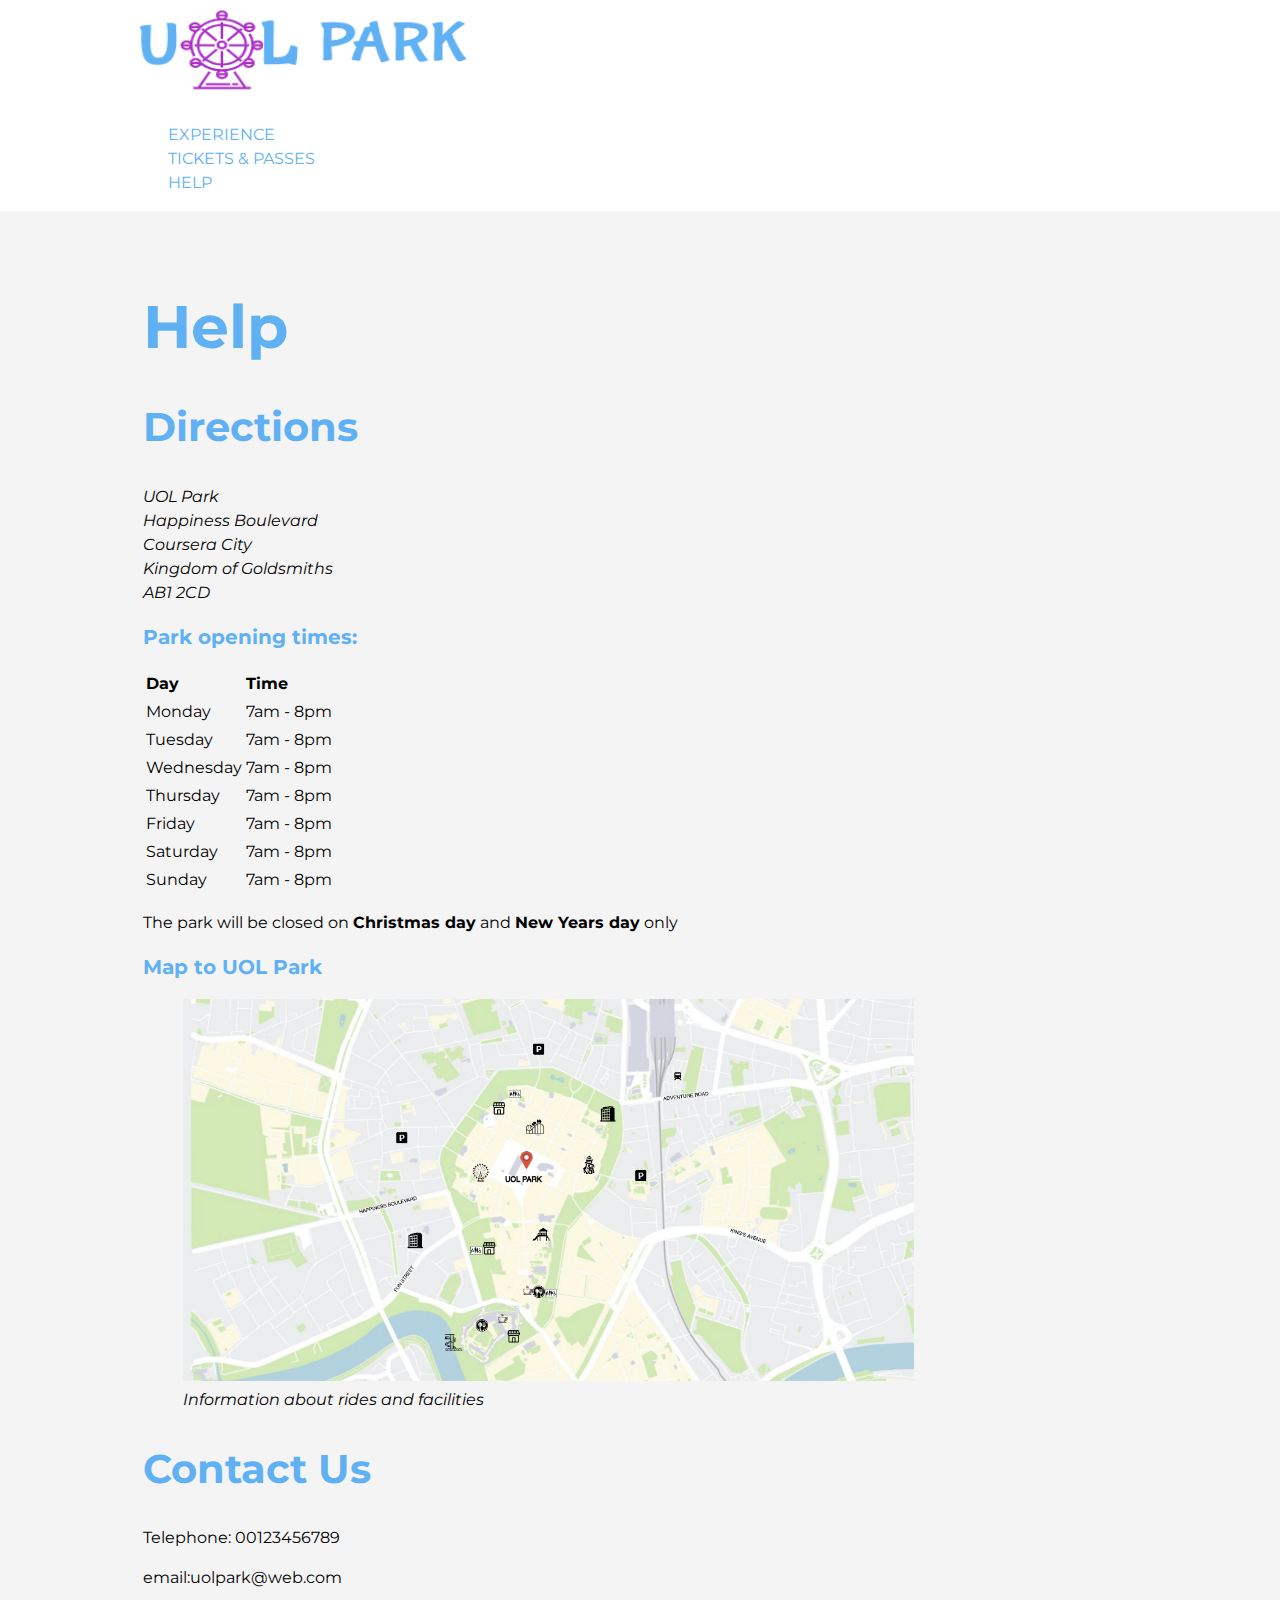
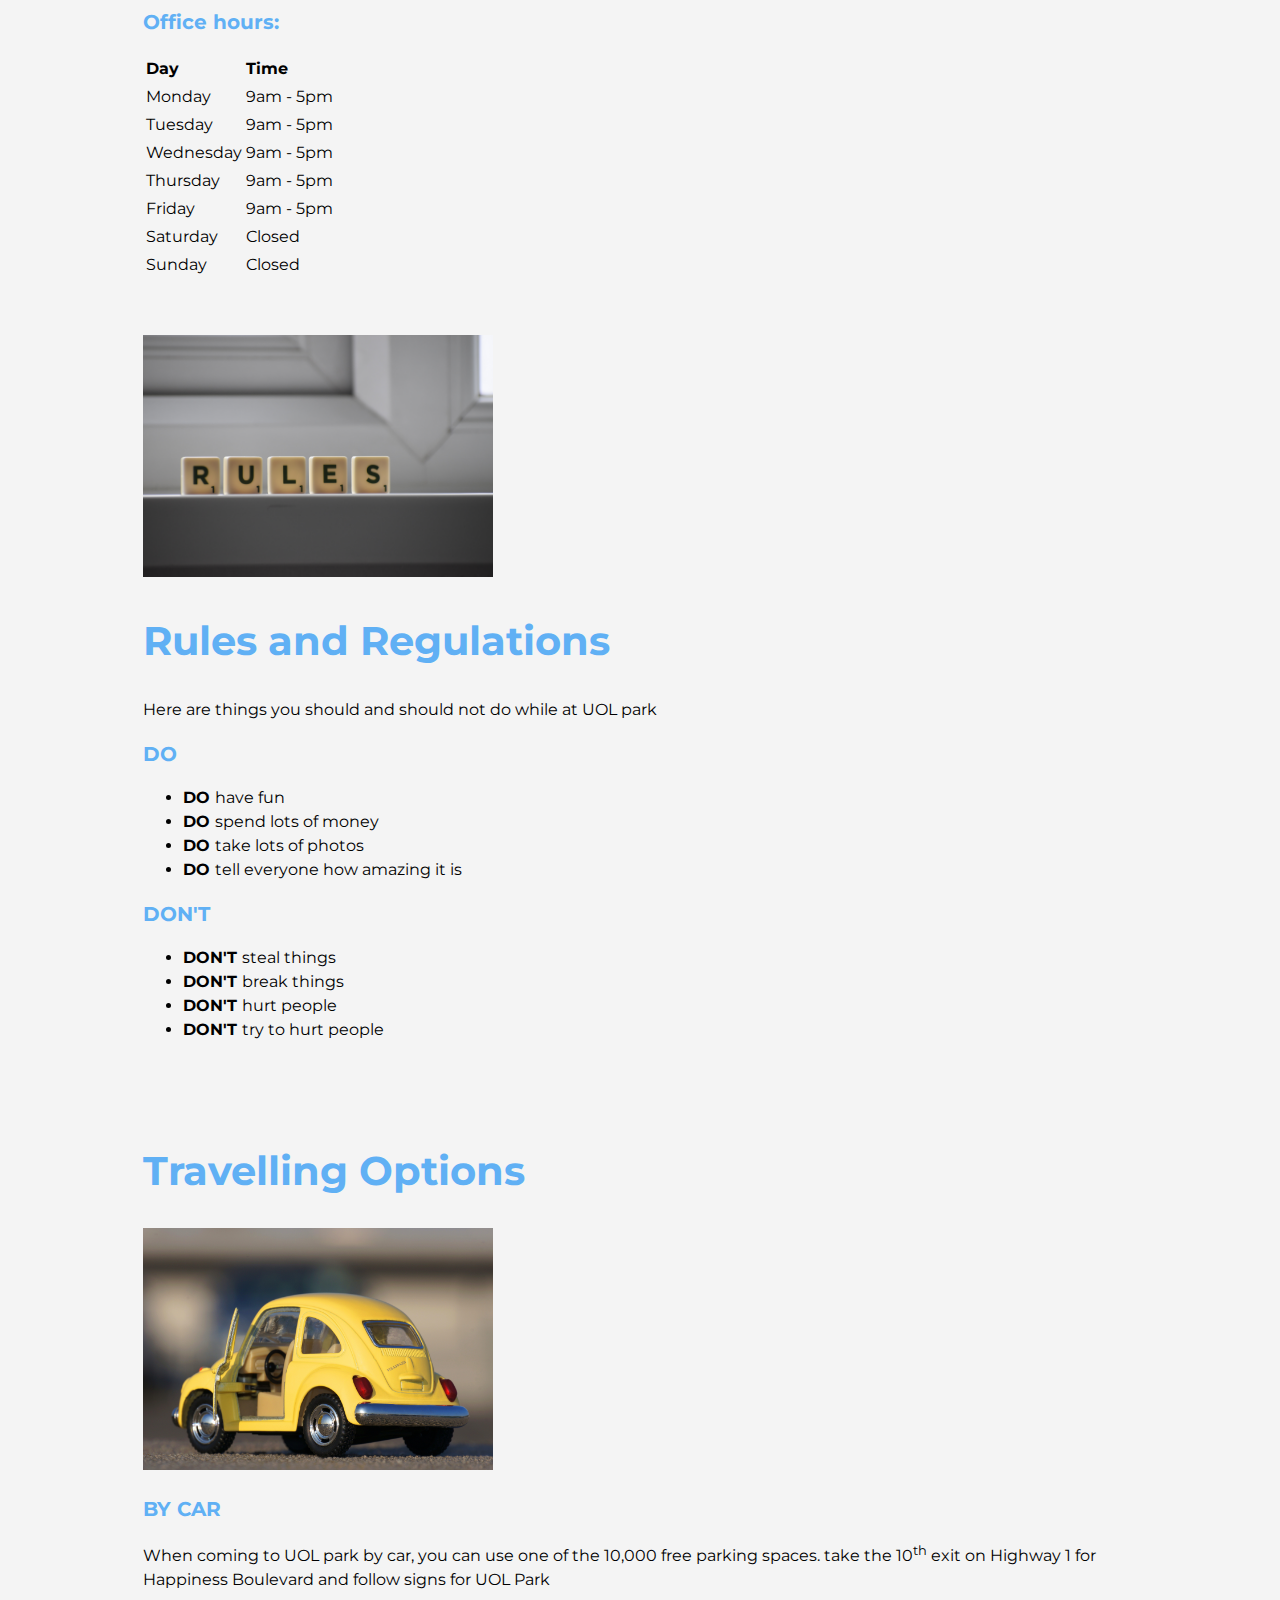
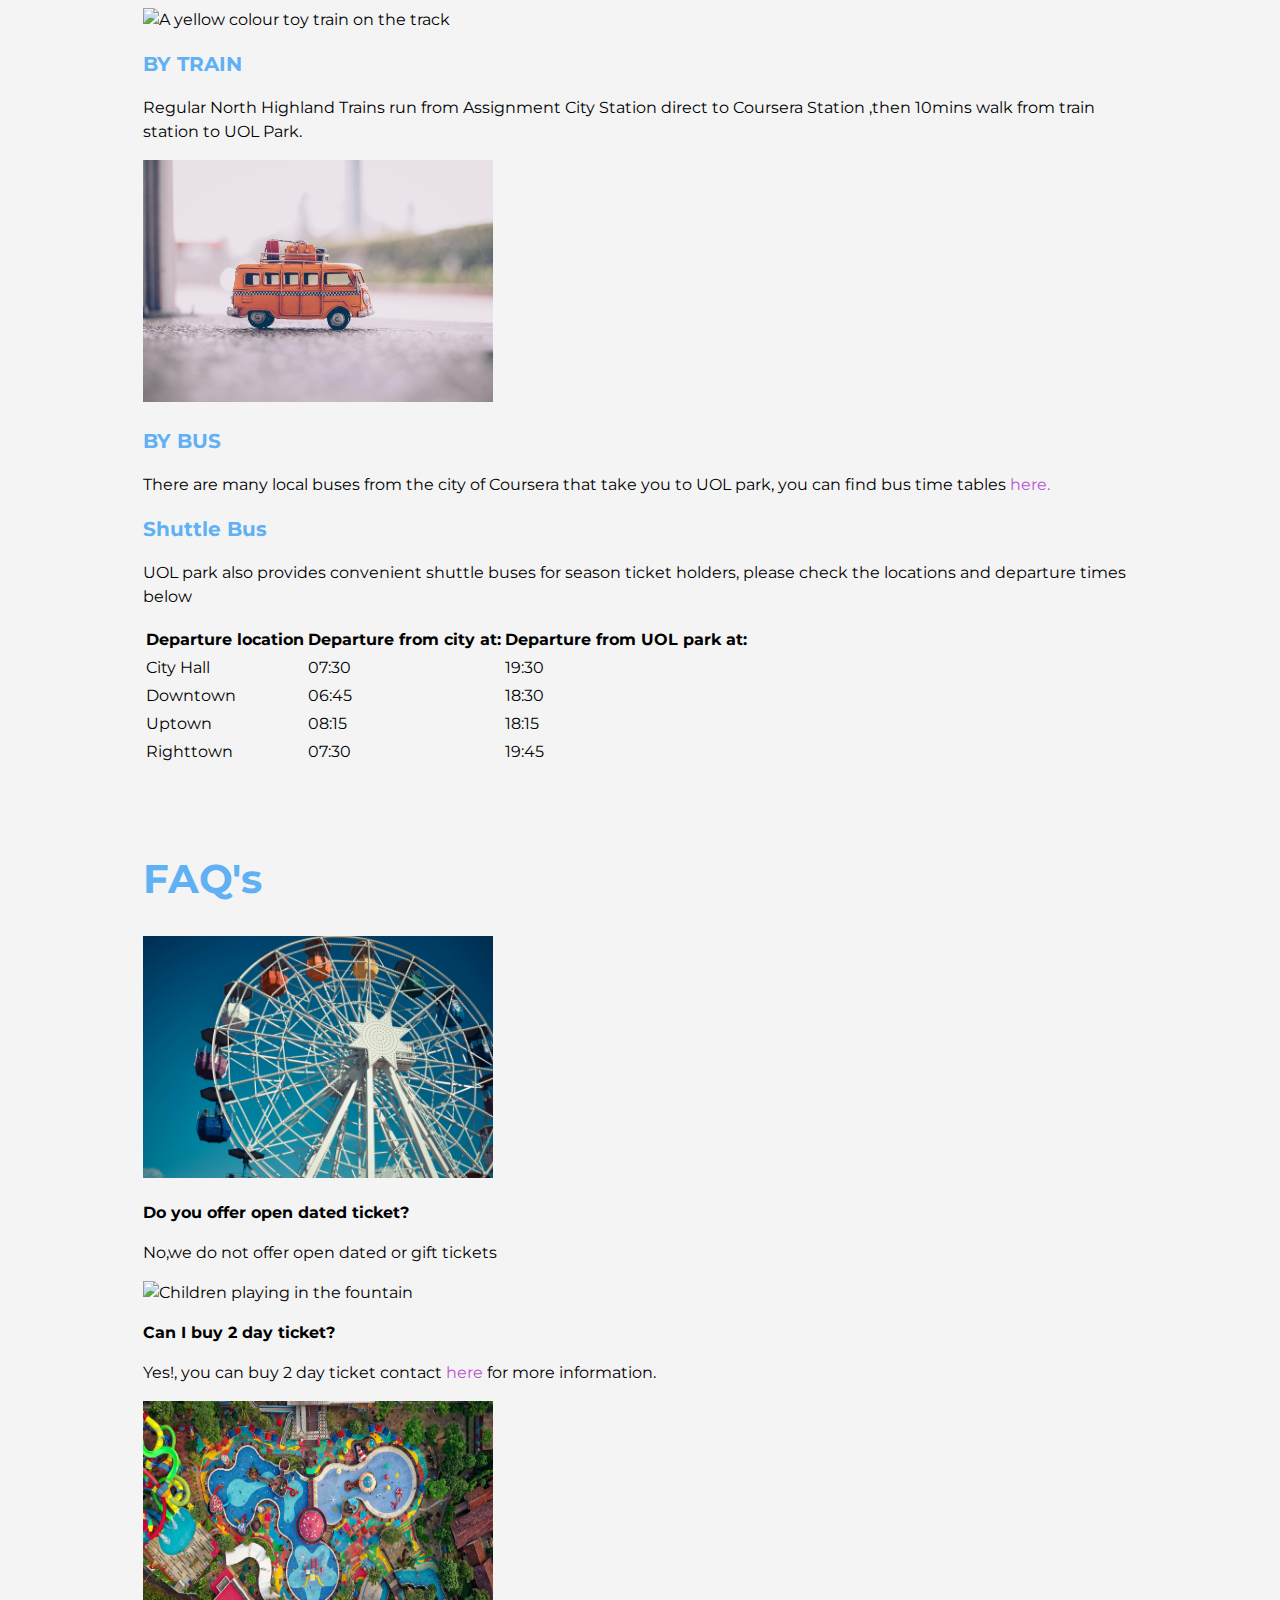
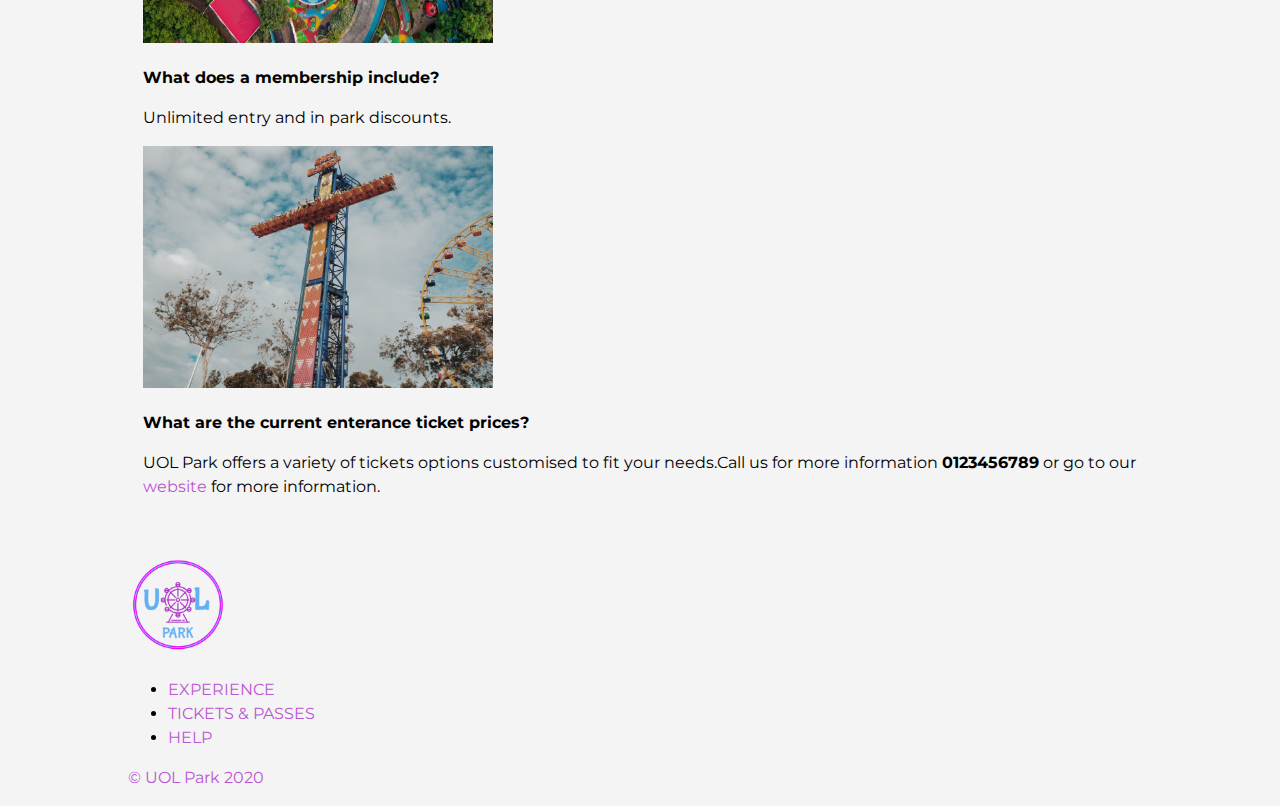
==== directions.html @ 0ff4c244 "Merge branch 'main' into Shudhanshu" ====
<!-- Meta tags, logo image and navigation code written by Nazia Fakhruddin of Group 100 (Tutor group 10) -->
<!DOCTYPE html>
<html lang="en">
<head>
    <title>UOL Theme Park</title>
    <meta charset="UTF-8">
    <meta name="description" content="This is a UOL Theme Park website for the customers to explore the park and it's facilities.">
    <meta name="author" content="Theme Park Customers">
    <meta name="viewport" content="width=device-width,initial-scale=1.0">
    <meta name="refresh" content="600">
    <meta name="keywords" content="Theme Park,Tickets, Rides,Families,Children">
    <meta name="robots" content="onindex,nofollow">
    <link rel="stylesheet" type="text/css" href="style.css"/>
    <script defer src="https://use.fontawesome.com/releases/v5.0.6/js/all.js"></script>
</head>
<body>
<header>
    <div class="container">
         <div id="logo">
            <img src="media/horizontal_logo.png" alt="On the logo of the theme park it's written UOL Park with Ferris wheelinplace of letter O" width="352" height="100"/>
        </div>
        <nav>
            <ul>
                <li ><a href="index.html">Experience</a></li>
                <li><a href="ticket.html">Tickets & Passes</a></li>
                <li class="currentpg"><a href="directions.html">Help</a></li>
            </ul>
       </nav>
    </div>
</header>
<!-- The code for Directions, Contact,Rules and Travel section  written by Maxwell Hemingway of Group 100 (Tutor group 10) -->  

       <div class="container" id="directions"> 
            <h1>Help</h1>
           
                <h2>Directions</h2>
                <address> 
                UOL Park<br>
                Happiness Boulevard<br>
                Coursera City<br>
                Kingdom of Goldsmiths<br>
                AB1 2CD
                </address>
            
            <div id=openingtimes>
                <h3>Park opening times:</h3>
                <table>
                <tr><td><b>Day</b></td><td><b>Time</b></td></tr>
                <tr><td>Monday</td><td>7am - 8pm</td></tr>
                <tr><td>Tuesday</td><td>7am - 8pm</td></tr>
                <tr><td>Wednesday</td><td>7am - 8pm</td></tr>
                <tr><td>Thursday</td><td>7am - 8pm</td></tr>
                <tr><td>Friday</td><td>7am - 8pm</td></tr>
                <tr><td>Saturday</td><td>7am - 8pm</td></tr>
                <tr><td>Sunday</td><td>7am - 8pm</td></tr>
                </table>
                <p>The park will be closed on <b>Christmas day</b> and <b>New Years day</b> only</p>
            </div>
           
            <!-- Map section code by Nazia Fakhruddin of Group 100 (Tutor group 10)-->   
            <div id="map">
                <h3>Map to UOL Park</h3>
                <figure>
                    <img src="media/map.png" width="350" height="242" alt="A map depicting the location of UOL park and its proximity to major roads and landmarks"/>
                    <figcaption>
                      <em> Information about rides and facilities</em>
                    </figcaption>
                 </figure>
            </div>
          
            <!--the CONTACT section of the page-->
            <div id=contact>
              <h2>Contact Us</h2>
              <p>Telephone: 00123456789</p>
              <p>email:uolpark@web.com</p>
              <div id="officehours">
                <h3>Office hours:</h3>

                <table>
                <tr><td><b>Day</b></td><td><b>Time</b></td></tr>
                <tr><td>Monday</td><td>9am - 5pm</td></tr>
                <tr><td>Tuesday</td><td>9am - 5pm</td></tr>
                <tr><td>Wednesday</td><td>9am - 5pm</td></tr>
                <tr><td>Thursday</td><td>9am - 5pm</td></tr>
                <tr><td>Friday</td><td>9am - 5pm</td></tr>
                <tr><td>Saturday</td><td>Closed</td></tr>
                <tr><td>Sunday</td><td>Closed</td></tr>
                </table>
              </div>
            </div>
         </div>
        
         <div class="container" id=rules>
            <!--the RULES section of the page-->
            <img src="media/rules.jpg" width="350" height="242" alt="Rules word is written with the blocks" />
            <h2>Rules and Regulations</h2>
            <p>Here are things you should and should not do while at UOL park</p>
            <h3>DO</h3>
                <ul>
                    <li><b>DO </b>have fun</li>
                    <li><b>DO </b>spend lots of money</li>
                    <li><b>DO </b>take lots of photos</li>
                    <li><b>DO </b>tell everyone how amazing it is</li>
                </ul>
            <h3>DON'T</h3>
                <ul>
                    <li><b>DON'T </b>steal things</li>
                    <li><b>DON'T </b>break things</li>
                    <li><b>DON'T </b>hurt people</li>
                    <li><b>DON'T </b>try to hurt people</li>
                </ul>
        </div>
        
        <div class="container" id="travel">
            <!--the TRAVEL section of the page-->
            <h2>Travelling Options</h2>
            
            <div id="options">
                <div id="car">
                    <img src="media/car1.jpg" width="350" height="242" alt=" A yellow colour toy car" />
                    <h3>BY CAR</h3>
                    <p>When coming to UOL park by car, you can use one of the 10,000 free parking spaces. take the 10<sup>th</sup> exit on Highway 1 for Happiness Boulevard and follow signs for UOL Park</p>
                </div>
                <div id="train">
                    <img src="media/train1.jpg" width="350" height="242" alt="A yellow colour toy train on the track"/>
                    <h3>BY TRAIN</h3>
                    <p>Regular North Highland Trains run from Assignment City Station direct to Coursera Station ,then 10mins walk from train station to UOL Park. </p>
                </div>
                <div id="bus">
                    <img src="media/bus.jpg" width="350" height="242" alt="A brown colour toy bus"/>
                    <h3>BY BUS</h3>
                    <p>There are many local buses from the city of Coursera that take you to UOL park, you can find bus time tables <a href="https://www.stagecoachbus.com/timetables">here.</a></p>
                     <div id="shuttle">
                        <h3>Shuttle Bus</h3>
                        <p>UOL park also provides convenient shuttle buses for season ticket holders, please check the locations and departure times below</p>
                        <table>
                        <tr><td><b>Departure location</b></td><td><b>Departure from city at:</b></td><td><b>Departure from UOL park at:</b></td></tr>
                        <tr><td>City Hall</td><td>07:30</td><td>19:30</td></tr>
                        <tr><td>Downtown</td><td>06:45</td><td>18:30</td></tr>
                        <tr><td>Uptown</td><td>08:15</td><td>18:15</td></tr>
                        <tr><td>Righttown</td><td>07:30</td><td>19:45</td></tr>
                        </table>
                      </div>
                </div>
            </div>
        </div>
            
  <!-- FAQ's section with images and links code written by Nazia Fakhruddin of Group 100 (Tutor group 10) -->
  
      <div class="container" id="faq">
        <h2>FAQ's</h2>
         <div class="questions">
           <img src="media/ferriswheel.jpg" width="350" height="242" alt=" Ferris wheel" />
           <p>
               <b>Do you offer open dated ticket?</b>
           </p>
           <p>
               No,we do not offer open dated or gift tickets
            </p>
          </div>
          <div class="questions">
               <img src="media/fountain.jpg" width="350" height="242" alt="Children playing in the fountain"/>
               <p>
                   <b>Can I buy 2 day ticket?</b>
               </p>
               <p>
                   Yes!, you can buy 2 day ticket contact <a target="blank" href="ticket.html">here</a> for more information.
               </p>
           </div>
           <div class="questions">
               <img src="media/aerialv.jpg" width="350" height="242" alt="Aerial view of the water park"/>
               <p>
                   <b>What does a membership include?</b>
               </p>
               <p>
                   Unlimited entry and in park discounts.
               </p>
           </div>
           <div class="questions">
               <img src="media/droptower.jpg" width="350" height="242" alt="Drop Tower ride"/>
               <p>
                   <b>What are the current enterance ticket prices?</b>
               </p>
               <p>
                   UOL Park offers a variety of tickets options customised to fit your needs.Call us for more information <b>0123456789</b>
                  or go to our <a target="blank" href="ticket.html"> website </a> for more information. 
               </p>
          </div>
       </div>
            
  <!-- The footer section with logo , links , social media icons and links  code written by Sergio Bustos of Group 100 (Tutor group 10) -->

   <footer id="footer">
     <div class="container">
        <img src="media/Logo.png" alt="On the logo of the theme park it's written UOL Park with Ferris wheel in place of letter O" width="100" height="100" />
        <div id="links">
        <ul>
            <li><a href="index.html">Experience</a></li>
            <li><a href="ticket.html">Tickets & Passes</a></li>
            <li><a href="directions.html"> Help </a></li>
        </ul>
        </div>
        <div id="icons">
            <a href="https://facebook.com/" alt="facebook icon"><i class="fab fa-facebook fa-2x"></i></a>
            <a href="https://twitter.com/" alt="twitter icon"><i class="fab fa-twitter fa-2x"></i></a>
            <a href="https://www.instagram.com/" alt="instagram icon"><i class="fab fa-instagram fa-2x"></i></a>
            <a href="https://www.pinterest.com/"alt="pinterest icon"><i class="fab fa-pinterest fa-2x"></i></a>
        </div>
        <p class="copyright"> &#169; UOL Park 2020</p>
    </div>
</footer>
</body>
</html>
---- style.css ----
/* -----Custom Fonts--------*/

@import url('https://fonts.googleapis.com/css2?family=Luckiest+Guy&family=Montserrat:ital,wght@0,300;0,400;0,500;0,600;0,700;0,800;0,900;1,300;1,400;1,500;1,600;1,700;1,800;1,900&display=swap');

/* -----Common CSS --------*/

*{
    box-sizing:border-box;
}

body{
    font-family: 'Montserrat', sans-serif;
    font-style:normal;
    font-variant:normal;
    font-weight:normal;
    font-size:1em;
    line-height:1.5;
    margin:0;
    padding:0;
    background:#f4f4f4;

}
/*Global*/
.container{
    width:80%;
    margin:auto;
    overflow:hidden;
}
a{
    text-decoration:none;
    color:#BA55D3;
}

.btn{
    color:#ffffff;
    font-size:12px;
    text-transform:uppercase;
    background: #60B0F4;
    padding:10px;
    border-radius:10px;
}
h1{
    font-weight:bold;
    font-size:60px;
    line-height:1.2;
    color: #60B0F4;
}
h2{
    font-weight:bold;
    font-size:40px;
    line-height:1.2;
    color: #60B0F4;
}
h3{
    font-weight:bold;
    font-size:20px;
    line-height:1.2;
     color: #60B0F4;
}
/* header */
header{
    background:#ffffff;
    color: #60B0F4;
}
header a{
    color: #60B0F4;
    text-decoration:none;
    text-transform:uppercase;
    font-size:1em;
}
header li{
    list-style:none;
}
header .currentpg a:hover{
    color: #60B0F4;
}
header a:hover{
    color:#BA55D3;
}
header #currentpg{
  color:#60B0F4;
}

/*Middle part Except header and footer*/

h1, h2, h3, .customerName {
	color: #60B0F4;
}

#jumbotron {
	display: flex;
	flex-flow: column;
	align-items: center;
}

#jumbotron > video {
	width: 100%;
	height: 600px;
	object-fit: cover;
}

#jumbotron > .btn {
	background: #60B0F4;
	border: none;
	border-radius: 5px;
	color: white;
	padding: 10px 32px;
	text-align: center;
	text-decoration: none;
	display: inline-block;
	font-size: 16px;
}

#jumbotron > .btn:hover {
	background: #BA55D3;
}

.explore>img, .events>img {
	width: 350px;
}

#reviews>.comments>img{
	width: 150px;
	height: 150px;
	object-fit: cover;
}

#gallery {
	display: flex;
	flex-flow: row wrap;
	margin: 5px;
}

#gallery>img {
	padding: 5px;
	flex: auto;
	justify-content: space-between;
	object-fit: cover;
	max-height: 300px;
}

header #currentpg {
     color: #60B0F4;
}
/* boxes*/
#boxes{
    margin-top:20px;
}
#boxes h2{
    color: #60B0F4;
    font-family: 'Montserrat', sans-serif;
    font-size:2em;
    font-weight:bold;
}
#boxes h3{
    color:#60B0F4;
    font-family: 'Montserrat', sans-serif;
    font-size:1em;
}
#boxes p{
    color:black;
    font-family: 'Montserrat', sans-serif;
    font-size:14px;
}

/* Newsletter */
#newsletter h3{
    color: #60B0F4;
    font-family: 'Luckiest Guy', cursive;
    font-size:2em;
}
#lname{
    font-family: 'Montserrat', sans-serif;
    color:black;
}

div#directions,#rules,#travel,#faq{
    padding: 15px;
    margin-bottom: 25px;
    margin-top: 25px;
    
}
#map img{
    width:80%;
    height:auto;
}
/* Footer */
footer{
    margin-top:20px;
    font-size:16px;
}
footer ul{
    text-transform:uppercase;
}
footer li{
    link-style:none;
}
footer #links a{
     color:#BA55D3;
     font-size:1rem;

}
footer #icons a{
     text-decoration:none;
     color:#BA55D3;
}

footer .copyright{
    color:#BA55D3;
}
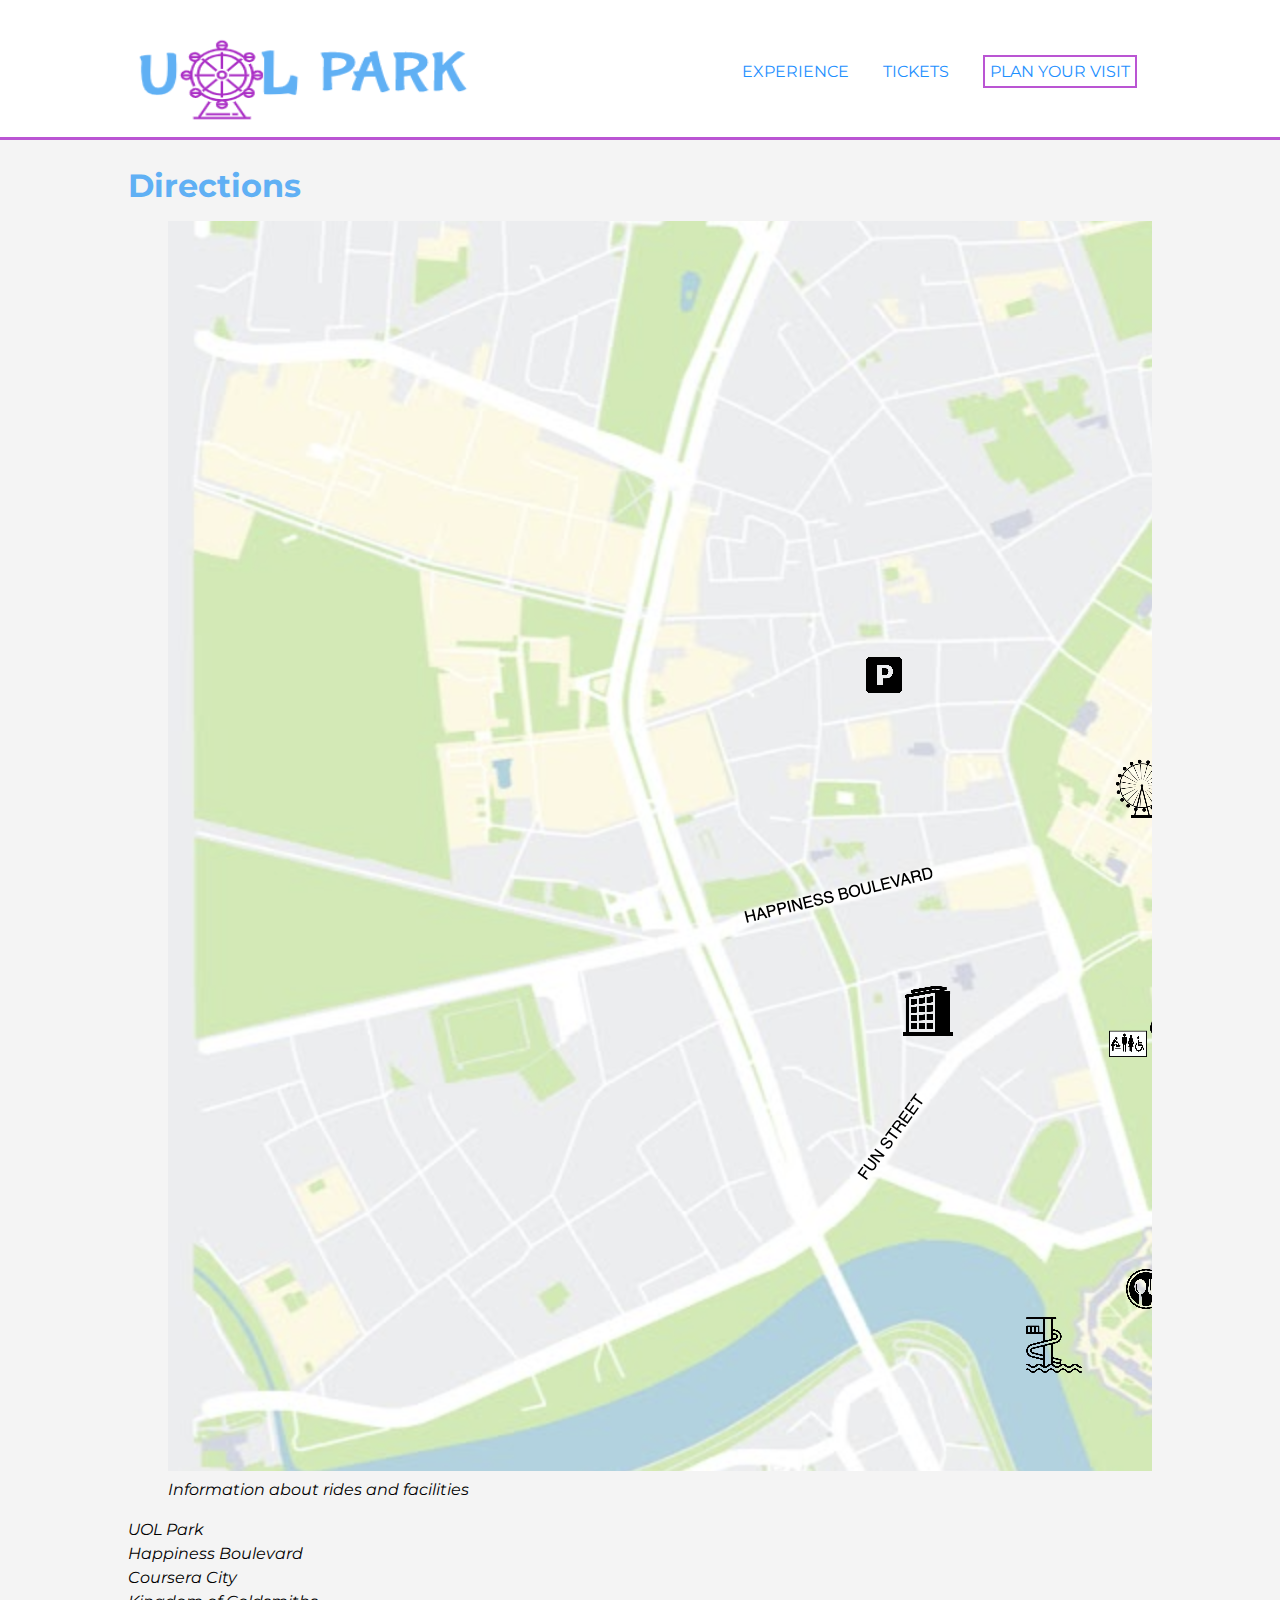
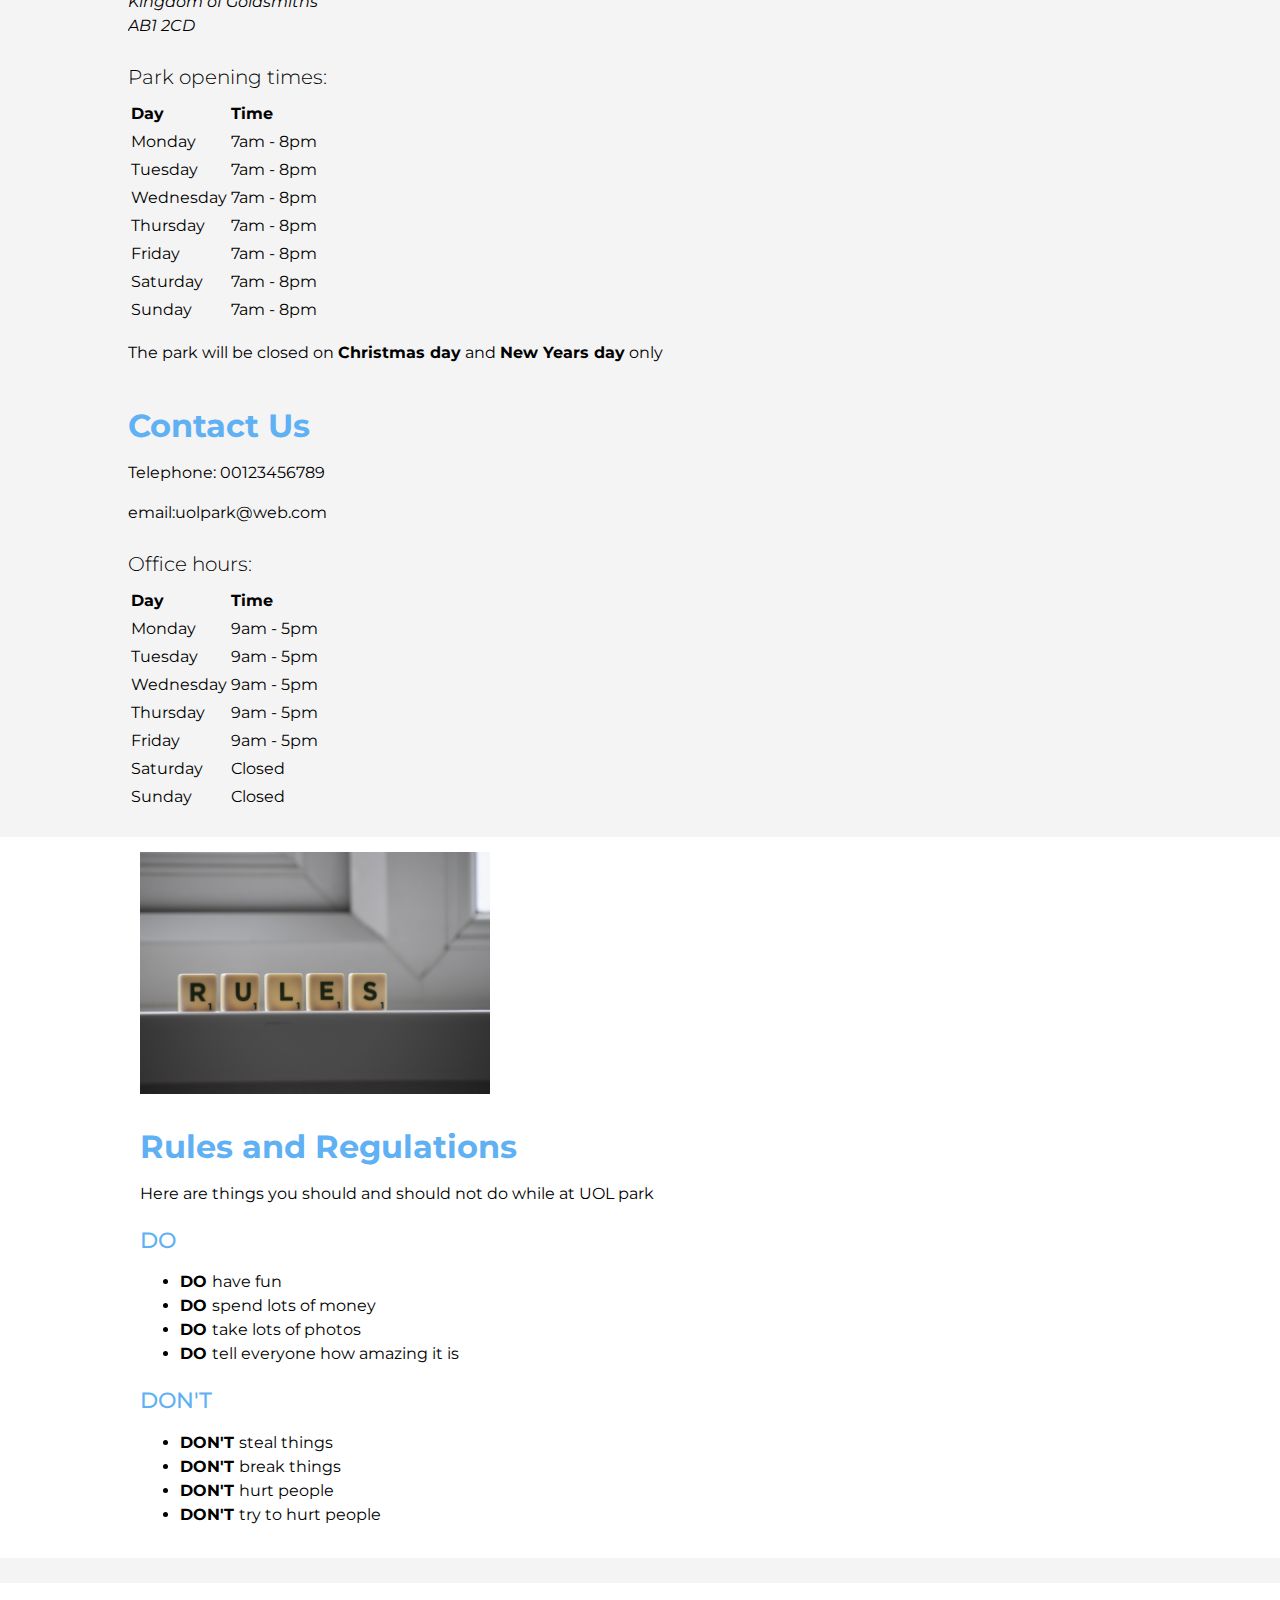
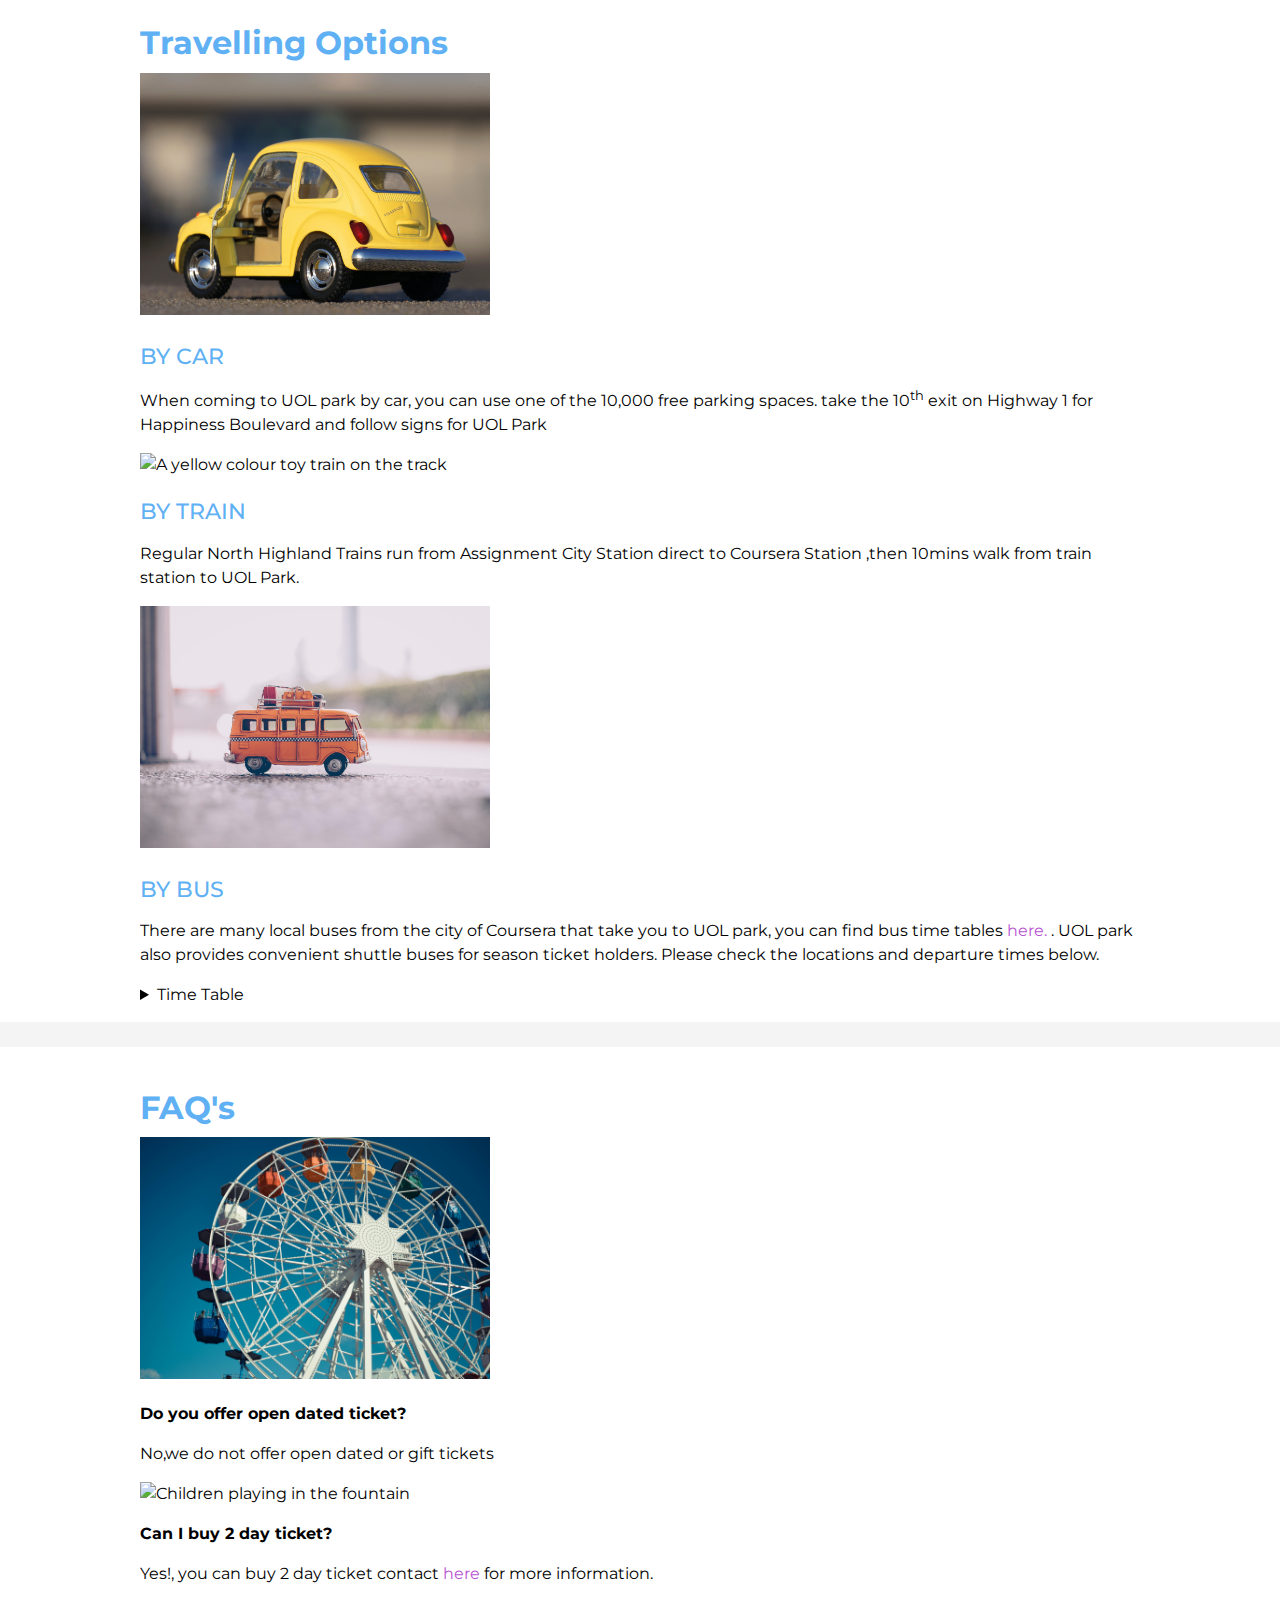
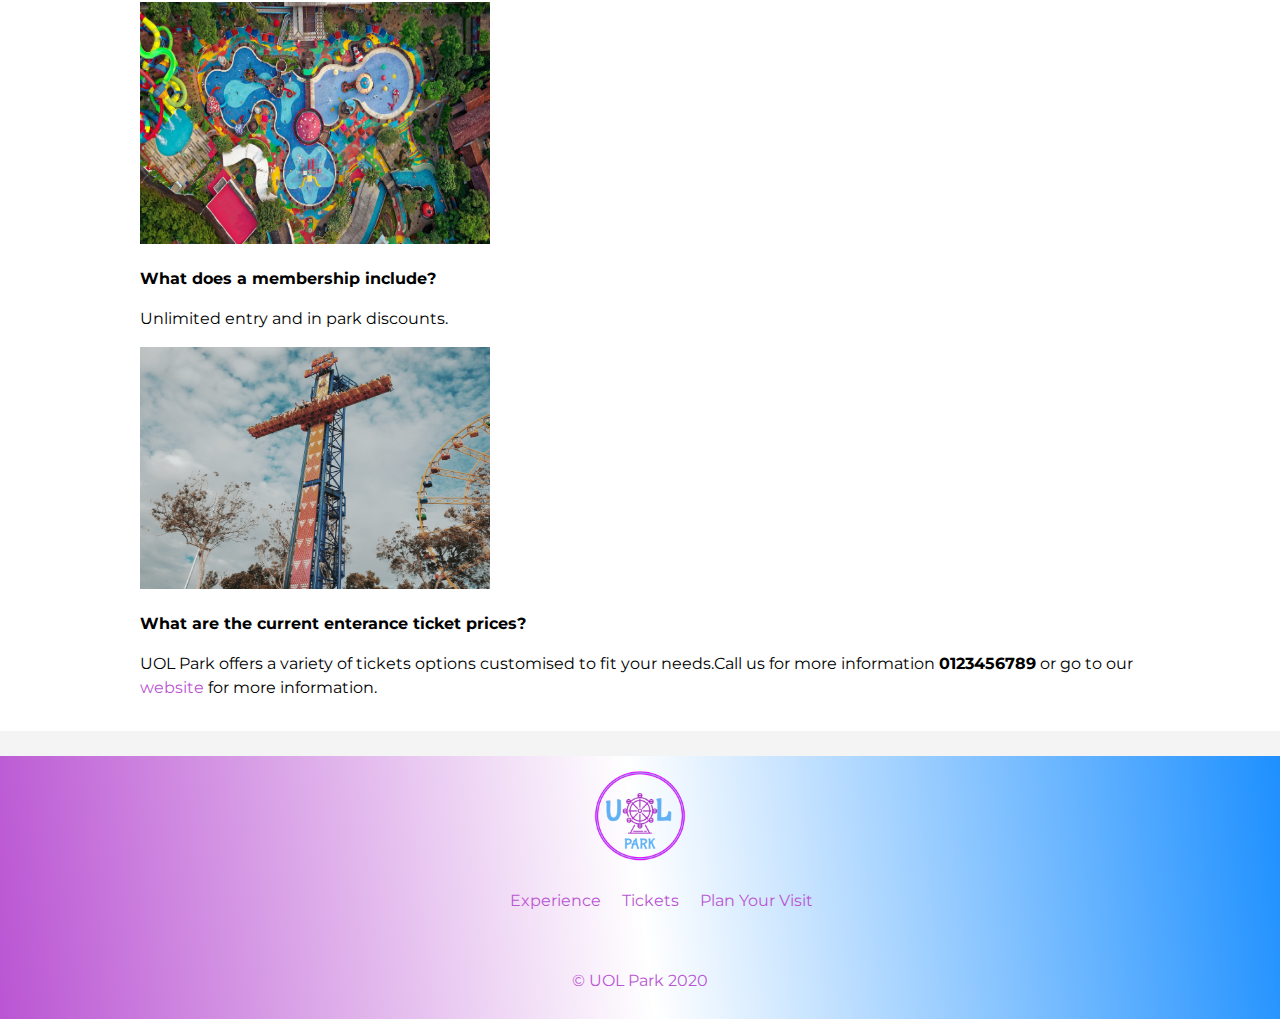
==== commit 998f4d2e: "Update directions.html" ====
--- a/directions.html
+++ b/directions.html
@@ -22,28 +22,37 @@
         <nav>
             <ul>
                 <li ><a href="index.html">Experience</a></li>
-                <li><a href="ticket.html">Tickets & Passes</a></li>
-                <li class="currentpg"><a href="directions.html">Help</a></li>
+                <li><a href="ticket.html">Tickets</a></li>
+                <li class="currentpg"><a href="directions.html">Plan Your Visit</a></li>
             </ul>
        </nav>
     </div>
 </header>
-<!-- The code for Directions, Contact,Rules and Travel section  written by Maxwell Hemingway of Group 100 (Tutor group 10) -->  
 
-       <div class="container" id="directions"> 
-            <h1>Help</h1>
-           
+<section id="directions">
+       <div class="container" >
+            <!-- Map section code by Nazia Fakhruddin of Group 100 (Tutor group 10)-->   
+            <div id="map">
                 <h2>Directions</h2>
+                <figure>
+                    <img src="media/map.png" alt="A map depicting the location of UOL park and its proximity to major roads and landmarks"/>
+                    <figcaption>
+                      <em> Information about rides and facilities</em>
+                    </figcaption>
+                 </figure>
+             </div>
+    <!-- The code for Directions, Contact,Rules and Travel section  written by Maxwell Hemingway of Group 100 (Tutor group 10) -->         
+            <div id="address">    
                 <address> 
-                UOL Park<br>
-                Happiness Boulevard<br>
-                Coursera City<br>
-                Kingdom of Goldsmiths<br>
-                AB1 2CD
+                    UOL Park<br>
+                    Happiness Boulevard<br>
+                    Coursera City<br>
+                    Kingdom of Goldsmiths<br>
+                    AB1 2CD
                 </address>
-            
-            <div id=openingtimes>
-                <h3>Park opening times:</h3>
+           </div>
+           <div id="openingtimes">
+                <h4>Park opening times:</h4>
                 <table>
                 <tr><td><b>Day</b></td><td><b>Time</b></td></tr>
                 <tr><td>Monday</td><td>7am - 8pm</td></tr>
@@ -55,43 +64,37 @@
                 <tr><td>Sunday</td><td>7am - 8pm</td></tr>
                 </table>
                 <p>The park will be closed on <b>Christmas day</b> and <b>New Years day</b> only</p>
-            </div>
-           
-            <!-- Map section code by Nazia Fakhruddin of Group 100 (Tutor group 10)-->   
-            <div id="map">
-                <h3>Map to UOL Park</h3>
-                <figure>
-                    <img src="media/map.png" width="350" height="242" alt="A map depicting the location of UOL park and its proximity to major roads and landmarks"/>
-                    <figcaption>
-                      <em> Information about rides and facilities</em>
-                    </figcaption>
-                 </figure>
-            </div>
+            </div> 
+       </div>
+ </section>
           
             <!--the CONTACT section of the page-->
-            <div id=contact>
+<section id="contact">
+  <div class="container">
+       <div class="info">
               <h2>Contact Us</h2>
               <p>Telephone: 00123456789</p>
               <p>email:uolpark@web.com</p>
-              <div id="officehours">
-                <h3>Office hours:</h3>
-
-                <table>
-                <tr><td><b>Day</b></td><td><b>Time</b></td></tr>
-                <tr><td>Monday</td><td>9am - 5pm</td></tr>
-                <tr><td>Tuesday</td><td>9am - 5pm</td></tr>
-                <tr><td>Wednesday</td><td>9am - 5pm</td></tr>
-                <tr><td>Thursday</td><td>9am - 5pm</td></tr>
-                <tr><td>Friday</td><td>9am - 5pm</td></tr>
-                <tr><td>Saturday</td><td>Closed</td></tr>
-                <tr><td>Sunday</td><td>Closed</td></tr>
-                </table>
-              </div>
-            </div>
+       </div>
+       <div class="info">
+               <h4>Office hours:</h4>
+                 <table>
+                    <tr><td><b>Day</b></td><td><b>Time</b></td></tr>
+                    <tr><td>Monday</td><td>9am - 5pm</td></tr>
+                    <tr><td>Tuesday</td><td>9am - 5pm</td></tr>
+                    <tr><td>Wednesday</td><td>9am - 5pm</td></tr>
+                    <tr><td>Thursday</td><td>9am - 5pm</td></tr>
+                    <tr><td>Friday</td><td>9am - 5pm</td></tr>
+                    <tr><td>Saturday</td><td>Closed</td></tr>
+                    <tr><td>Sunday</td><td>Closed</td></tr>
+               </table>
          </div>
-        
-         <div class="container" id=rules>
-            <!--the RULES section of the page-->
+   </div>
+</section>
+    
+<!--the RULES section of the page-->
+<section id="rules">
+   <div class="container">
             <img src="media/rules.jpg" width="350" height="242" alt="Rules word is written with the blocks" />
             <h2>Rules and Regulations</h2>
             <p>Here are things you should and should not do while at UOL park</p>
@@ -109,14 +112,13 @@
                     <li><b>DON'T </b>hurt people</li>
                     <li><b>DON'T </b>try to hurt people</li>
                 </ul>
-        </div>
-        
-        <div class="container" id="travel">
-            <!--the TRAVEL section of the page-->
-            <h2>Travelling Options</h2>
-            
-            <div id="options">
-                <div id="car">
+      </div>
+ </section>
+<!--the TRAVEL section of the page-->
+ <section id="travel">
+      <div class="container" >
+        <h2>Travelling Options</h2>
+               <div id="car">
                     <img src="media/car1.jpg" width="350" height="242" alt=" A yellow colour toy car" />
                     <h3>BY CAR</h3>
                     <p>When coming to UOL park by car, you can use one of the 10,000 free parking spaces. take the 10<sup>th</sup> exit on Highway 1 for Happiness Boulevard and follow signs for UOL Park</p>
@@ -126,13 +128,15 @@
                     <h3>BY TRAIN</h3>
                     <p>Regular North Highland Trains run from Assignment City Station direct to Coursera Station ,then 10mins walk from train station to UOL Park. </p>
                 </div>
+              <!--Bus div with <detail> and <summary> tag code written by Nazia Fakhruddin-->
                 <div id="bus">
                     <img src="media/bus.jpg" width="350" height="242" alt="A brown colour toy bus"/>
                     <h3>BY BUS</h3>
-                    <p>There are many local buses from the city of Coursera that take you to UOL park, you can find bus time tables <a href="https://www.stagecoachbus.com/timetables">here.</a></p>
-                     <div id="shuttle">
-                        <h3>Shuttle Bus</h3>
-                        <p>UOL park also provides convenient shuttle buses for season ticket holders, please check the locations and departure times below</p>
+                    <p>There are many local buses from the city of Coursera that take you to UOL park, you can find bus time tables 
+                        <a href="https://www.stagecoachbus.com/timetables">here.</a> . UOL park also provides convenient shuttle buses for season ticket holders.
+                        Please check the locations and departure times below.</p>
+                      <details>
+                        <summary>Time Table</summary>
                         <table>
                         <tr><td><b>Departure location</b></td><td><b>Departure from city at:</b></td><td><b>Departure from UOL park at:</b></td></tr>
                         <tr><td>City Hall</td><td>07:30</td><td>19:30</td></tr>
@@ -140,14 +144,13 @@
                         <tr><td>Uptown</td><td>08:15</td><td>18:15</td></tr>
                         <tr><td>Righttown</td><td>07:30</td><td>19:45</td></tr>
                         </table>
-                      </div>
+                     </details>
                 </div>
-            </div>
-        </div>
-            
+           </div>
+    </section>           
   <!-- FAQ's section with images and links code written by Nazia Fakhruddin of Group 100 (Tutor group 10) -->
-  
-      <div class="container" id="faq">
+  <section id="faq">
+      <div class="container" >
         <h2>FAQ's</h2>
          <div class="questions">
            <img src="media/ferriswheel.jpg" width="350" height="242" alt=" Ferris wheel" />
@@ -187,28 +190,26 @@
                </p>
           </div>
        </div>
-            
+    </section>          
   <!-- The footer section with logo , links , social media icons and links  code written by Sergio Bustos of Group 100 (Tutor group 10) -->
-
    <footer id="footer">
      <div class="container">
         <img src="media/Logo.png" alt="On the logo of the theme park it's written UOL Park with Ferris wheel in place of letter O" width="100" height="100" />
         <div id="links">
         <ul>
             <li><a href="index.html">Experience</a></li>
-            <li><a href="ticket.html">Tickets & Passes</a></li>
-            <li><a href="directions.html"> Help </a></li>
+            <li><a href="ticket.html">Tickets</a></li>
+            <li><a href="directions.html">Plan Your Visit</a></li>
         </ul>
         </div>
         <div id="icons">
-            <a href="https://facebook.com/" alt="facebook icon"><i class="fab fa-facebook fa-2x"></i></a>
-            <a href="https://twitter.com/" alt="twitter icon"><i class="fab fa-twitter fa-2x"></i></a>
-            <a href="https://www.instagram.com/" alt="instagram icon"><i class="fab fa-instagram fa-2x"></i></a>
-            <a href="https://www.pinterest.com/"alt="pinterest icon"><i class="fab fa-pinterest fa-2x"></i></a>
+            <a href="https://facebook.com/" ><i class="fab fa-facebook fa-2x"></i></a>
+            <a href="https://twitter.com/" ><i class="fab fa-twitter fa-2x"></i></a>
+            <a href="https://www.instagram.com/" ><i class="fab fa-instagram fa-2x"></i></a>
+            <a href="https://www.pinterest.com/"><i class="fab fa-pinterest fa-2x"></i></a>
         </div>
         <p class="copyright"> &#169; UOL Park 2020</p>
     </div>
 </footer>
 </body>
 </html>
-
--- a/style.css
+++ b/style.css
@@ -1,210 +1,234 @@
 /* -----Custom Fonts--------*/
-
 @import url('https://fonts.googleapis.com/css2?family=Luckiest+Guy&family=Montserrat:ital,wght@0,300;0,400;0,500;0,600;0,700;0,800;0,900;1,300;1,400;1,500;1,600;1,700;1,800;1,900&display=swap');
-
 /* -----Common CSS --------*/
-
 *{
-    box-sizing:border-box;
-}
-
+box-sizing:border-box;
+}
 body{
-    font-family: 'Montserrat', sans-serif;
-    font-style:normal;
-    font-variant:normal;
-    font-weight:normal;
-    font-size:1em;
-    line-height:1.5;
-    margin:0;
-    padding:0;
-    background:#f4f4f4;
-
+font-family: 'Montserrat', sans-serif;
+font-style:normal;
+font-variant:normal;
+font-weight:normal;
+font-size:1em;
+line-height:1.5;
+margin:0;
+padding:0;
+background:#f4f4f4;
 }
 /*Global*/
 .container{
-    width:80%;
+width:80%;
+margin:auto;
+overflow:hidden;
+}
+
+.containers{
+    width:90%;
     margin:auto;
     overflow:hidden;
+    }
+
+div#directions,#rules,#travel,#faq{
+background-color: white;
+padding: 15px;
+margin-bottom: 25px;
+margin-top: 25px;
 }
 a{
-    text-decoration:none;
-    color:#BA55D3;
-}
-
-.btn{
-    color:#ffffff;
-    font-size:12px;
-    text-transform:uppercase;
-    background: #60B0F4;
-    padding:10px;
-    border-radius:10px;
+text-decoration:none;
+color:#BA55D3;
 }
 h1{
-    font-weight:bold;
-    font-size:60px;
-    line-height:1.2;
-    color: #60B0F4;
+font-weight:300;
+font-size:3.6rem;
+font-weight: 300;
+line-height:1.2;
+margin-bottom:15px;
+text-align: center
 }
 h2{
-    font-weight:bold;
-    font-size:40px;
-    line-height:1.2;
-    color: #60B0F4;
+font-weight: 700;
+font-size:2rem;
+line-height:1.2;
+margin-bottom:10px;
 }
 h3{
-    font-weight:bold;
-    font-size:20px;
-    line-height:1.2;
-     color: #60B0F4;
+font-size: 1.375rem;
+font-weight: 500;
+line-height:1.2;
+margin-bottom:10px;
+}
+h4{
+font-weight:300;
+font-size:1.25rem;
+line-height:1.2;
+margin-bottom:10px;
 }
 /* header */
 header{
-    background:#ffffff;
-    color: #60B0F4;
+background:#ffffff;
+color:#1E90FF;
+padding-top:30px;
+min-height:70px;
+border-bottom:#BA55D3 solid 3px;
 }
 header a{
-    color: #60B0F4;
-    text-decoration:none;
-    text-transform:uppercase;
-    font-size:1em;
+color:#1E90FF;
+text-decoration:none;
+text-transform:uppercase;
+font-size:1em;
+}
+header ul{
+margin:0;
+padding:0;
 }
 header li{
-    list-style:none;
+display:inline;
+padding:0 15px 0 15px;
+}
+header #logo{
+float:left;
+}
+header nav{
+float:right;
+margin-top:30px;
+}
+header .currentpg a{
+border:#BA55D3 solid 2px;
+padding:5px;
 }
 header .currentpg a:hover{
-    color: #60B0F4;
+color:#BA55D3;
+border:#1E90FF solid 2px;
+padding:5px;
 }
 header a:hover{
-    color:#BA55D3;
-}
-header #currentpg{
-  color:#60B0F4;
-}
-
+color:#BA55D3;
+}
+@media(max-width:700px){
+header #logo,
+header nav,
+header li{
+float:none;
+text-align:center;
+width:100%;
+    }
+header .currentpg{
+padding-bottom:10px;
+    }
+}
 /*Middle part Except header and footer*/
-
 h1, h2, h3, .customerName {
-	color: #60B0F4;
-}
-
+color: #60B0F4;
+}
 #jumbotron {
-	display: flex;
-	flex-flow: column;
-	align-items: center;
-}
+display: flex;
+flex-flow: column;
+align-items: center;
+}
+#tickets {
+    /* position: absolute; */
+    background: #E5E5E5;
+    border: 2px solid #E5E5E5;
+    box-sizing: border-box;
+    width: 352px;
+    height: 520px;
+    left: 60px;
+    top: 978px; 
+    display: inline-block;
+    flex-flow: row;
+    align-items: center;
+    margin-left: 80px;
+    }
+
+#passes { 
+    background: #E5E5E5;
+    border: 2px solid #E5E5E5;
+    box-sizing: border-box;
+    width: 352px;
+    height: 520px;
+    left: 60px;
+    top: 978px; 
+    display: inline-block;
+    flex-flow: row;
+    align-items: center;
+    margin-left: 80px;
+    }
+
+#addons { 
+    background: #E5E5E5;
+    border: 2px solid #E5E5E5;
+    box-sizing: border-box;
+    width: 352px;
+    height: 520px;
+    left: 60px;
+    top: 978px; 
+    display: inline-block;
+    flex-flow: row;
+    align-items: center;
+    margin-left: 80px;
+    }
 
 #jumbotron > video {
-	width: 100%;
-	height: 600px;
-	object-fit: cover;
-}
-
+width: 100%;
+height: 600px;
+object-fit: cover;
+}
 #jumbotron > .btn {
-	background: #60B0F4;
-	border: none;
-	border-radius: 5px;
-	color: white;
-	padding: 10px 32px;
-	text-align: center;
-	text-decoration: none;
-	display: inline-block;
-	font-size: 16px;
-}
-
+background: #60B0F4;
+border: none;
+border-radius: 5px;
+color: white;
+padding: 10px 32px;
+text-align: center;
+text-decoration: none;
+display: inline-block;
+font-size: 16px;
+}
 #jumbotron > .btn:hover {
-	background: #BA55D3;
-}
-
+background: #BA55D3;
+}
 .explore>img, .events>img {
-	width: 350px;
-}
-
+width: 350px;
+}
 #reviews>.comments>img{
-	width: 150px;
-	height: 150px;
-	object-fit: cover;
-}
-
+width: 150px;
+height: 150px;
+object-fit: cover;
+}
 #gallery {
-	display: flex;
-	flex-flow: row wrap;
-	margin: 5px;
-}
-
+display: flex;
+flex-flow: row wrap;
+margin: 5px;
+}
 #gallery>img {
-	padding: 5px;
-	flex: auto;
-	justify-content: space-between;
-	object-fit: cover;
-	max-height: 300px;
-}
-
-header #currentpg {
-     color: #60B0F4;
-}
-/* boxes*/
-#boxes{
-    margin-top:20px;
-}
-#boxes h2{
-    color: #60B0F4;
-    font-family: 'Montserrat', sans-serif;
-    font-size:2em;
-    font-weight:bold;
-}
-#boxes h3{
-    color:#60B0F4;
-    font-family: 'Montserrat', sans-serif;
-    font-size:1em;
-}
-#boxes p{
-    color:black;
-    font-family: 'Montserrat', sans-serif;
-    font-size:14px;
-}
-
-/* Newsletter */
-#newsletter h3{
-    color: #60B0F4;
-    font-family: 'Luckiest Guy', cursive;
-    font-size:2em;
-}
-#lname{
-    font-family: 'Montserrat', sans-serif;
-    color:black;
-}
-
-div#directions,#rules,#travel,#faq{
-    padding: 15px;
-    margin-bottom: 25px;
-    margin-top: 25px;
-    
-}
-#map img{
-    width:80%;
-    height:auto;
+padding: 5px;
+flex: auto;
+justify-content: space-between;
+object-fit: cover;
+max-height: 300px;
 }
 /* Footer */
 footer{
-    margin-top:20px;
-    font-size:16px;
-}
-footer ul{
-    text-transform:uppercase;
-}
-footer li{
-    link-style:none;
+text-align:center;
+background:linear-gradient(4.6rad,#1E90FF,white,#BA55D3);
+padding:10px;
+font-size:1rem;
+}
+footer  li{
+text-decoration:none;
+display:inline;
+margin:0 5px 5px 10px;
 }
 footer #links a{
-     color:#BA55D3;
-     font-size:1rem;
-
-}
-footer #icons a{
-     text-decoration:none;
-     color:#BA55D3;
-}
-
+color:#BA55D3;
+font-size:1rem;
+margin-right:2px;
+}
+#icons a{
+color:#BA55D3;
+margin:2px;
+}
 footer .copyright{
-    color:#BA55D3;
-}
+color:#BA55D3;
+}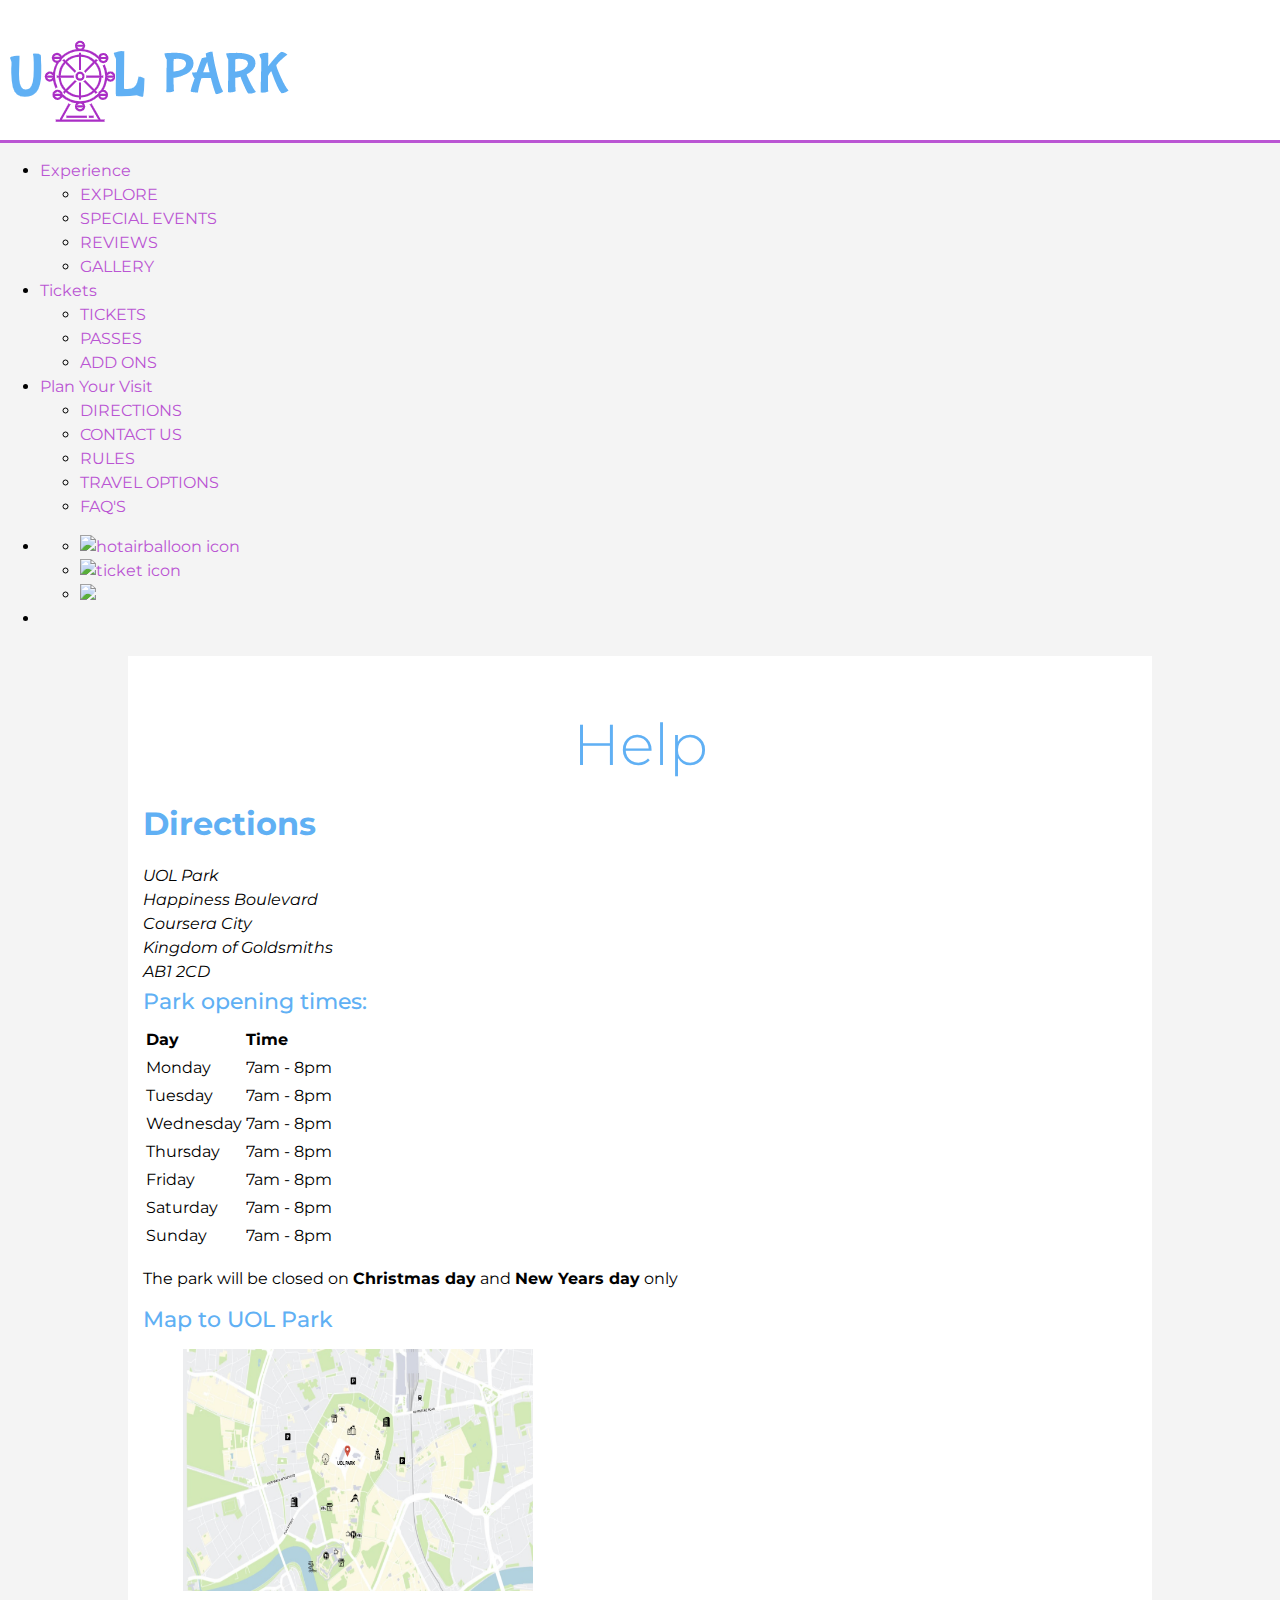
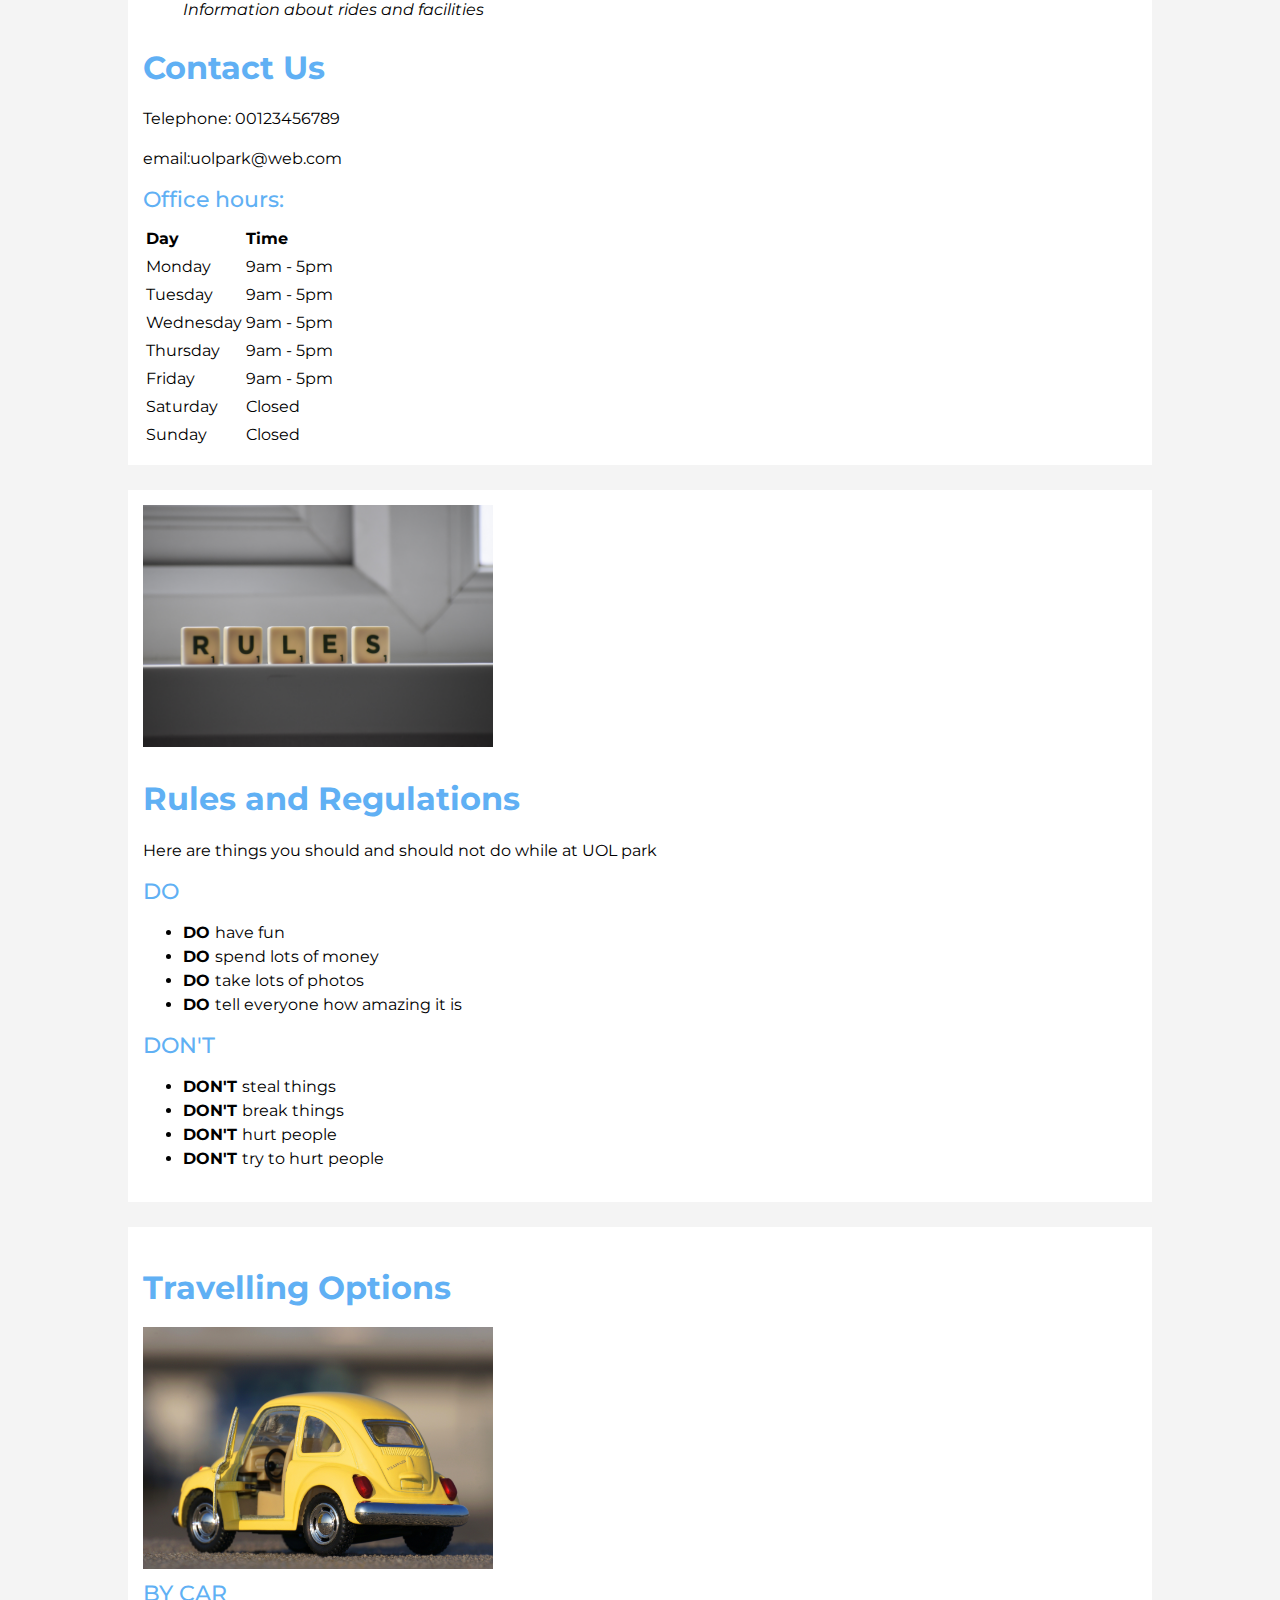
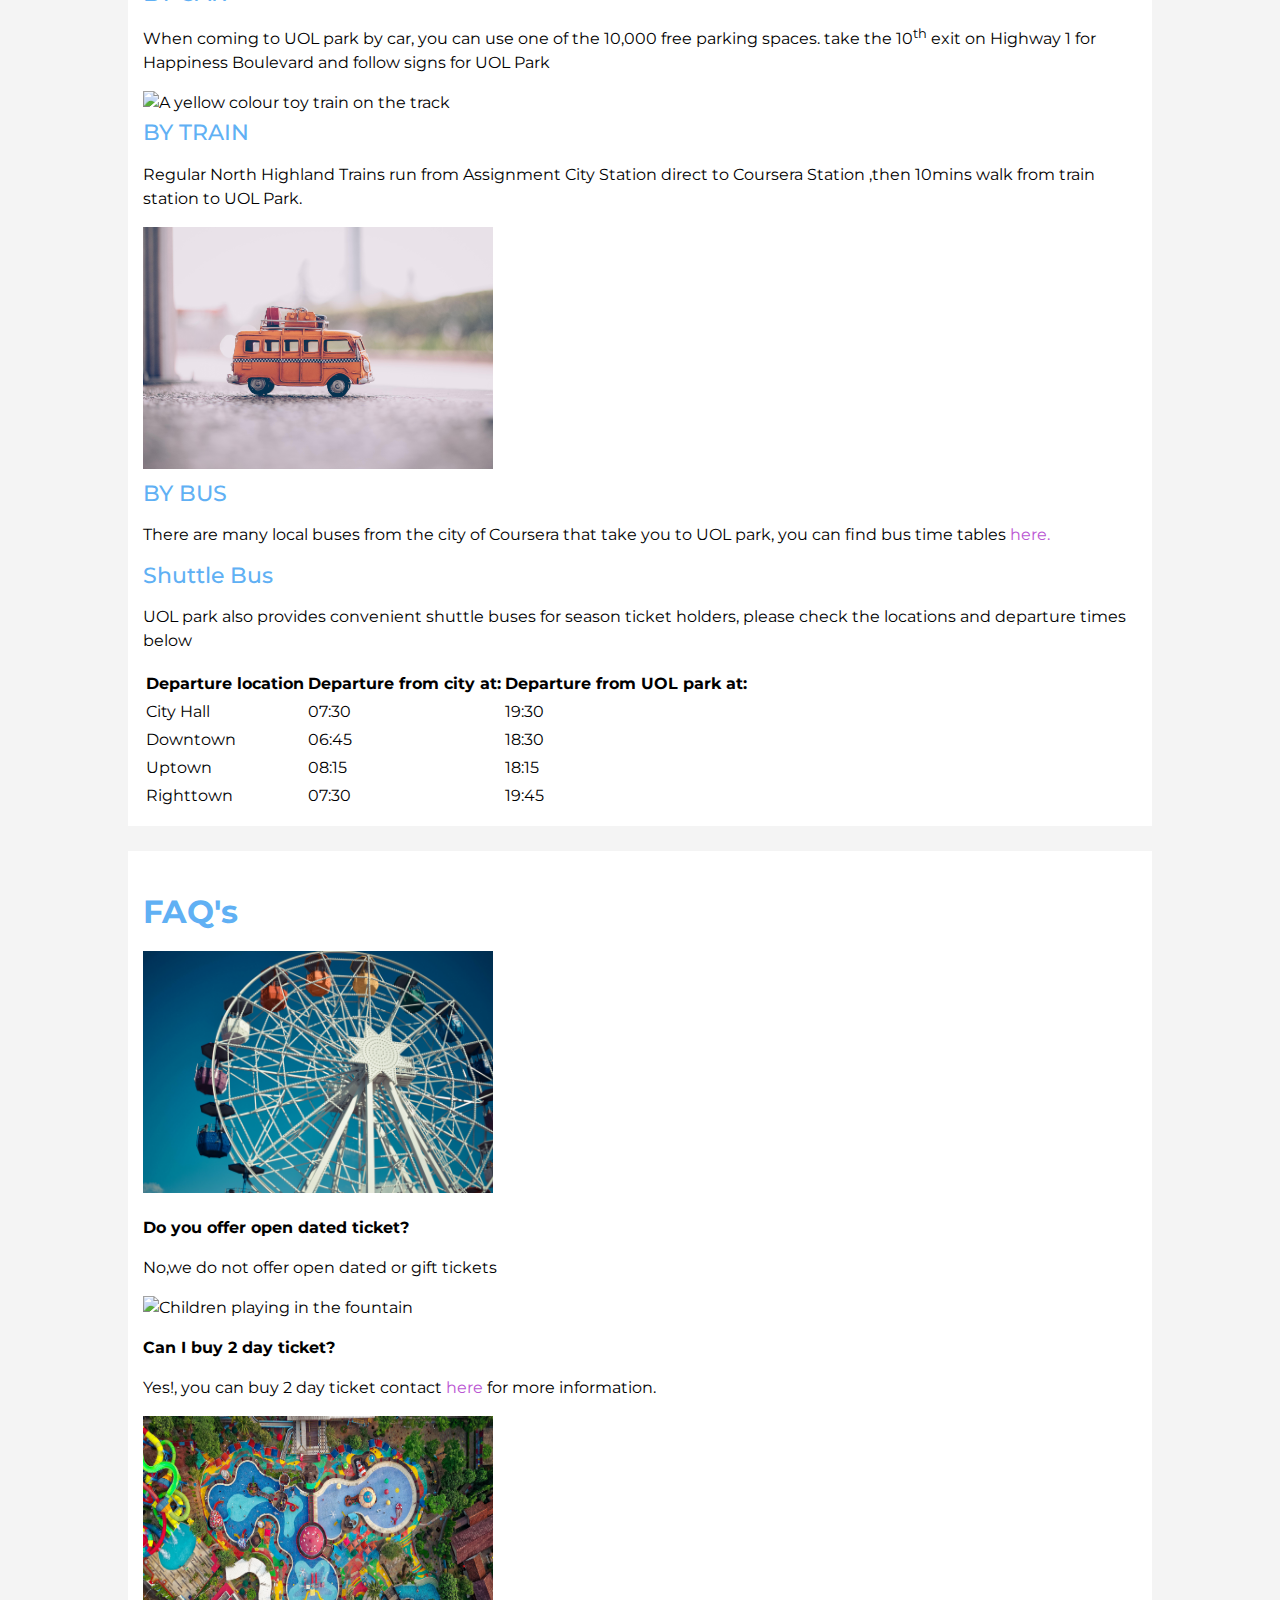
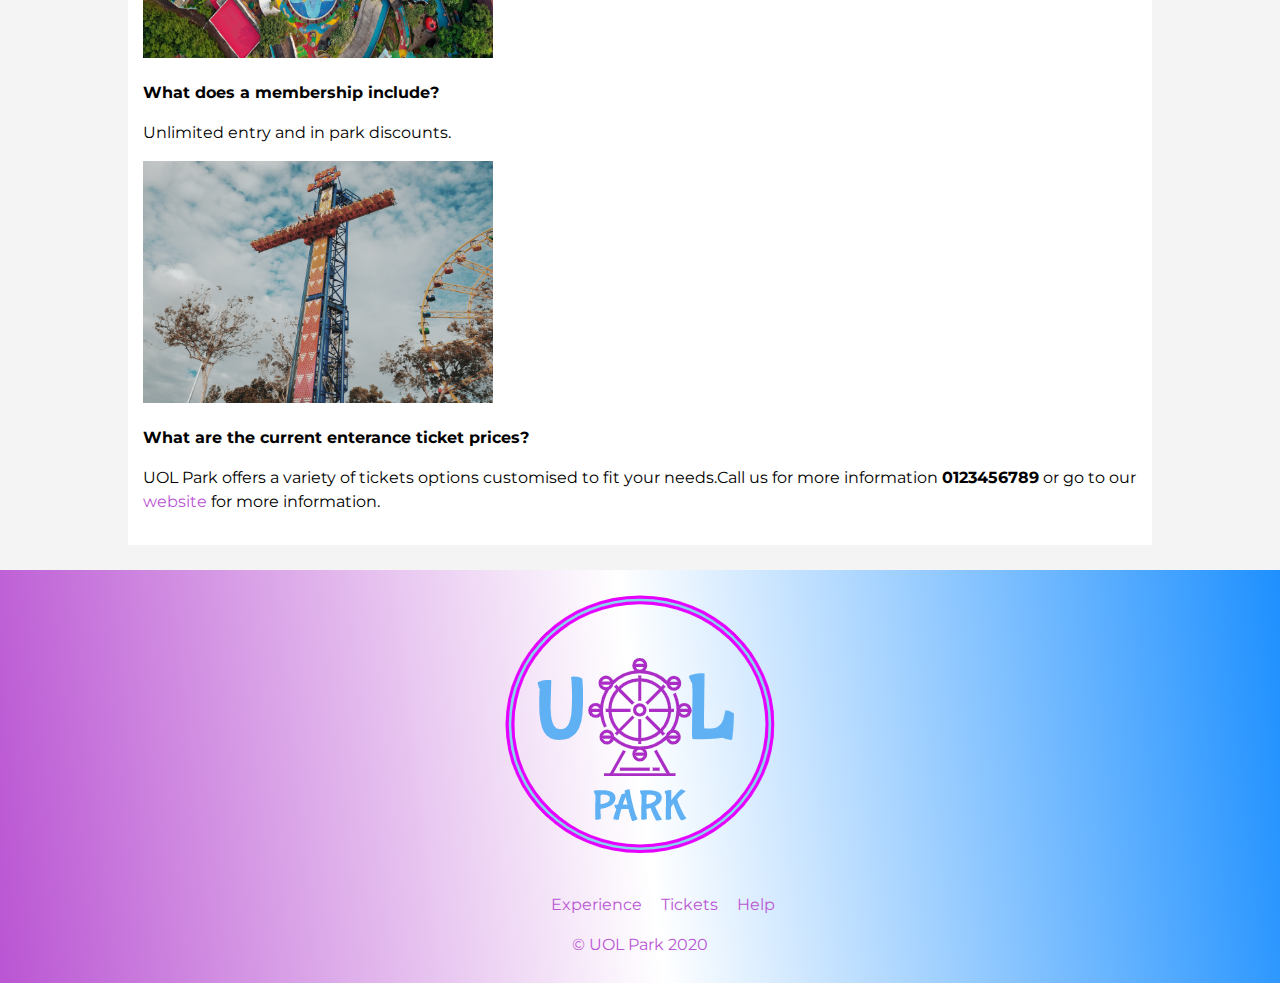
==== commit 6dbb78bf: "Update directions.html" ====
--- a/directions.html
+++ b/directions.html
@@ -14,45 +14,78 @@
     <script defer src="https://use.fontawesome.com/releases/v5.0.6/js/all.js"></script>
 </head>
 <body>
-<header>
-    <div class="container">
-         <div id="logo">
-            <img src="media/horizontal_logo.png" alt="On the logo of the theme park it's written UOL Park with Ferris wheelinplace of letter O" width="352" height="100"/>
-        </div>
-        <nav>
-            <ul>
-                <li ><a href="index.html">Experience</a></li>
-                <li><a href="ticket.html">Tickets</a></li>
-                <li class="currentpg"><a href="directions.html">Plan Your Visit</a></li>
-            </ul>
+<!--Navigation-->
+    <div class="container-nav">
+       <header class="logo">
+         <img src="media/horizontal_logo.png">
+       </header>
+       <nav class="nav">
+          <ul>
+              <li class="menu currentpg "><a href="index.html">Experience</a>
+                <ul class="drop-menu">
+                    <li><a href="index.html">EXPLORE</a></li>
+                    <li><a href="index.html">SPECIAL EVENTS</a> </li>
+                    <li><a href="index.html">REVIEWS</a></li>
+                    <li><a href="index.html">GALLERY</a></li>
+                </ul>
+              </li>
+              
+              <li class="menu"><a href="ticket.html">Tickets</a>
+                <ul class="drop-menu">
+                    <li><a href="ticket.html">TICKETS</a></li>
+                    <li><a href="ticket.html">PASSES</a> </li>
+                    <li><a href="ticket.html">ADD ONS</a></li>
+                </ul>
+              </li>
+              <li class="menu"><a href="directions.html">Plan Your Visit</a>
+                <ul class="drop-menu">
+                    <li><a href="directions.html">DIRECTIONS</a></li>
+                    <li><a href="directions.html">CONTACT US</a></li>
+                    <li><a href="directions.html">RULES </a></li>
+                    <li><a href="directions.html">TRAVEL OPTIONS</a></li>
+                    <li><a href="directions.html">FAQ'S</a></li>
+                </ul>
+              </li>
+          </ul>
        </nav>
+    
+    
+    <!--Navigation for small screen-->
+       <div class="small-nav">
+         <ul>
+            <li class="menu"><i class="fas fa-bars"></i>
+                <ul class="drop">
+                  <li class="drop-menu">
+                      <a href="index.html"><img class=" image currentpg" src="media/experience.png" alt="hotairballoon icon"></a>
+                  </li>
+                  <li class="drop-menu">
+                      <a href="ticket.html"><img class="image" src="media/ticket.png" alt="ticket icon"></a>
+                  </li>
+                  <li class="drop-menu ">
+                      <a href="directions.html"><img class="image" src="media/direction.png"></a> 
+                  </li>    
+                </ul>
+             <li>       
+         </ul>    
+        </div>
     </div>
-</header>
-
-<section id="directions">
-       <div class="container" >
-            <!-- Map section code by Nazia Fakhruddin of Group 100 (Tutor group 10)-->   
-            <div id="map">
+    
+<!-- The code for Directions, Contact,Rules and Travel section  written by Maxwell Hemingway of Group 100 (Tutor group 10) -->  
+
+       <div class="container" id="directions"> 
+            <h1>Help</h1>
+           
                 <h2>Directions</h2>
-                <figure>
-                    <img src="media/map.png" alt="A map depicting the location of UOL park and its proximity to major roads and landmarks"/>
-                    <figcaption>
-                      <em> Information about rides and facilities</em>
-                    </figcaption>
-                 </figure>
-             </div>
-    <!-- The code for Directions, Contact,Rules and Travel section  written by Maxwell Hemingway of Group 100 (Tutor group 10) -->         
-            <div id="address">    
                 <address> 
-                    UOL Park<br>
-                    Happiness Boulevard<br>
-                    Coursera City<br>
-                    Kingdom of Goldsmiths<br>
-                    AB1 2CD
+                UOL Park<br>
+                Happiness Boulevard<br>
+                Coursera City<br>
+                Kingdom of Goldsmiths<br>
+                AB1 2CD
                 </address>
-           </div>
-           <div id="openingtimes">
-                <h4>Park opening times:</h4>
+            
+            <div id=openingtimes>
+                <h3>Park opening times:</h3>
                 <table>
                 <tr><td><b>Day</b></td><td><b>Time</b></td></tr>
                 <tr><td>Monday</td><td>7am - 8pm</td></tr>
@@ -64,37 +97,43 @@
                 <tr><td>Sunday</td><td>7am - 8pm</td></tr>
                 </table>
                 <p>The park will be closed on <b>Christmas day</b> and <b>New Years day</b> only</p>
-            </div> 
-       </div>
- </section>
+            </div>
+           
+            <!-- Map section code by Nazia Fakhruddin of Group 100 (Tutor group 10)-->   
+            <div id="map">
+                <h3>Map to UOL Park</h3>
+                <figure>
+                    <img src="media/map.png" width="350" height="242" alt="A map depicting the location of UOL park and its proximity to major roads and landmarks"/>
+                    <figcaption>
+                      <em> Information about rides and facilities</em>
+                    </figcaption>
+                 </figure>
+            </div>
           
             <!--the CONTACT section of the page-->
-<section id="contact">
-  <div class="container">
-       <div class="info">
+            <div id=contact>
               <h2>Contact Us</h2>
               <p>Telephone: 00123456789</p>
               <p>email:uolpark@web.com</p>
-       </div>
-       <div class="info">
-               <h4>Office hours:</h4>
-                 <table>
-                    <tr><td><b>Day</b></td><td><b>Time</b></td></tr>
-                    <tr><td>Monday</td><td>9am - 5pm</td></tr>
-                    <tr><td>Tuesday</td><td>9am - 5pm</td></tr>
-                    <tr><td>Wednesday</td><td>9am - 5pm</td></tr>
-                    <tr><td>Thursday</td><td>9am - 5pm</td></tr>
-                    <tr><td>Friday</td><td>9am - 5pm</td></tr>
-                    <tr><td>Saturday</td><td>Closed</td></tr>
-                    <tr><td>Sunday</td><td>Closed</td></tr>
-               </table>
+              <div id="officehours">
+                <h3>Office hours:</h3>
+
+                <table>
+                <tr><td><b>Day</b></td><td><b>Time</b></td></tr>
+                <tr><td>Monday</td><td>9am - 5pm</td></tr>
+                <tr><td>Tuesday</td><td>9am - 5pm</td></tr>
+                <tr><td>Wednesday</td><td>9am - 5pm</td></tr>
+                <tr><td>Thursday</td><td>9am - 5pm</td></tr>
+                <tr><td>Friday</td><td>9am - 5pm</td></tr>
+                <tr><td>Saturday</td><td>Closed</td></tr>
+                <tr><td>Sunday</td><td>Closed</td></tr>
+                </table>
+              </div>
+            </div>
          </div>
-   </div>
-</section>
-    
-<!--the RULES section of the page-->
-<section id="rules">
-   <div class="container">
+        
+         <div class="container" id=rules>
+            <!--the RULES section of the page-->
             <img src="media/rules.jpg" width="350" height="242" alt="Rules word is written with the blocks" />
             <h2>Rules and Regulations</h2>
             <p>Here are things you should and should not do while at UOL park</p>
@@ -112,13 +151,14 @@
                     <li><b>DON'T </b>hurt people</li>
                     <li><b>DON'T </b>try to hurt people</li>
                 </ul>
-      </div>
- </section>
-<!--the TRAVEL section of the page-->
- <section id="travel">
-      <div class="container" >
-        <h2>Travelling Options</h2>
-               <div id="car">
+        </div>
+        
+        <div class="container" id="travel">
+            <!--the TRAVEL section of the page-->
+            <h2>Travelling Options</h2>
+            
+            <div id="options">
+                <div id="car">
                     <img src="media/car1.jpg" width="350" height="242" alt=" A yellow colour toy car" />
                     <h3>BY CAR</h3>
                     <p>When coming to UOL park by car, you can use one of the 10,000 free parking spaces. take the 10<sup>th</sup> exit on Highway 1 for Happiness Boulevard and follow signs for UOL Park</p>
@@ -128,15 +168,13 @@
                     <h3>BY TRAIN</h3>
                     <p>Regular North Highland Trains run from Assignment City Station direct to Coursera Station ,then 10mins walk from train station to UOL Park. </p>
                 </div>
-              <!--Bus div with <detail> and <summary> tag code written by Nazia Fakhruddin-->
                 <div id="bus">
                     <img src="media/bus.jpg" width="350" height="242" alt="A brown colour toy bus"/>
                     <h3>BY BUS</h3>
-                    <p>There are many local buses from the city of Coursera that take you to UOL park, you can find bus time tables 
-                        <a href="https://www.stagecoachbus.com/timetables">here.</a> . UOL park also provides convenient shuttle buses for season ticket holders.
-                        Please check the locations and departure times below.</p>
-                      <details>
-                        <summary>Time Table</summary>
+                    <p>There are many local buses from the city of Coursera that take you to UOL park, you can find bus time tables <a href="https://www.stagecoachbus.com/timetables">here.</a></p>
+                     <div id="shuttle">
+                        <h3>Shuttle Bus</h3>
+                        <p>UOL park also provides convenient shuttle buses for season ticket holders, please check the locations and departure times below</p>
                         <table>
                         <tr><td><b>Departure location</b></td><td><b>Departure from city at:</b></td><td><b>Departure from UOL park at:</b></td></tr>
                         <tr><td>City Hall</td><td>07:30</td><td>19:30</td></tr>
@@ -144,13 +182,14 @@
                         <tr><td>Uptown</td><td>08:15</td><td>18:15</td></tr>
                         <tr><td>Righttown</td><td>07:30</td><td>19:45</td></tr>
                         </table>
-                     </details>
+                      </div>
                 </div>
-           </div>
-    </section>           
+            </div>
+        </div>
+            
   <!-- FAQ's section with images and links code written by Nazia Fakhruddin of Group 100 (Tutor group 10) -->
-  <section id="faq">
-      <div class="container" >
+  
+      <div class="container" id="faq">
         <h2>FAQ's</h2>
          <div class="questions">
            <img src="media/ferriswheel.jpg" width="350" height="242" alt=" Ferris wheel" />
@@ -190,26 +229,28 @@
                </p>
           </div>
        </div>
-    </section>          
+            
   <!-- The footer section with logo , links , social media icons and links  code written by Sergio Bustos of Group 100 (Tutor group 10) -->
-   <footer id="footer">
-     <div class="container">
-        <img src="media/Logo.png" alt="On the logo of the theme park it's written UOL Park with Ferris wheel in place of letter O" width="100" height="100" />
-        <div id="links">
-        <ul>
+
+  <footer class="container-footer">
+    
+       <img src="media/Logo.png" alt="On the logo of the theme park it's written UOL Park with Ferris wheel in place of letter O" />
+
+        <ul class="links">
             <li><a href="index.html">Experience</a></li>
             <li><a href="ticket.html">Tickets</a></li>
-            <li><a href="directions.html">Plan Your Visit</a></li>
+            <li><a href="directions.html"> Help </a></li>
         </ul>
-        </div>
-        <div id="icons">
-            <a href="https://facebook.com/" ><i class="fab fa-facebook fa-2x"></i></a>
-            <a href="https://twitter.com/" ><i class="fab fa-twitter fa-2x"></i></a>
-            <a href="https://www.instagram.com/" ><i class="fab fa-instagram fa-2x"></i></a>
-            <a href="https://www.pinterest.com/"><i class="fab fa-pinterest fa-2x"></i></a>
+        <div class="icons">
+            <a href="https://facebook.com/" alt="facebook icon"><i class="fab fa-facebook fa-2x"></i></a>
+            <a href="https://twitter.com/" alt="twitter icon"><i class="fab fa-twitter fa-2x"></i></a>
+            <a href="https://www.instagram.com/" alt="instagram icon"><i class="fab fa-instagram fa-2x"></i></a>
+            <a href="https://www.pinterest.com/"alt="pinterest icon"><i class="fab fa-pinterest fa-2x"></i></a>
         </div>
         <p class="copyright"> &#169; UOL Park 2020</p>
-    </div>
-</footer>
+    
+    
+    </footer>
 </body>
 </html>
+
--- a/style.css
+++ b/style.css
@@ -1,234 +1,291 @@
-/* -----Custom Fonts--------*/
-@import url('https://fonts.googleapis.com/css2?family=Luckiest+Guy&family=Montserrat:ital,wght@0,300;0,400;0,500;0,600;0,700;0,800;0,900;1,300;1,400;1,500;1,600;1,700;1,800;1,900&display=swap');
-/* -----Common CSS --------*/
-*{
-box-sizing:border-box;
-}
-body{
-font-family: 'Montserrat', sans-serif;
-font-style:normal;
-font-variant:normal;
-font-weight:normal;
-font-size:1em;
-line-height:1.5;
-margin:0;
-padding:0;
-background:#f4f4f4;
-}
-/*Global*/
-.container{
-width:80%;
-margin:auto;
-overflow:hidden;
-}
-
-.containers{
-    width:90%;
-    margin:auto;
-    overflow:hidden;
-    }
-
-div#directions,#rules,#travel,#faq{
-background-color: white;
-padding: 15px;
-margin-bottom: 25px;
-margin-top: 25px;
-}
-a{
-text-decoration:none;
-color:#BA55D3;
-}
-h1{
-font-weight:300;
-font-size:3.6rem;
-font-weight: 300;
-line-height:1.2;
-margin-bottom:15px;
-text-align: center
-}
-h2{
-font-weight: 700;
-font-size:2rem;
-line-height:1.2;
-margin-bottom:10px;
-}
-h3{
-font-size: 1.375rem;
-font-weight: 500;
-line-height:1.2;
-margin-bottom:10px;
-}
-h4{
-font-weight:300;
-font-size:1.25rem;
-line-height:1.2;
-margin-bottom:10px;
-}
-/* header */
-header{
-background:#ffffff;
-color:#1E90FF;
-padding-top:30px;
-min-height:70px;
-border-bottom:#BA55D3 solid 3px;
-}
-header a{
-color:#1E90FF;
-text-decoration:none;
-text-transform:uppercase;
-font-size:1em;
-}
-header ul{
-margin:0;
-padding:0;
-}
-header li{
-display:inline;
-padding:0 15px 0 15px;
-}
-header #logo{
-float:left;
-}
-header nav{
-float:right;
-margin-top:30px;
-}
-header .currentpg a{
-border:#BA55D3 solid 2px;
-padding:5px;
-}
-header .currentpg a:hover{
-color:#BA55D3;
-border:#1E90FF solid 2px;
-padding:5px;
-}
-header a:hover{
-color:#BA55D3;
-}
-@media(max-width:700px){
-header #logo,
-header nav,
-header li{
-float:none;
-text-align:center;
-width:100%;
-    }
-header .currentpg{
-padding-bottom:10px;
-    }
-}
-/*Middle part Except header and footer*/
-h1, h2, h3, .customerName {
-color: #60B0F4;
-}
-#jumbotron {
-display: flex;
-flex-flow: column;
-align-items: center;
-}
-#tickets {
-    /* position: absolute; */
-    background: #E5E5E5;
-    border: 2px solid #E5E5E5;
-    box-sizing: border-box;
-    width: 352px;
-    height: 520px;
-    left: 60px;
-    top: 978px; 
-    display: inline-block;
-    flex-flow: row;
-    align-items: center;
-    margin-left: 80px;
-    }
-
-#passes { 
-    background: #E5E5E5;
-    border: 2px solid #E5E5E5;
-    box-sizing: border-box;
-    width: 352px;
-    height: 520px;
-    left: 60px;
-    top: 978px; 
-    display: inline-block;
-    flex-flow: row;
-    align-items: center;
-    margin-left: 80px;
-    }
-
-#addons { 
-    background: #E5E5E5;
-    border: 2px solid #E5E5E5;
-    box-sizing: border-box;
-    width: 352px;
-    height: 520px;
-    left: 60px;
-    top: 978px; 
-    display: inline-block;
-    flex-flow: row;
-    align-items: center;
-    margin-left: 80px;
-    }
-
-#jumbotron > video {
-width: 100%;
-height: 600px;
-object-fit: cover;
-}
-#jumbotron > .btn {
-background: #60B0F4;
-border: none;
-border-radius: 5px;
-color: white;
-padding: 10px 32px;
-text-align: center;
-text-decoration: none;
-display: inline-block;
-font-size: 16px;
-}
-#jumbotron > .btn:hover {
-background: #BA55D3;
-}
-.explore>img, .events>img {
-width: 350px;
-}
-#reviews>.comments>img{
-width: 150px;
-height: 150px;
-object-fit: cover;
-}
-#gallery {
-display: flex;
-flex-flow: row wrap;
-margin: 5px;
-}
-#gallery>img {
-padding: 5px;
-flex: auto;
-justify-content: space-between;
-object-fit: cover;
-max-height: 300px;
-}
-/* Footer */
-footer{
-text-align:center;
-background:linear-gradient(4.6rad,#1E90FF,white,#BA55D3);
-padding:10px;
-font-size:1rem;
-}
-footer  li{
-text-decoration:none;
-display:inline;
-margin:0 5px 5px 10px;
-}
-footer #links a{
-color:#BA55D3;
-font-size:1rem;
-margin-right:2px;
-}
-#icons a{
-color:#BA55D3;
-margin:2px;
-}
-footer .copyright{
-color:#BA55D3;
+/* -----Custom Fonts--------*/
+@import url('https://fonts.googleapis.com/css2?family=Luckiest+Guy&family=Montserrat:ital,wght@0,300;0,400;0,500;0,600;0,700;0,800;0,900;1,300;1,400;1,500;1,600;1,700;1,800;1,900&display=swap');
+/* -----Common CSS --------*/
+
+*{
+    box-sizing:border-box;
+}
+
+body{
+    font-family: 'Montserrat', sans-serif;
+    font-style:normal;
+    font-variant:normal;
+    font-weight:normal;
+    font-size:1em;
+    line-height:1.5;
+    margin:0;
+    padding:0;
+    background:#f4f4f4;
+
+}
+/*Global*/
+.container{
+    width:80%;
+    margin:auto;
+    overflow:hidden;
+}
+
+div#directions,#rules,#travel,#faq{
+    background-color: white;
+    padding: 15px;
+    margin-bottom: 25px;
+    margin-top: 25px;
+
+}
+a{
+    text-decoration:none;
+    color:#BA55D3;
+}
+h1{
+    font-weight:300;
+    font-size:3.6rem;
+	font-weight: 300;
+    line-height:1.2;
+    margin-bottom:15px;
+    text-align: center
+}
+h2{
+	font-weight: 700;
+    font-size:2rem;
+    line-height:1.2;
+    margin-bottom:20px;
+}
+h3{
+    font-size: 1.375rem;
+	font-weight: 500;
+    line-height:1.2;
+    margin-bottom:10px;
+	margin-top: 5px;
+}
+h4{
+    font-weight:300;
+    font-size:1.25rem;
+    line-height:1.2;
+    margin-bottom:10px;
+}
+/* header */
+header{
+    background:#ffffff;
+    color:#1E90FF;
+    padding-top:30px;
+    min-height:70px;
+    border-bottom:#BA55D3 solid 3px;
+}
+
+header a{
+    color:#1E90FF;
+    text-decoration:none;
+    text-transform:uppercase;
+    font-size:1em;
+}
+
+header ul{
+    margin:0;
+    padding:0;
+}
+header li{
+    display:inline;
+    padding:0 15px 0 15px;
+}
+header #logo{
+    float:left;
+}
+header nav{
+    float:right;
+    margin-top:30px;
+}
+header .currentpg a{
+    border:#BA55D3 solid 2px;
+    padding:5px;
+}
+header .currentpg a:hover{
+    color:#BA55D3;
+     border:#1E90FF solid 2px;
+     padding:5px;
+}
+header a:hover{
+    color:#BA55D3;
+}
+@media(max-width:700px){
+    header #logo,
+    header nav,
+    header li{
+        float:none;
+        text-align:center;
+        width:100%;
+    }
+    header .currentpg{
+        padding-bottom:10px;
+    }
+}
+
+
+/*Middle part Except header and footer*/
+
+h1, h2, h3, .customerName {
+	color: #60B0F4;
+}
+
+#jumbotron {
+	position:relative;
+}
+
+#jumbotron > .text-overlay {
+	position:absolute;
+	display: flex;
+	flex-flow: column;
+	align-items: center;
+	width: 100%;
+	top:375px;
+    left:0;
+    z-index:2;
+}
+
+.video-overlay {
+	position:absolute;
+	top:0;
+    left:0;
+    background-image: linear-gradient(to bottom, rgba(0,0,0,0), rgba(0,0,0,0.8));
+	width: 100%;
+	height: 600px;
+	z-index: 1;
+}
+
+#jumbotron > video {
+	width: 100%;
+	height: 600px;
+	object-fit: cover;
+}
+
+.text-overlay > h1 {
+	color: white;
+}
+
+#jumbotron > .text-overlay > .btn {
+	background: #60B0F4;
+	border: none;
+	border-radius: 5px;
+	color: white;
+	padding: 10px 32px;
+	text-align: center;
+	text-decoration: none;
+	display: inline-block;
+	font-size: 16px;
+}
+
+#jumbotron > .text-overlay > .btn:hover {
+	background: #BA55D3;
+}
+
+main {
+/*	margin: 50px;*/
+	width: 80%;
+	margin: auto;
+	align-content: center;
+
+}
+
+#explore-container {
+  display: grid;
+  grid-template-columns: 1fr 1fr;
+  grid-template-rows: 1fr 1fr;
+  gap: 30px 30px;
+}
+
+#specialEvents-container {
+  display: grid;
+  grid-template-columns: 1fr 1fr 1fr;
+  grid-template-rows: 1fr 1fr;
+  gap: 20px 30px;
+}
+
+.review {
+  display: grid;
+  grid-template-columns: 80px auto;
+  gap: 20px;
+  margin-bottom: 20px;
+
+}
+
+.customerName{
+	margin-top: 0;
+	margin-bottom: 8px;
+}
+
+.customerReview {
+	margin: 0;
+	padding: 0;
+}
+
+.explore>img, .events>img {
+	width: 100%;
+	height: 300px;
+}
+
+.explore>img, .events>img,
+#reviews>.review>img, #gallery-container>img {
+	object-fit: cover;
+}
+
+.review>img {
+	width: 80px;
+	height: 80px;
+}
+
+#gallery-container {
+  display: grid;
+  grid-template-columns: 1fr 1fr 1fr;
+  grid-template-rows: 1fr 1fr;
+  gap: 30px 30px;
+  padding-bottom: 30px;
+}
+
+#gallery-container>img {
+	width: 100%;
+	height: 300px;
+}
+
+
+/* Footer */
+footer{
+    text-align:center;
+    background:linear-gradient(4.6rad,#1E90FF,white,#BA55D3);
+    padding:10px;
+    font-size:1rem;
+}
+footer  li{
+    text-decoration:none;
+    display:inline;
+    margin:0 5px 5px 10px;
+
+}
+footer #links a{
+     color:#BA55D3;
+     font-size:1rem;
+
+     margin-right:2px;
+}
+
+#icons a{
+     color:#BA55D3;
+     margin:2px;
+}
+
+footer .copyright{
+    color:#BA55D3;
+}
+
+
+
+
+/* 360deg rotation animation */
+img:not(.not-animate):not(.not-animate) {
+  margin: 0 auto;
+  transition: box-shadow 0.4s, transform 0.4s; 
+}
+
+img:hover:not(.not-animate) {
+  box-shadow: 0px 0px 30px rgba(0,0,0, 0.6);
+  cursor: pointer;
+  transform: rotate(360deg);
 }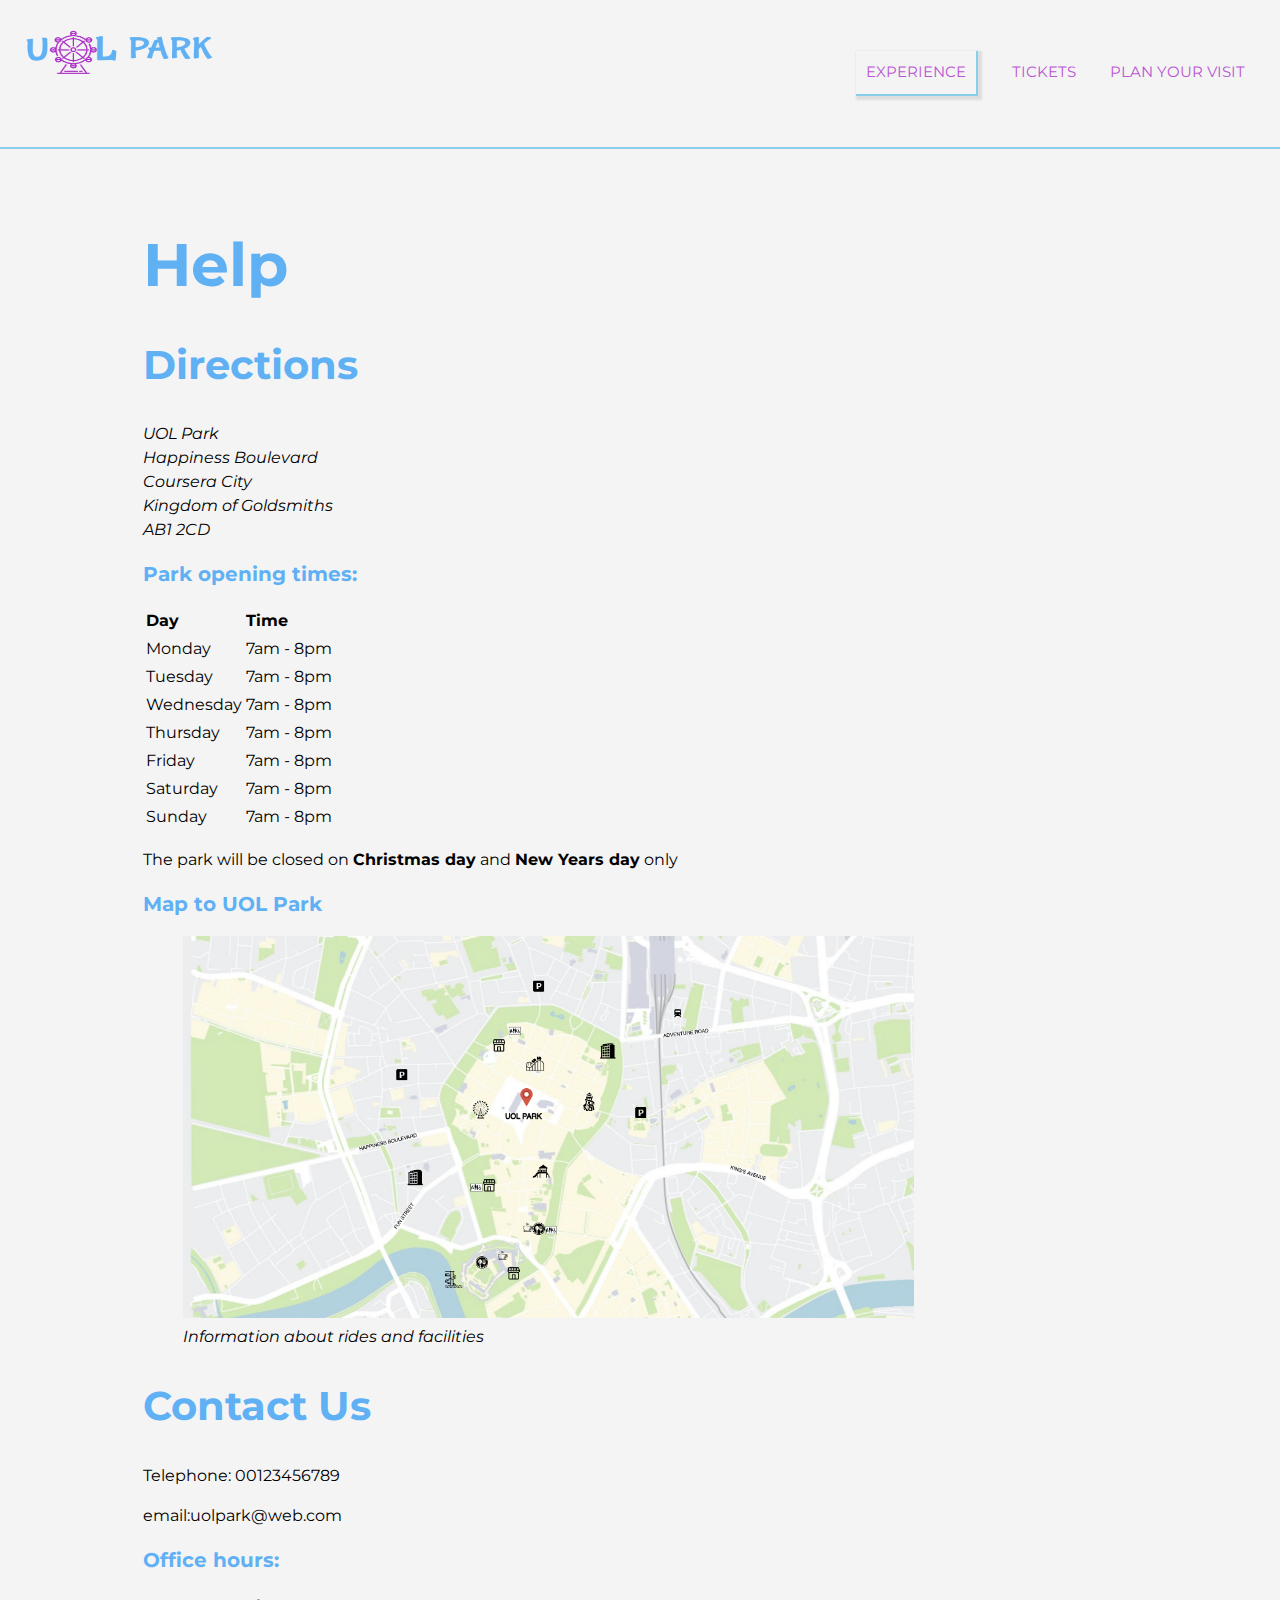
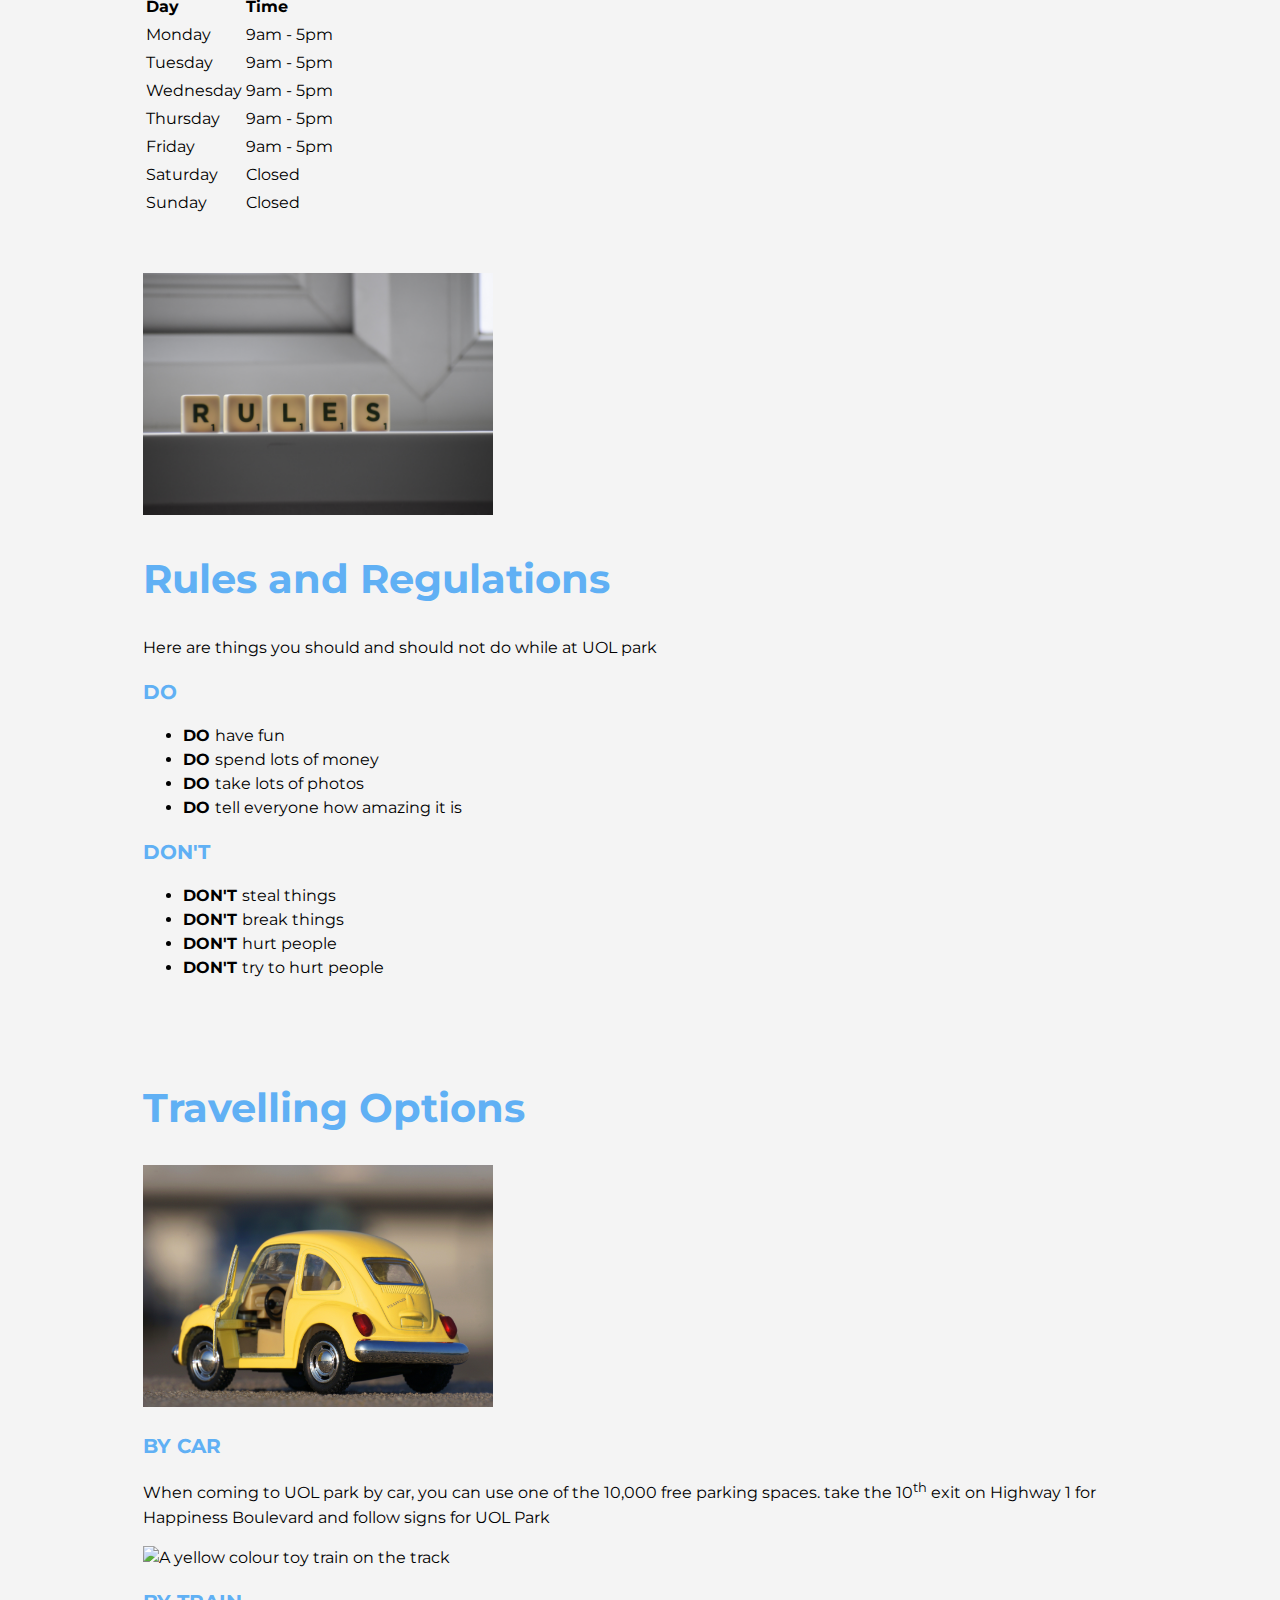
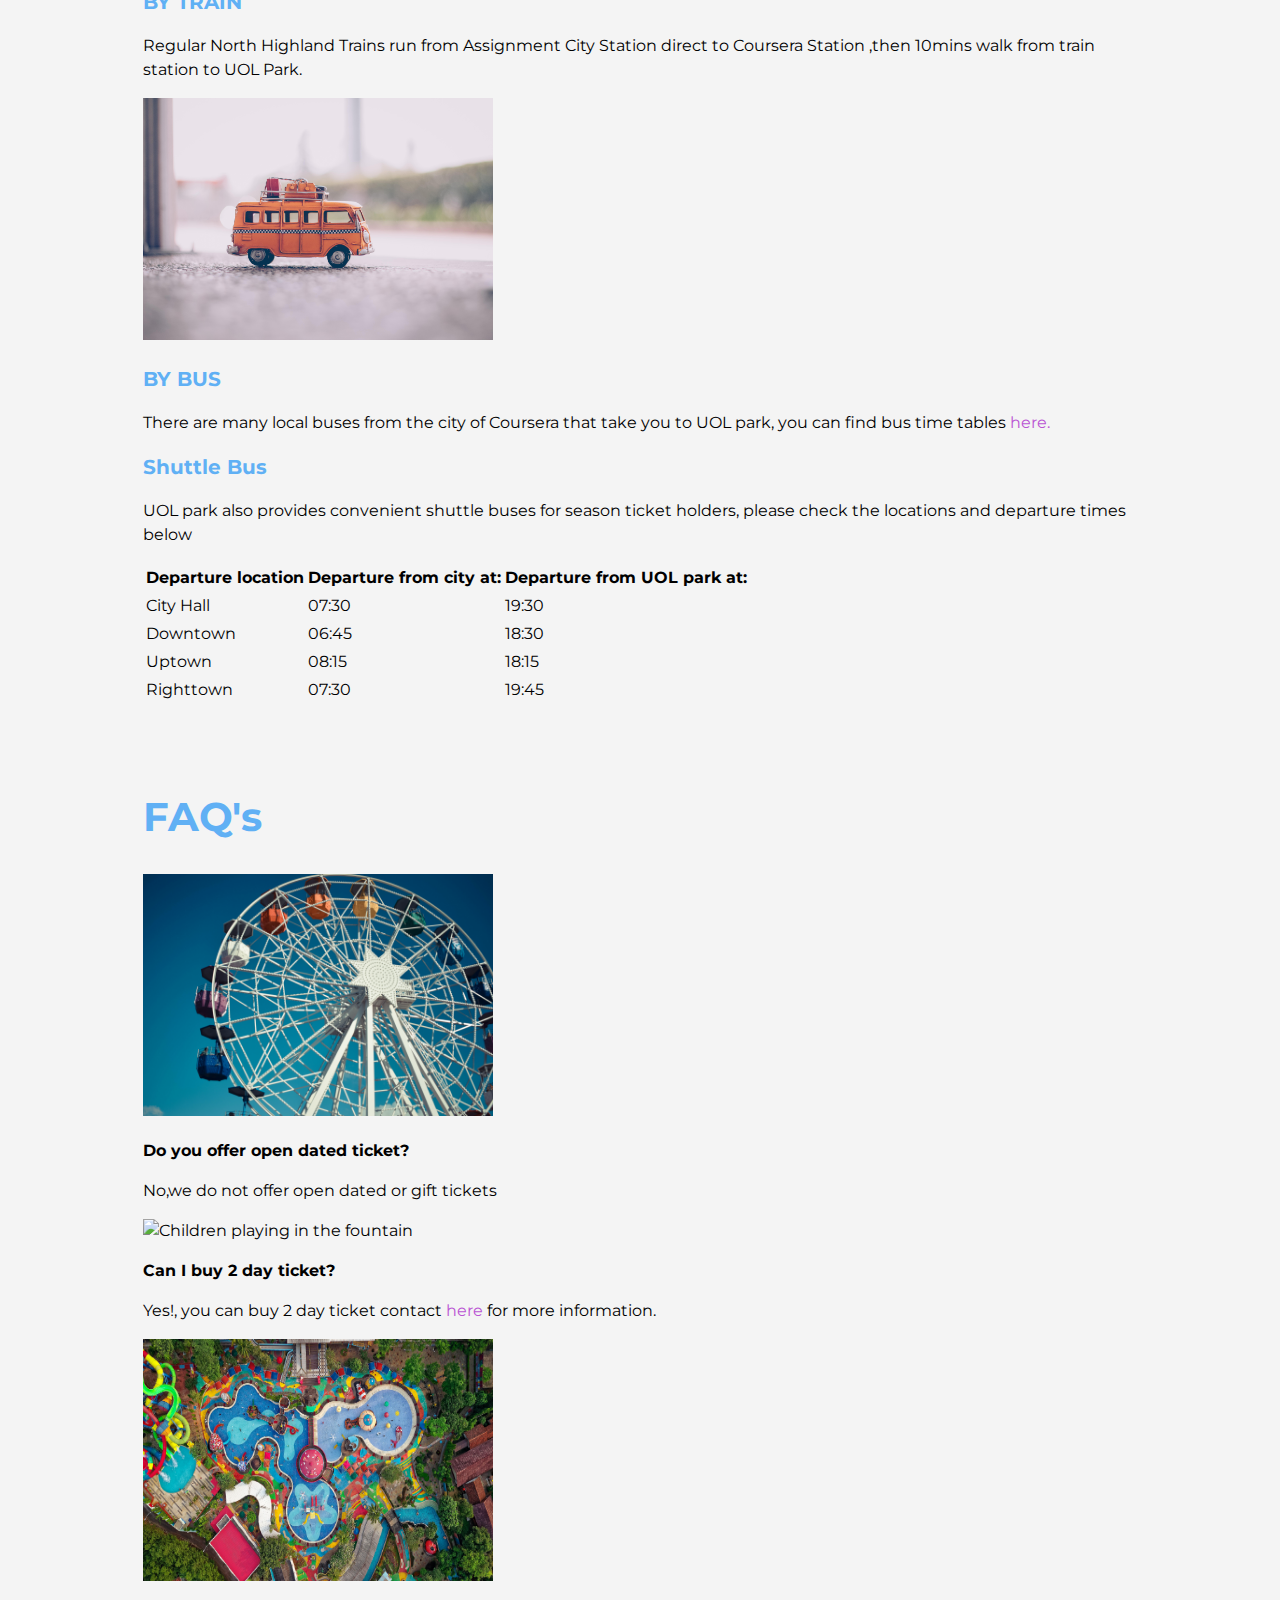
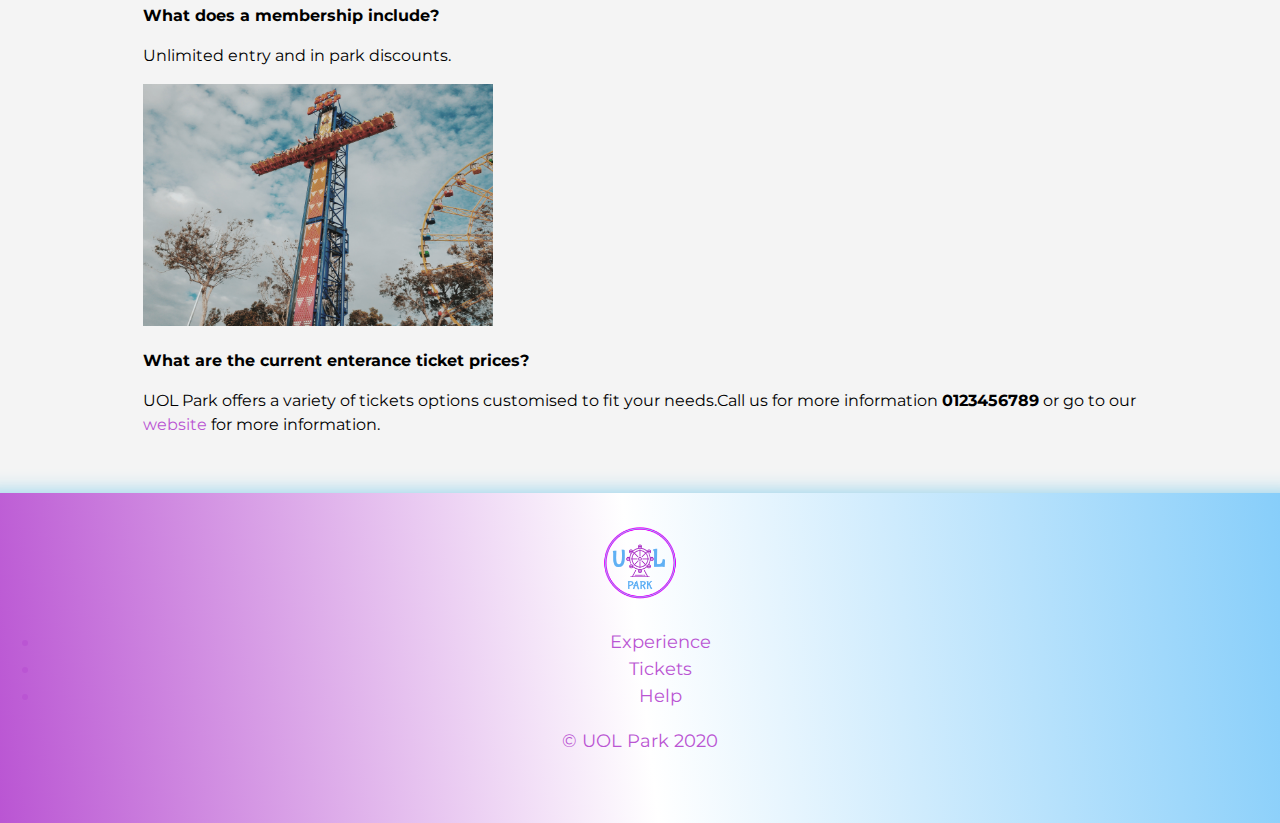
==== commit ea8dcf2b: "Update directions.html" ====
--- a/directions.html
+++ b/directions.html
@@ -11,7 +11,7 @@
     <meta name="keywords" content="Theme Park,Tickets, Rides,Families,Children">
     <meta name="robots" content="onindex,nofollow">
     <link rel="stylesheet" type="text/css" href="style.css"/>
-    <script defer src="https://use.fontawesome.com/releases/v5.0.6/js/all.js"></script>
+   <link rel="stylesheet" href="https://cdnjs.cloudflare.com/ajax/libs/font-awesome/5.15.1/css/all.min.css" integrity="sha512-+4zCK9k+qNFUR5X+cKL9EIR+ZOhtIloNl9GIKS57V1MyNsYpYcUrUeQc9vNfzsWfV28IaLL3i96P9sdNyeRssA==" crossorigin="anonymous" />
 </head>
 <body>
 <!--Navigation-->
--- a/style.css
+++ b/style.css
@@ -1,291 +1,465 @@
-/* -----Custom Fonts--------*/
-@import url('https://fonts.googleapis.com/css2?family=Luckiest+Guy&family=Montserrat:ital,wght@0,300;0,400;0,500;0,600;0,700;0,800;0,900;1,300;1,400;1,500;1,600;1,700;1,800;1,900&display=swap');
-/* -----Common CSS --------*/
-
-*{
-    box-sizing:border-box;
-}
-
-body{
-    font-family: 'Montserrat', sans-serif;
-    font-style:normal;
-    font-variant:normal;
-    font-weight:normal;
-    font-size:1em;
-    line-height:1.5;
-    margin:0;
-    padding:0;
-    background:#f4f4f4;
-
-}
-/*Global*/
-.container{
-    width:80%;
-    margin:auto;
-    overflow:hidden;
-}
-
-div#directions,#rules,#travel,#faq{
-    background-color: white;
-    padding: 15px;
-    margin-bottom: 25px;
-    margin-top: 25px;
-
-}
-a{
-    text-decoration:none;
-    color:#BA55D3;
-}
-h1{
-    font-weight:300;
-    font-size:3.6rem;
-	font-weight: 300;
-    line-height:1.2;
-    margin-bottom:15px;
-    text-align: center
-}
-h2{
-	font-weight: 700;
-    font-size:2rem;
-    line-height:1.2;
-    margin-bottom:20px;
-}
-h3{
-    font-size: 1.375rem;
-	font-weight: 500;
-    line-height:1.2;
-    margin-bottom:10px;
-	margin-top: 5px;
-}
-h4{
-    font-weight:300;
-    font-size:1.25rem;
-    line-height:1.2;
-    margin-bottom:10px;
-}
-/* header */
-header{
-    background:#ffffff;
-    color:#1E90FF;
-    padding-top:30px;
-    min-height:70px;
-    border-bottom:#BA55D3 solid 3px;
-}
-
-header a{
-    color:#1E90FF;
-    text-decoration:none;
-    text-transform:uppercase;
-    font-size:1em;
-}
-
-header ul{
-    margin:0;
-    padding:0;
-}
-header li{
-    display:inline;
-    padding:0 15px 0 15px;
-}
-header #logo{
-    float:left;
-}
-header nav{
-    float:right;
-    margin-top:30px;
-}
-header .currentpg a{
-    border:#BA55D3 solid 2px;
-    padding:5px;
-}
-header .currentpg a:hover{
-    color:#BA55D3;
-     border:#1E90FF solid 2px;
-     padding:5px;
-}
-header a:hover{
-    color:#BA55D3;
-}
-@media(max-width:700px){
-    header #logo,
-    header nav,
-    header li{
-        float:none;
-        text-align:center;
-        width:100%;
-    }
-    header .currentpg{
-        padding-bottom:10px;
-    }
-}
-
-
-/*Middle part Except header and footer*/
-
-h1, h2, h3, .customerName {
-	color: #60B0F4;
-}
-
-#jumbotron {
-	position:relative;
-}
-
-#jumbotron > .text-overlay {
-	position:absolute;
-	display: flex;
-	flex-flow: column;
-	align-items: center;
-	width: 100%;
-	top:375px;
-    left:0;
-    z-index:2;
-}
-
-.video-overlay {
-	position:absolute;
-	top:0;
-    left:0;
-    background-image: linear-gradient(to bottom, rgba(0,0,0,0), rgba(0,0,0,0.8));
-	width: 100%;
-	height: 600px;
-	z-index: 1;
-}
-
-#jumbotron > video {
-	width: 100%;
-	height: 600px;
-	object-fit: cover;
-}
-
-.text-overlay > h1 {
-	color: white;
-}
-
-#jumbotron > .text-overlay > .btn {
-	background: #60B0F4;
-	border: none;
-	border-radius: 5px;
-	color: white;
-	padding: 10px 32px;
-	text-align: center;
-	text-decoration: none;
-	display: inline-block;
-	font-size: 16px;
-}
-
-#jumbotron > .text-overlay > .btn:hover {
-	background: #BA55D3;
-}
-
-main {
-/*	margin: 50px;*/
-	width: 80%;
-	margin: auto;
-	align-content: center;
-
-}
-
-#explore-container {
-  display: grid;
-  grid-template-columns: 1fr 1fr;
-  grid-template-rows: 1fr 1fr;
-  gap: 30px 30px;
-}
-
-#specialEvents-container {
-  display: grid;
-  grid-template-columns: 1fr 1fr 1fr;
-  grid-template-rows: 1fr 1fr;
-  gap: 20px 30px;
-}
-
-.review {
-  display: grid;
-  grid-template-columns: 80px auto;
-  gap: 20px;
-  margin-bottom: 20px;
-
-}
-
-.customerName{
-	margin-top: 0;
-	margin-bottom: 8px;
-}
-
-.customerReview {
-	margin: 0;
-	padding: 0;
-}
-
-.explore>img, .events>img {
-	width: 100%;
-	height: 300px;
-}
-
-.explore>img, .events>img,
-#reviews>.review>img, #gallery-container>img {
-	object-fit: cover;
-}
-
-.review>img {
-	width: 80px;
-	height: 80px;
-}
-
-#gallery-container {
-  display: grid;
-  grid-template-columns: 1fr 1fr 1fr;
-  grid-template-rows: 1fr 1fr;
-  gap: 30px 30px;
-  padding-bottom: 30px;
-}
-
-#gallery-container>img {
-	width: 100%;
-	height: 300px;
-}
-
-
-/* Footer */
-footer{
-    text-align:center;
-    background:linear-gradient(4.6rad,#1E90FF,white,#BA55D3);
-    padding:10px;
-    font-size:1rem;
-}
-footer  li{
-    text-decoration:none;
-    display:inline;
-    margin:0 5px 5px 10px;
-
-}
-footer #links a{
-     color:#BA55D3;
-     font-size:1rem;
-
-     margin-right:2px;
-}
-
-#icons a{
-     color:#BA55D3;
-     margin:2px;
-}
-
-footer .copyright{
-    color:#BA55D3;
-}
-
-
-
-
-/* 360deg rotation animation */
-img:not(.not-animate):not(.not-animate) {
-  margin: 0 auto;
-  transition: box-shadow 0.4s, transform 0.4s; 
-}
-
-img:hover:not(.not-animate) {
-  box-shadow: 0px 0px 30px rgba(0,0,0, 0.6);
-  cursor: pointer;
-  transform: rotate(360deg);
-}+/* -----Custom Fonts--------*/
+
+@import url('https://fonts.googleapis.com/css2?family=Luckiest+Guy&family=Montserrat:ital,wght@0,300;0,400;0,500;0,600;0,700;0,800;0,900;1,300;1,400;1,500;1,600;1,700;1,800;1,900&display=swap');
+
+/* -----Common CSS --------*/
+
+*{
+    box-sizing:border-box;
+}
+
+body{
+    font-family: 'Montserrat', sans-serif;
+    font-style:normal;
+    font-variant:normal;
+    font-weight:normal;
+    font-size:1em;
+    line-height:1.5;
+    margin:0;
+    padding:0;
+    background:#f4f4f4;
+
+}
+/*Global*/
+.container{
+    width:80%;
+    margin:auto;
+    overflow:hidden;
+}
+a{
+    text-decoration:none;
+    color:#BA55D3;
+}
+
+.btn{
+    color:#ffffff;
+    font-size:12px;
+    text-transform:uppercase;
+    background: #60B0F4;
+    padding:10px;
+    border-radius:10px;
+}
+h1{
+    font-weight:bold;
+    font-size:60px;
+    line-height:1.2;
+    color: #60B0F4;
+}
+h2{
+    font-weight:bold;
+    font-size:40px;
+    line-height:1.2;
+    color: #60B0F4;
+}
+h3{
+    font-weight:bold;
+    font-size:20px;
+    line-height:1.2;
+     color: #60B0F4;
+}
+/* header */
+ /*-----Navigation using Grid-template areas------*/
+.container-nav{
+            display:grid;
+            grid-template-columns:auto auto auto auto auto auto;
+            grid-template-areas:"logo   logo   nav    nav    nav    nav"
+                                "footer footer footer footer footer footer";
+            border-bottom:2px solid #87CEEB; 
+        }
+.logo{
+	   grid-area:logo;
+	   margin:20px;
+	   position:relative;
+	   animation:animate1 2s forwards linear; /*animation */
+        }
+        
+.logo img{
+           width:200px;
+           height:60px;
+           padding-top:5px; 
+          
+        }
+@keyframes animate1{         /*animation */
+            25%{
+                top:0;
+                left:-300px;
+            }
+            100%{
+                top:0;
+                left:0px;
+            }
+        }
+.nav{
+        grid-area:nav;
+        justify-self:end;
+        margin:20px; 
+        position:relative;  /* position-relative */
+        z-index:1;            /* z-index */
+        animation:animate2 2s backwards linear;  /* animation */    
+        }
+@keyframes animate2{
+            25%{
+                top:0;
+                right:-500px;
+            }
+            100%{
+                top:0;
+                right:0px;
+            }
+        }
+.nav .menu {
+         list-style:none;
+         display:inline-grid;
+         text-align:center;
+         padding:15px;
+         
+        }
+.nav .menu a{
+          text-decoration:none;
+          color:#BA55D3;
+          font-size:15px;
+          text-transform:uppercase;
+          transition:border 0.3s ease-in-out;
+        }
+.nav .menu a:hover{
+         border-bottom:5px inset #87CEEB;
+        }
+
+.nav .drop-menu{
+          background:#eee;
+          list-style:none;
+          display:block;
+          opacity:0.8;        /*opacity */
+          font-size:14px;
+          margin:0px;
+          padding:0px;
+          position:absolute; /* position-absolute */
+          z-index:2;         /* z-index */
+          top:80px;
+        }
+.nav .drop-menu li{
+          width:200px;
+          height:50px;
+          color:#BA55D3;
+          line-height:50px;
+          text-align:center;
+           box-shadow:2px 6px #bbb;
+        }
+.nav .drop-menu li a{
+          border:none;
+          box-shadow:none; 
+          text-decoration:none;
+          font-size:14px;
+          color:#BA55D3;
+          
+        }
+.nav .drop-menu li:hover{
+          margin:0px;
+          padding:0px;
+          font-weight:bold;
+          font-size:16px;
+          
+        }
+ul .menu .drop-menu li{
+          display:none;
+        }
+ul .menu:hover .drop-menu li{
+          display:block;
+          background:linear-gradient(4.6rad,#87CEFA,white,#eee);
+        }
+.nav .currentpg a{
+	  border-bottom:2px solid #87CEEB ;
+	  border-right:2px solid #87CEEB  ;
+	  padding:10px;
+	  box-shadow:2px 2px 2px 2px #ddd;
+ }
+ .nav .currentpg a:hover{
+	  color:#BA55D3;
+	  padding:8px;
+}
+
+ /*-----Footer--------*/ 
+.container-footer{
+	grid-area:footer;
+	grid-template-columns:3fr;
+	text-align:center;
+	background:linear-gradient(4.6rad,#87CEFA,white,#BA55D3);
+	color:#BA55D3;
+	font-size:18px;
+	padding:30px 0 50px 0;
+	box-shadow:0px 20px 20px 20px #87CEEB;
+}
+.container-footer .links a{
+	display:inline;
+}
+.container-footer img{
+	width:80px;
+	height:80px;
+	border:none;
+	justify-self:center;
+
+}
+.container-footer p{
+	color:#BA55D3;
+}
+
+
+
+
+
+/*Middle part Except header and footer*/
+
+h1, h2, h3, .customerName {
+	color: #60B0F4;
+}
+
+#jumbotron {
+	display: flex;
+	flex-flow: column;
+	align-items: center;
+}
+
+#jumbotron > video {
+	width: 100%;
+	height: 600px;
+	object-fit: cover;
+}
+
+#jumbotron > .btn {
+	background: #60B0F4;
+	border: none;
+	border-radius: 5px;
+	color: white;
+	padding: 10px 32px;
+	text-align: center;
+	text-decoration: none;
+	display: inline-block;
+	font-size: 16px;
+}
+
+#jumbotron > .btn:hover {
+	background: #BA55D3;
+}
+
+.explore>img{
+	width: 350px;
+}
+.events>img {
+	width: 350px;
+}
+
+#reviews>.comments>img{
+	width: 150px;
+	height: 150px;
+	object-fit: cover;
+}
+
+#gallery {
+	display: flex;
+	flex-flow: row wrap;
+	margin: 5px;
+}
+
+#gallery>img {
+	padding: 5px;
+	flex: auto;
+	justify-content: space-between;
+	object-fit: cover;
+	max-height: 300px;
+}
+
+header #currentpg {
+     color: #60B0F4;
+}
+/* boxes*/
+#boxes{
+    margin-top:20px;
+}
+#boxes h2{
+    color: #60B0F4;
+    font-family: 'Montserrat', sans-serif;
+    font-size:2em;
+    font-weight:bold;
+}
+#boxes h3{
+    color:#60B0F4;
+    font-family: 'Montserrat', sans-serif;
+    font-size:1em;
+}
+#boxes p{
+    color:black;
+    font-family: 'Montserrat', sans-serif;
+    font-size:14px;
+}
+
+/* Newsletter */
+#newsletter h3{
+    color: #60B0F4;
+    font-family: 'Luckiest Guy', cursive;
+    font-size:2em;
+}
+#lname{
+    font-family: 'Montserrat', sans-serif;
+    color:black;
+}
+
+div#directions,#rules,#travel,#faq{
+    padding: 15px;
+    margin-bottom: 25px;
+    margin-top: 25px;
+    
+}
+#map img{
+    width:80%;
+    height:auto;
+}
+
+/*-----Media Queries ----*/ 
+        @media(min-width:769px){
+          .small-nav{
+            display:none;
+          }  
+        }
+        
+        @media(max-width:768px){
+         .container-nav{
+            display:grid;
+            grid-template-columns:1fr 1fr ;
+            grid-template-rows:1fr;
+            grid-template-areas:"logo nav";
+            
+         }
+           .logo img{
+               width:150px;
+               height:50px;
+         }
+            .nav .menu{
+            display:none;
+            }
+           
+            .small-nav{
+                grid-area:nav;
+                justify-self:end;
+                position:absolute;  /* position-absolute */
+                right:30px;
+                z-index: 1;        /* z-index */
+                  
+             }
+        
+            }
+            .small-nav ul .menu{
+                 font-size:25px;
+                 color:#BA55D3;
+                 text-shadow:2px 2px #87CEEB;
+                 position:relative;
+                 top:10px;
+                 padding:20px;
+                
+            }
+            .small-nav .menu ul .drop-menu{
+                display:block;
+                background:#eee;
+                position:relative;  /* position-relative  */
+                z-index:2;          /* z-index */
+                left:4px;
+                top:-30px;
+                width:70px;
+                height:70px;
+                opacity:0.8;
+                
+                border-color:#BA55D3;
+                
+                
+            }
+            .small-nav .menu ul .drop-menu{
+                display:none;
+            }
+            .small-nav .menu:hover ul .drop-menu{
+                display:block;
+                background:linear-gradient(4.6rad,#87CEEB,white,#eee,white,#eee);
+            }
+            .small-nav .currentpg{
+                   border:2px solid #87CEEB;
+                   box-shadow:2px 2px 2px 2px #777;
+                   border-radius:5px;
+                
+               }
+            .small-nav .drop-menu .image{
+                
+                width:40px;
+                height:40px;
+            }
+               .small-nav .drop-menu .image:hover{
+                    background:linear-gradient(4.6rad,white,#eee,white,#eee);
+                    border:#87CEEB outset 2px;
+                    border-radius:15px;
+                    padding:2px;
+                    width:50px;
+                    height:50px;
+               }
+            
+          }
+        @media(max-width:360px){
+              .logo img{
+                   width:100px;
+                   height:40px;
+               }
+                .nav .menu{
+                display:none;
+                }
+                 .small-nav{
+                grid-area:nav;
+                justify-self:end;
+                position:absolute;  /* position-absolute */
+                right:40px;
+                z-index: 1;         /* z-index */
+            }
+            .small-nav ul .menu{
+                 font-size:15px;
+                 
+            }
+            .small-nav .menu ul .drop-menu{
+                display:block;
+                background:#eee;
+                position:relative;  /* position-relative  */
+                z-index:2;          /* z-index */
+                left:4px;
+                top:-30px;
+                width:45px;
+                height:45px;
+                border-bottom:2px inset #87CEEB;
+                border-radius:2px;
+                box-shadow:4px 3px #bbb;
+                
+            }
+            .small-nav .menu ul .drop-menu{
+                display:none;
+            }
+            .small-nav .menu:hover ul .drop-menu{
+                display:block;
+                
+            }
+            .small-nav .currentpg{
+                   border:2px solid #87CEEB;
+                   box-shadow:2px 2px 2px 2px #777;
+                   border-radius:5px;
+                
+               }
+            .small-nav .drop-menu .image{
+                
+                width:20px;
+                height:20px;
+            }
+               .small-nav .drop-menu .image:hover{
+                    color:#BA55D3;
+                    border:#87CEEB solid 2px;
+                    border-radius:15px;
+                    padding:2px;
+                    width:30px;
+                    height:30px;
+               }
+            
+          }
+            
+        }
+
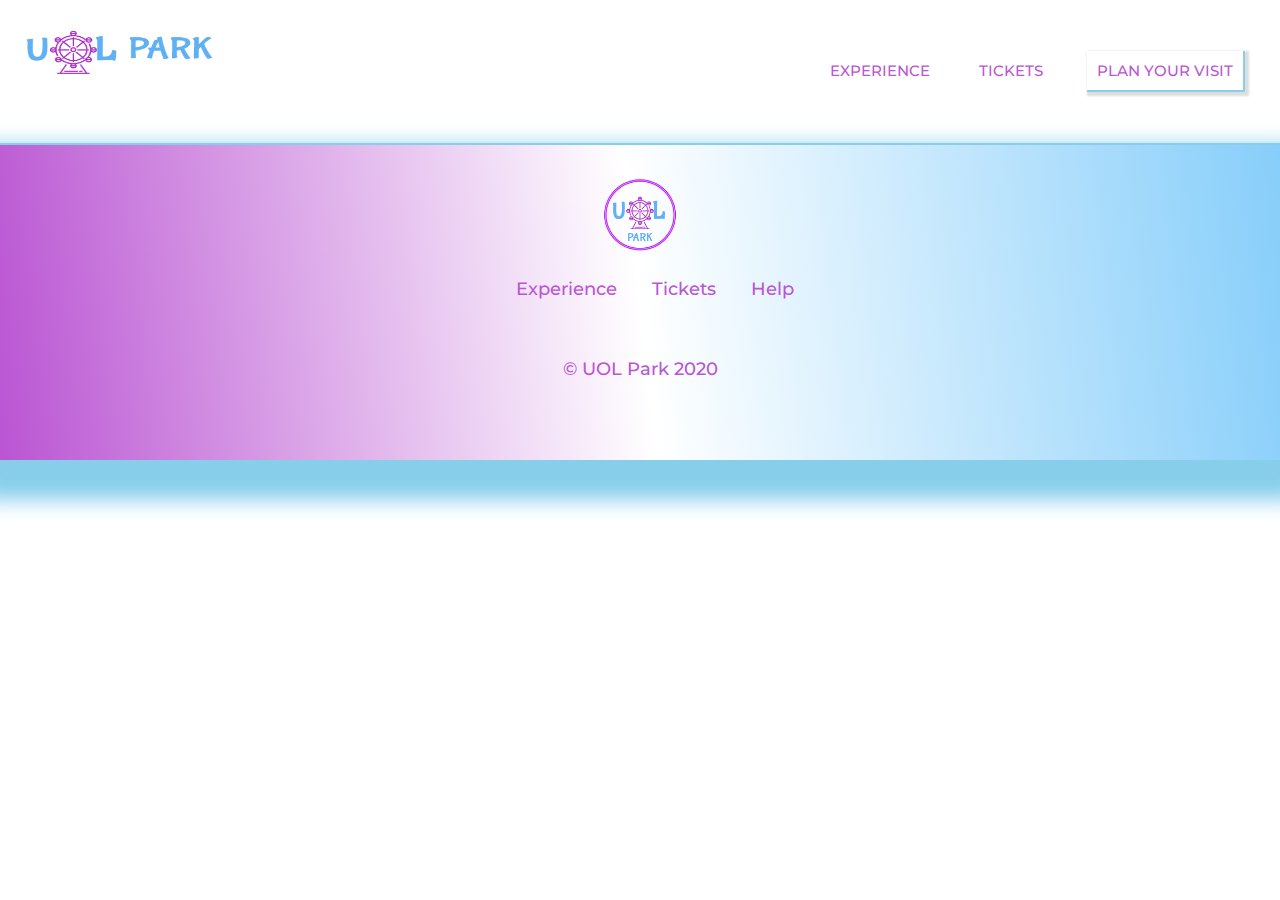
==== commit b1b5caf9: "new changes" ====
--- a/directions.html
+++ b/directions.html
@@ -1,6 +1,7 @@
-<!-- Meta tags, logo image and navigation code written by Nazia Fakhruddin of Group 100 (Tutor group 10) -->
 <!DOCTYPE html>
-<html lang="en">
+<html>
+<head>
+    <html lang="en">
 <head>
     <title>UOL Theme Park</title>
     <meta charset="UTF-8">
@@ -10,18 +11,21 @@
     <meta name="refresh" content="600">
     <meta name="keywords" content="Theme Park,Tickets, Rides,Families,Children">
     <meta name="robots" content="onindex,nofollow">
-    <link rel="stylesheet" type="text/css" href="style.css"/>
-   <link rel="stylesheet" href="https://cdnjs.cloudflare.com/ajax/libs/font-awesome/5.15.1/css/all.min.css" integrity="sha512-+4zCK9k+qNFUR5X+cKL9EIR+ZOhtIloNl9GIKS57V1MyNsYpYcUrUeQc9vNfzsWfV28IaLL3i96P9sdNyeRssA==" crossorigin="anonymous" />
+    <link rel="stylesheet" type="text/css" href="nav.css"/>
+    
+    <link rel="stylesheet" href="https://cdnjs.cloudflare.com/ajax/libs/font-awesome/5.15.1/css/all.min.css" integrity="sha512-+4zCK9k+qNFUR5X+cKL9EIR+ZOhtIloNl9GIKS57V1MyNsYpYcUrUeQc9vNfzsWfV28IaLL3i96P9sdNyeRssA==" crossorigin="anonymous" />
+    
 </head>
+
 <body>
-<!--Navigation-->
+    <!--Navigation-->
     <div class="container-nav">
        <header class="logo">
          <img src="media/horizontal_logo.png">
        </header>
        <nav class="nav">
           <ul>
-              <li class="menu currentpg "><a href="index.html">Experience</a>
+              <li class="menu"><a href="index.html">Experience</a>
                 <ul class="drop-menu">
                     <li><a href="index.html">EXPLORE</a></li>
                     <li><a href="index.html">SPECIAL EVENTS</a> </li>
@@ -37,7 +41,7 @@
                     <li><a href="ticket.html">ADD ONS</a></li>
                 </ul>
               </li>
-              <li class="menu"><a href="directions.html">Plan Your Visit</a>
+              <li class="menu currentpg "><a href="directions.html">Plan Your Visit</a>
                 <ul class="drop-menu">
                     <li><a href="directions.html">DIRECTIONS</a></li>
                     <li><a href="directions.html">CONTACT US</a></li>
@@ -49,190 +53,28 @@
           </ul>
        </nav>
     
-    
     <!--Navigation for small screen-->
        <div class="small-nav">
-         <ul>
-            <li class="menu"><i class="fas fa-bars"></i>
+               <ul>
+                  <li class="menu"><i class="fas fa-bars"></i>
                 <ul class="drop">
-                  <li class="drop-menu">
-                      <a href="index.html"><img class=" image currentpg" src="media/experience.png" alt="hotairballoon icon"></a>
+                  <li class="drop-menu"><a href="index.html"><img class="image" src="media/experience.png" alt="hotairballoon icon"></a>
                   </li>
-                  <li class="drop-menu">
-                      <a href="ticket.html"><img class="image" src="media/ticket.png" alt="ticket icon"></a>
+                  <li class="drop-menu"><a href="ticket.html"><img class="image" src="media/ticket.png" alt="ticket icon"></a>
                   </li>
-                  <li class="drop-menu ">
-                      <a href="directions.html"><img class="image" src="media/direction.png"></a> 
+                  <li class="drop-menu "><a href="directions.html"><img class="image currentpg" src="media/direction.png"></a> 
                   </li>    
                 </ul>
-             <li>       
-         </ul>    
+                <li>       
+              </ul>    
         </div>
     </div>
+    <!--Directions-->
     
-<!-- The code for Directions, Contact,Rules and Travel section  written by Maxwell Hemingway of Group 100 (Tutor group 10) -->  
-
-       <div class="container" id="directions"> 
-            <h1>Help</h1>
-           
-                <h2>Directions</h2>
-                <address> 
-                UOL Park<br>
-                Happiness Boulevard<br>
-                Coursera City<br>
-                Kingdom of Goldsmiths<br>
-                AB1 2CD
-                </address>
-            
-            <div id=openingtimes>
-                <h3>Park opening times:</h3>
-                <table>
-                <tr><td><b>Day</b></td><td><b>Time</b></td></tr>
-                <tr><td>Monday</td><td>7am - 8pm</td></tr>
-                <tr><td>Tuesday</td><td>7am - 8pm</td></tr>
-                <tr><td>Wednesday</td><td>7am - 8pm</td></tr>
-                <tr><td>Thursday</td><td>7am - 8pm</td></tr>
-                <tr><td>Friday</td><td>7am - 8pm</td></tr>
-                <tr><td>Saturday</td><td>7am - 8pm</td></tr>
-                <tr><td>Sunday</td><td>7am - 8pm</td></tr>
-                </table>
-                <p>The park will be closed on <b>Christmas day</b> and <b>New Years day</b> only</p>
-            </div>
-           
-            <!-- Map section code by Nazia Fakhruddin of Group 100 (Tutor group 10)-->   
-            <div id="map">
-                <h3>Map to UOL Park</h3>
-                <figure>
-                    <img src="media/map.png" width="350" height="242" alt="A map depicting the location of UOL park and its proximity to major roads and landmarks"/>
-                    <figcaption>
-                      <em> Information about rides and facilities</em>
-                    </figcaption>
-                 </figure>
-            </div>
-          
-            <!--the CONTACT section of the page-->
-            <div id=contact>
-              <h2>Contact Us</h2>
-              <p>Telephone: 00123456789</p>
-              <p>email:uolpark@web.com</p>
-              <div id="officehours">
-                <h3>Office hours:</h3>
-
-                <table>
-                <tr><td><b>Day</b></td><td><b>Time</b></td></tr>
-                <tr><td>Monday</td><td>9am - 5pm</td></tr>
-                <tr><td>Tuesday</td><td>9am - 5pm</td></tr>
-                <tr><td>Wednesday</td><td>9am - 5pm</td></tr>
-                <tr><td>Thursday</td><td>9am - 5pm</td></tr>
-                <tr><td>Friday</td><td>9am - 5pm</td></tr>
-                <tr><td>Saturday</td><td>Closed</td></tr>
-                <tr><td>Sunday</td><td>Closed</td></tr>
-                </table>
-              </div>
-            </div>
-         </div>
-        
-         <div class="container" id=rules>
-            <!--the RULES section of the page-->
-            <img src="media/rules.jpg" width="350" height="242" alt="Rules word is written with the blocks" />
-            <h2>Rules and Regulations</h2>
-            <p>Here are things you should and should not do while at UOL park</p>
-            <h3>DO</h3>
-                <ul>
-                    <li><b>DO </b>have fun</li>
-                    <li><b>DO </b>spend lots of money</li>
-                    <li><b>DO </b>take lots of photos</li>
-                    <li><b>DO </b>tell everyone how amazing it is</li>
-                </ul>
-            <h3>DON'T</h3>
-                <ul>
-                    <li><b>DON'T </b>steal things</li>
-                    <li><b>DON'T </b>break things</li>
-                    <li><b>DON'T </b>hurt people</li>
-                    <li><b>DON'T </b>try to hurt people</li>
-                </ul>
-        </div>
-        
-        <div class="container" id="travel">
-            <!--the TRAVEL section of the page-->
-            <h2>Travelling Options</h2>
-            
-            <div id="options">
-                <div id="car">
-                    <img src="media/car1.jpg" width="350" height="242" alt=" A yellow colour toy car" />
-                    <h3>BY CAR</h3>
-                    <p>When coming to UOL park by car, you can use one of the 10,000 free parking spaces. take the 10<sup>th</sup> exit on Highway 1 for Happiness Boulevard and follow signs for UOL Park</p>
-                </div>
-                <div id="train">
-                    <img src="media/train1.jpg" width="350" height="242" alt="A yellow colour toy train on the track"/>
-                    <h3>BY TRAIN</h3>
-                    <p>Regular North Highland Trains run from Assignment City Station direct to Coursera Station ,then 10mins walk from train station to UOL Park. </p>
-                </div>
-                <div id="bus">
-                    <img src="media/bus.jpg" width="350" height="242" alt="A brown colour toy bus"/>
-                    <h3>BY BUS</h3>
-                    <p>There are many local buses from the city of Coursera that take you to UOL park, you can find bus time tables <a href="https://www.stagecoachbus.com/timetables">here.</a></p>
-                     <div id="shuttle">
-                        <h3>Shuttle Bus</h3>
-                        <p>UOL park also provides convenient shuttle buses for season ticket holders, please check the locations and departure times below</p>
-                        <table>
-                        <tr><td><b>Departure location</b></td><td><b>Departure from city at:</b></td><td><b>Departure from UOL park at:</b></td></tr>
-                        <tr><td>City Hall</td><td>07:30</td><td>19:30</td></tr>
-                        <tr><td>Downtown</td><td>06:45</td><td>18:30</td></tr>
-                        <tr><td>Uptown</td><td>08:15</td><td>18:15</td></tr>
-                        <tr><td>Righttown</td><td>07:30</td><td>19:45</td></tr>
-                        </table>
-                      </div>
-                </div>
-            </div>
-        </div>
-            
-  <!-- FAQ's section with images and links code written by Nazia Fakhruddin of Group 100 (Tutor group 10) -->
-  
-      <div class="container" id="faq">
-        <h2>FAQ's</h2>
-         <div class="questions">
-           <img src="media/ferriswheel.jpg" width="350" height="242" alt=" Ferris wheel" />
-           <p>
-               <b>Do you offer open dated ticket?</b>
-           </p>
-           <p>
-               No,we do not offer open dated or gift tickets
-            </p>
-          </div>
-          <div class="questions">
-               <img src="media/fountain.jpg" width="350" height="242" alt="Children playing in the fountain"/>
-               <p>
-                   <b>Can I buy 2 day ticket?</b>
-               </p>
-               <p>
-                   Yes!, you can buy 2 day ticket contact <a target="blank" href="ticket.html">here</a> for more information.
-               </p>
-           </div>
-           <div class="questions">
-               <img src="media/aerialv.jpg" width="350" height="242" alt="Aerial view of the water park"/>
-               <p>
-                   <b>What does a membership include?</b>
-               </p>
-               <p>
-                   Unlimited entry and in park discounts.
-               </p>
-           </div>
-           <div class="questions">
-               <img src="media/droptower.jpg" width="350" height="242" alt="Drop Tower ride"/>
-               <p>
-                   <b>What are the current enterance ticket prices?</b>
-               </p>
-               <p>
-                   UOL Park offers a variety of tickets options customised to fit your needs.Call us for more information <b>0123456789</b>
-                  or go to our <a target="blank" href="ticket.html"> website </a> for more information. 
-               </p>
-          </div>
-       </div>
-            
-  <!-- The footer section with logo , links , social media icons and links  code written by Sergio Bustos of Group 100 (Tutor group 10) -->
-
-  <footer class="container-footer">
+    
+    
+  <!--Footer-->  
+    <footer class="container-footer">
     
        <img src="media/Logo.png" alt="On the logo of the theme park it's written UOL Park with Ferris wheel in place of letter O" />
 
@@ -251,6 +93,61 @@
     
     
     </footer>
-</body>
-</html>
+    
+    
+    
+    
+    
+    
+    
+    
+    
+    
+    
+    
+    
+    
+    
+    
+    
+    
+    
+    
+    
+    
+    
+    
+    
 
+     
+     
+     
+     
+     
+     
+     
+     
+     
+     
+     
+     
+     
+     
+     
+     
+     
+     
+     
+     
+     
+     
+     
+     
+     
+     
+     
+     
+     
+    
+</body>  
+</html>--- a/nav.css
+++ b/nav.css
@@ -0,0 +1,581 @@
+ /* -----Custom Fonts--------*/
+         @import url('https://fonts.googleapis.com/css2?family=Luckiest+Guy&family=Montserrat:wght@400;500;700&display=swap');
+       /* -----Common CSS --------*/
+        *{
+           box-sizing:border-box;
+        }
+        body{
+            height:100vh;
+            overflow:hidden;
+            margin:0;
+            padding:0;
+            font-family: 'Montserrat', sans-serif;
+            font-weight:500;
+        }
+        /*-----Navigation using Grid-template areas------*/
+        .container-nav{
+            display:grid;
+            grid-template-columns:auto auto auto auto auto auto;
+            grid-template-areas:"logo   logo   nav    nav    nav    nav"
+                                "footer footer footer footer footer footer";
+            border-bottom:2px solid #87CEEB;
+            
+        }
+        .logo{
+            grid-area:logo;
+            margin:20px;
+            position:relative;
+            animation:animate1 2s forwards linear; /*animation */
+        }
+        
+        .logo img{
+           width:200px;
+           height:60px;
+           padding-top:5px; 
+          
+        }
+        @keyframes animate1{         /*animation */
+           
+            25%{
+                top:0;
+                left:-300px;
+            }
+            100%{
+                top:0;
+                left:0px;
+            }
+        }
+        .nav{
+        grid-area:nav;
+        justify-self:end;
+        margin:20px; 
+        position:relative;  /* position-relative */
+        z-index:1;            /* z-index */
+        animation:animate2 2s backwards linear;  /* animation */    
+        }
+        @keyframes animate2{
+            25%{
+                top:0;
+                right:-500px;
+            }
+            100%{
+                top:0;
+                right:0px;
+            }
+        }
+        .nav .menu {
+         list-style:none;
+         display:inline-grid;
+         text-align:center;
+         padding:15px;
+         
+        }
+        .nav .menu a{
+          text-decoration:none;
+          color:#BA55D3;
+          font-size:15px;
+          text-transform:uppercase;
+          transition:border 0.3s ease-in-out;
+        }
+        .nav .menu a:hover{
+         border-bottom:5px inset #87CEEB;
+        }
+
+        .nav .drop-menu{
+          background:#eee;
+          list-style:none;
+          display:block;
+          opacity:0.8;        /*opacity */
+          font-size:14px;
+          margin:0px;
+          padding:0px;
+          position:absolute; /* position-absolute */
+          z-index:2;         /* z-index */
+          top:80px;
+          
+          
+        }
+        .nav .drop-menu li{
+          width:200px;
+          height:50px;
+          color:#BA55D3;
+          line-height:50px;
+          text-align:center;
+           box-shadow:2px 6px #bbb;
+        }
+        .nav .drop-menu li a{
+          border:none;
+          box-shadow:none; 
+          text-decoration:none;
+          font-size:14px;
+          color:#BA55D3;
+          
+        }
+        .nav .drop-menu li:hover{
+          margin:0px;
+          padding:0px;
+          font-weight:bold;
+          font-size:16px;
+          
+        }
+        ul .menu .drop-menu li{
+          display:none;
+        }
+        ul .menu:hover .drop-menu li{
+          display:block;
+          background:linear-gradient(4.6rad,#87CEFA,white,#eee);
+        }
+        .nav .currentpg a{
+          border-bottom:2px solid #87CEEB ;
+          border-right:2px solid #87CEEB  ;
+          padding:10px;
+          box-shadow:2px 2px 2px 2px #ddd;
+         }
+         .nav .currentpg a:hover{
+          color:#BA55D3;
+          padding:8px;
+        }
+
+
+
+
+
+/* ticket css------*/
+        h3 {
+            color:#87CEEB;
+           }
+        p{
+           color:black;
+           margin-bottom:30px;
+        }
+        .sub-head{
+                margin:5px;
+            }
+        li{
+            list-style:none;
+            display:inline;
+            padding:5px 10px 10px 5px;
+        }
+        a{
+            text-decoration:none;
+            padding:5px 10px 10px 5px;
+            color:#BA55D3;
+        }
+        .container-contents{
+                display:inline-grid;
+                grid-template-columns:repeat(3,1fr);
+                justify-content:space-evenly; 
+                margin:10px ;
+               
+                
+            }
+        .container-contents .heading {
+                margin:20px 0px 5px 30px;
+            }
+        .container-contents .heading h2{
+                font-family:'Montserrat', sans-serif;
+                color:#87CEEB;
+                text-shadow:6px 3px #eee;
+                text-transform:uppercase;
+                padding:50px;
+                font-size:40px;
+                margin:5%;
+            }
+             
+        .container-contents .ticket1{
+                grid-column:1/2;
+                padding:20px;
+                border:1px solid #87CEEB;
+                border-radius:10px;
+                margin:50px;
+            }
+        .ticket1 img{
+                width:100%;
+        }  
+        .container-contents .ticket2{
+                grid-column:2/3;
+                padding:20px;
+                border:1px solid #87CEEB;
+                border-radius:10px;
+                margin:50px;
+           }
+        .ticket2 img{
+                width:100%;
+                height:auto;
+        }  
+        .container-contents .ticket3{
+                 grid-column:3/4;
+                 padding:20px;
+                 border:1px solid #87CEEB;
+                 border-radius:10px;
+                 margin:50px;
+            }
+        .ticket3 img{
+                width:100%;
+        }  
+        .container-contents .ticket4{
+                grid-column:1/2;
+                padding:20px;
+                border:1px solid #87CEEB;
+                border-radius:10px;
+                margin:50px;
+            }
+        .ticket4 img{
+                width:100%;
+        }  
+        .container-contents .ticket5{
+                grid-column:2/3;
+                padding:20px;
+                border:1px solid #87CEEB;
+                border-radius:10px;
+                margin:50px;
+           }
+        .ticket5 img{
+                width:100%;
+        }  
+        .container-contents .ticket6{
+                 grid-column:3/4;
+                 padding:20px;
+                 border:1px solid #87CEEB;
+                 border-radius:10px;
+                 margin:50px;
+            }
+        .ticket6 img{
+                width:100%;
+        }  
+        .container-contents .ticket7{
+                display:grid;
+                grid-column:1/2;
+                padding:20px;
+                border:1px solid #87CEEB;
+                border-radius:10px;
+                margin:50px;
+                box-sizing:border-box;
+            }
+        .ticket7 img{
+                width:100%;
+        }  
+        .container-contents .ticket8{
+                grid-column:2/3;
+                padding:20px;
+                border:1px solid #87CEEB;
+                border-radius:10px;
+                margin:50px;
+           }
+        .ticket8 img{
+                width:100%;
+        }  
+        .container-contents .ticket9{
+                 grid-column:3/4;
+                 padding:20px;
+                 border:1px solid #87CEEB;
+                 border-radius:10px;
+                 margin:50px;
+            }
+        .ticket9 img{
+                width:100%;
+        }  
+        
+        .container-newsletter{
+                display:grid;
+                grid-template-columns:3fr;
+                margin:50px 0 50px 0;
+                text-align:center;
+                font-family:'Luckiest Guy', sans-serif;
+                font-size:30px;
+                color:#BA55D3;
+                text-shadow:6px 3px #eee;
+                box-shadow:0 60px  #87CEFA;
+                border-top:2px solid #87CEEB;
+                padding:30px;
+                background:#87CEFA;
+            }
+        .container-newsletter #lname{
+                color:#87CEEB;
+                font-size:20px;
+                padding:10px 50px 10px 50px;
+                text-transform:uppercase;
+                border:1px solid #87CEEB;
+
+            }
+        .container-newsletter .btn{
+                padding:10px 50px 10px 50px;
+                color:#BA55D3;
+                font-family:'Montserrat', sans-serif;
+                font-size:20px;
+                background-color:#fff;
+                border:2px solid #87CEEB;
+                border-radius:10px;
+                text-transform:uppercase;
+                
+            }
+            .container-newsletter .btn:hover{
+                color:white;
+                background-color:#BA55D3;
+                box-shadow:6px 2px #777;
+            }
+
+     /*-----Footer--------*/
+        .container-footer{
+                grid-area:footer;
+                grid-template-columns:3fr;
+                text-align:center;
+                background:linear-gradient(4.6rad,#87CEFA,white,#BA55D3);
+                color:#BA55D3;
+                font-size:18px;
+                padding:30px 0 50px 0;
+                box-shadow:0px 20px 20px 20px #87CEEB;
+                position:relative;
+        }
+        .container-footer img{
+                width:80px;
+                height:80px;
+                border:none;
+                justify-self:center;
+                
+        }
+        .container-footer p{
+                color:#BA55D3;
+        }
+
+
+       /*-----Media Queries ----*/ 
+        @media(min-width:769px){
+          .small-nav{
+            display:none;
+          }  
+        }
+        
+        @media(max-width:768px){
+         .container-nav{
+            display:grid;
+            grid-template-columns:1fr 1fr ;
+            grid-template-rows:1fr;
+            grid-template-areas:"logo nav";
+            
+         }
+           .logo img{
+               width:150px;
+               height:50px;
+         }
+            .nav .menu{
+            display:none;
+            }
+           
+            .small-nav{
+                grid-area:nav;
+                justify-self:end;
+                position:absolute;  /* position-absolute */
+                right:30px;
+                z-index: 1;        /* z-index */
+                  
+             }
+        
+            }
+            .small-nav ul .menu{
+                 font-size:25px;
+                 color:#BA55D3;
+                 text-shadow:2px 2px #87CEEB;
+                 position:relative;
+                 top:10px;
+                 padding:20px;
+                
+            }
+            .small-nav .menu ul .drop-menu{
+                display:block;
+                background:#eee;
+                position:relative;  /* position-relative  */
+                z-index:2;          /* z-index */
+                left:4px;
+                top:-30px;
+                width:70px;
+                height:70px;
+                opacity:0.8;
+                
+                border-color:#BA55D3;
+                
+                
+            }
+            .small-nav .menu ul .drop-menu{
+                display:none;
+            }
+            .small-nav .menu:hover ul .drop-menu{
+                display:block;
+                background:linear-gradient(4.6rad,#87CEEB,white,#eee,white,#eee);
+            }
+            .small-nav .currentpg{
+                   border:2px solid #87CEEB;
+                   box-shadow:2px 2px 2px 2px #777;
+                   border-radius:5px;
+                
+               }
+            .small-nav .drop-menu .image{
+                
+                width:40px;
+                height:40px;
+            }
+               .small-nav .drop-menu .image:hover{
+                    background:linear-gradient(4.6rad,white,#eee,white,#eee);
+                    border:#87CEEB outset 2px;
+                    border-radius:15px;
+                    padding:2px;
+                    width:50px;
+                    height:50px;
+               }
+            
+          }
+        @media(max-width:360px){
+              .logo img{
+                   width:100px;
+                   height:40px;
+               }
+                .nav .menu{
+                display:none;
+                }
+                 .small-nav{
+                grid-area:nav;
+                justify-self:end;
+                position:absolute;  /* position-absolute */
+                right:40px;
+                z-index: 1;         /* z-index */
+            }
+            .small-nav ul .menu{
+                 font-size:15px;
+                 
+            }
+            .small-nav .menu ul .drop-menu{
+                display:block;
+                background:#eee;
+                position:relative;  /* position-relative  */
+                z-index:2;          /* z-index */
+                left:4px;
+                top:-30px;
+                width:45px;
+                height:45px;
+                border-bottom:2px inset #87CEEB;
+                border-radius:2px;
+                box-shadow:4px 3px #bbb;
+                
+            }
+            .small-nav .menu ul .drop-menu{
+                display:none;
+            }
+            .small-nav .menu:hover ul .drop-menu{
+                display:block;
+                
+            }
+            .small-nav .currentpg{
+                   border:2px solid #87CEEB;
+                   box-shadow:2px 2px 2px 2px #777;
+                   border-radius:5px;
+                
+               }
+            .small-nav .drop-menu .image{
+                
+                width:20px;
+                height:20px;
+            }
+               .small-nav .drop-menu .image:hover{
+                    color:#BA55D3;
+                    border:#87CEEB solid 2px;
+                    border-radius:15px;
+                    padding:2px;
+                    width:30px;
+                    height:30px;
+               }
+            
+          }
+            
+        }
+    @media(max-width:800px){
+       
+
+            .container-contents{
+                display:inline-grid;
+                grid-template-columns:1fr 1fr 1fr; 
+                margin:10px ;
+                border:1px solid #87CEEB;
+                grid-gap:20px;
+            }
+            .container-contents .ticket1{
+                grid-column:1/2;
+                padding:20px;
+                border:1px solid #87CEEB;
+                
+            }
+        
+            .container-contents .ticket2{
+                grid-column:2/3;
+                padding:20px;
+                border:1px solid #87CEEB;
+             
+            }
+            .container-contents .ticket3{
+                grid-column:3/4;
+                padding:20px;
+                border:1px solid #87CEEB;
+               
+            }
+            .container-contents .ticket4{
+                grid-column:1/3;
+                padding:20px;
+                border:1px solid #87CEEB;
+                
+            }
+        
+            .container-contents .ticket5{
+                grid-column:2/3;
+                padding:20px;
+                border:1px solid #87CEEB;
+               
+            }
+            .container-contents .ticket6{
+                grid-column:3/3;
+                padding:20px;
+                border:1px solid #87CEEB;
+               
+            }
+            .container-contents .ticket7{
+                grid-column:1/3;
+                grid-gap:1em;
+                padding:20px;
+                border:1px solid #87CEEB;
+                
+            }
+        
+            .container-contents .ticket8{
+                grid-column:2/3;
+                padding:20px;
+                border:1px solid #87CEEB;
+                
+            }
+            .container-contents .ticket9{
+                grid-column:3/3;
+                padding:20px;
+                border:1px solid #87CEEB;
+                
+            }
+            .container-newsletter{
+                    font-size:25px;
+                }
+            .container-newsletter #lname{
+                    font-size:15px;
+                }
+            .container-newsletter .btn{
+                font-size:15px;
+            } 
+            .container-footer{
+                
+                font-size:15px;
+           }
+           .container-footer img{
+                width:60px;
+                height:60px;
+                border:none;
+                justify-self:center;
+                
+           }
+          .container-footer p{
+                color:#BA55D3;
+          }
+        }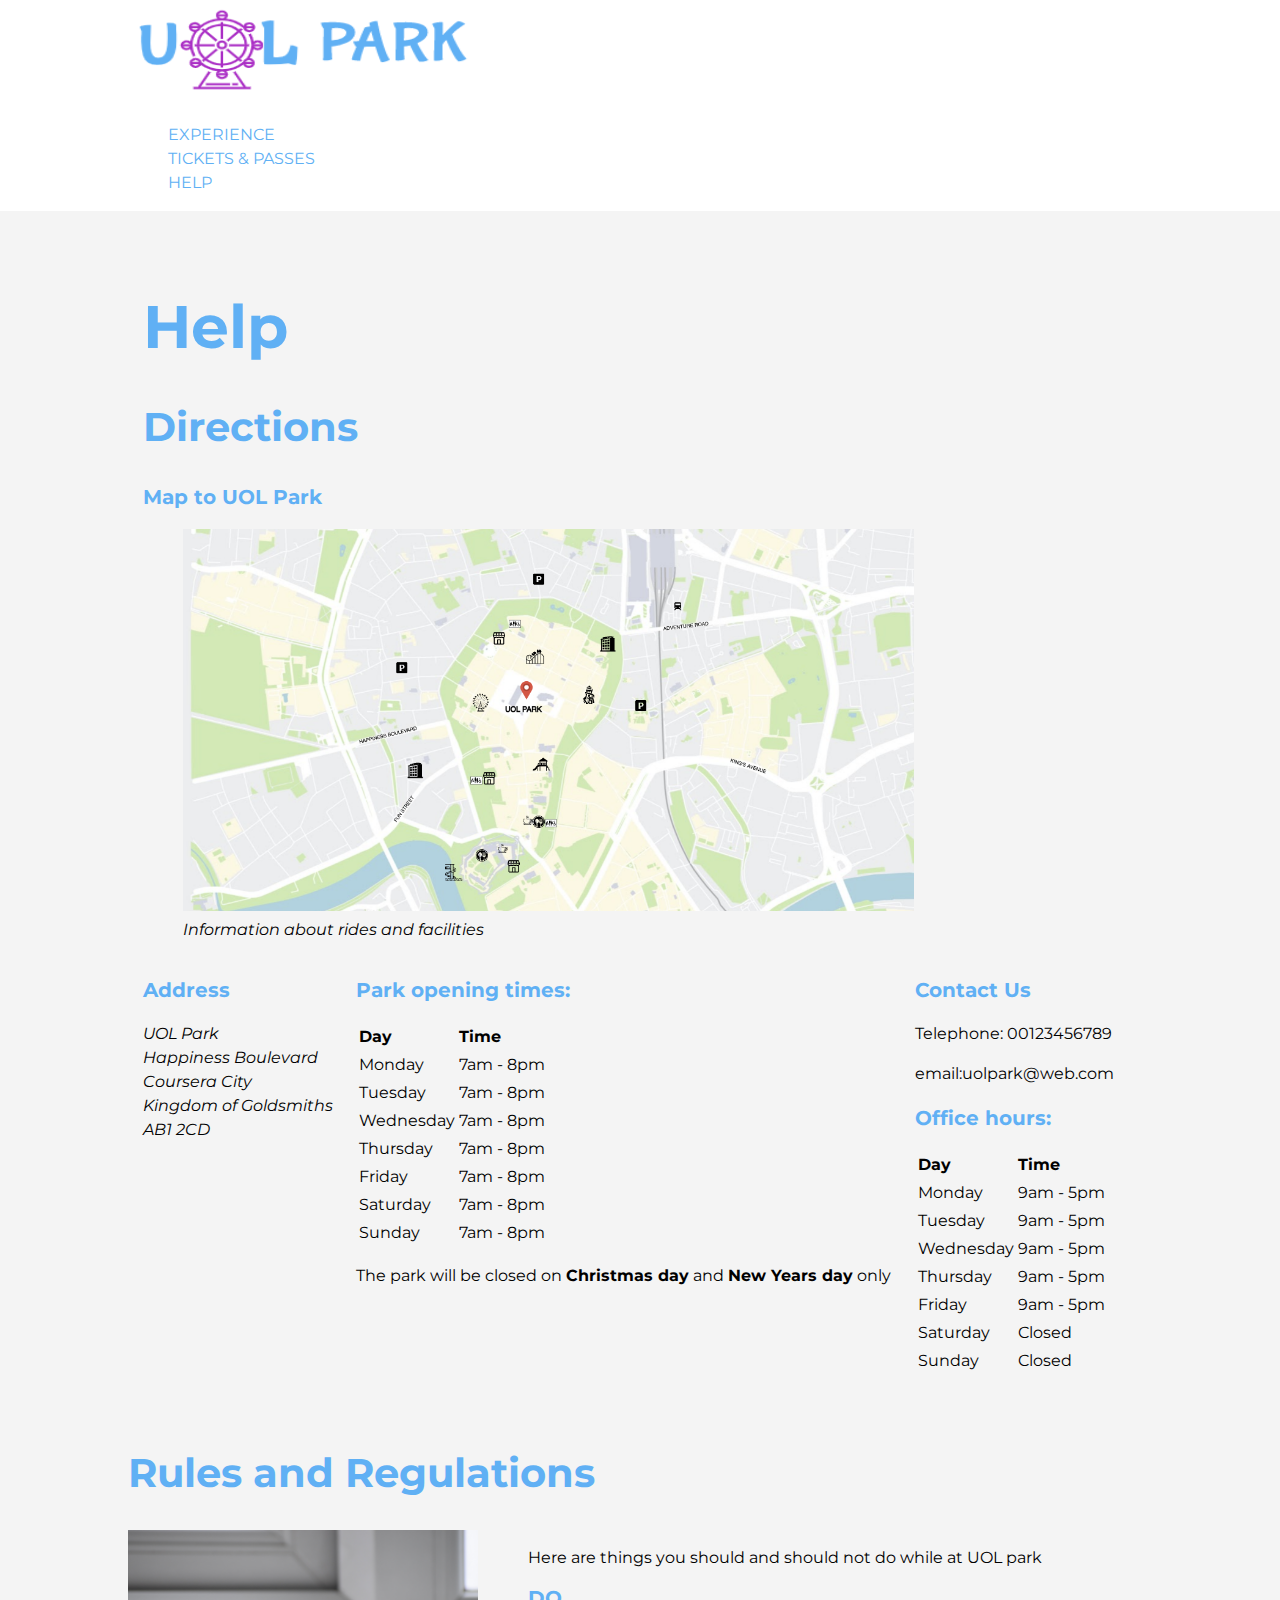
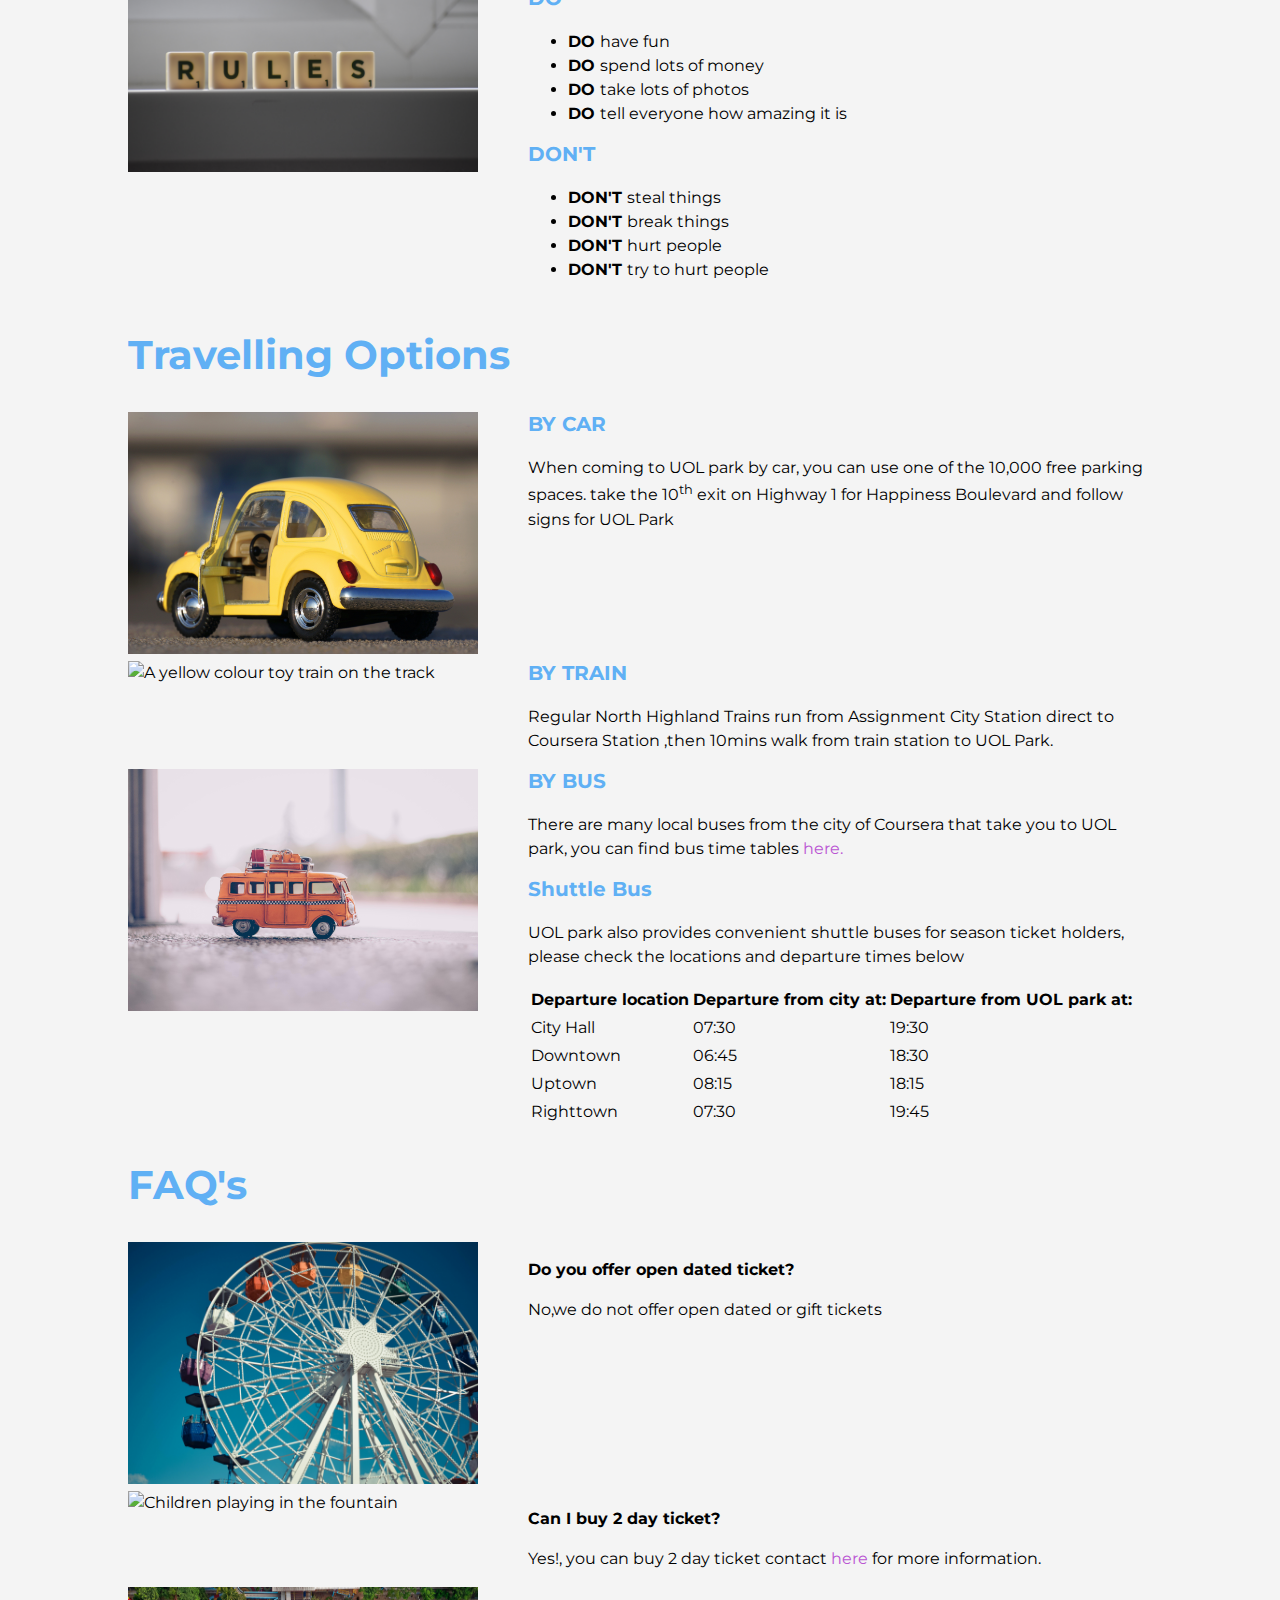
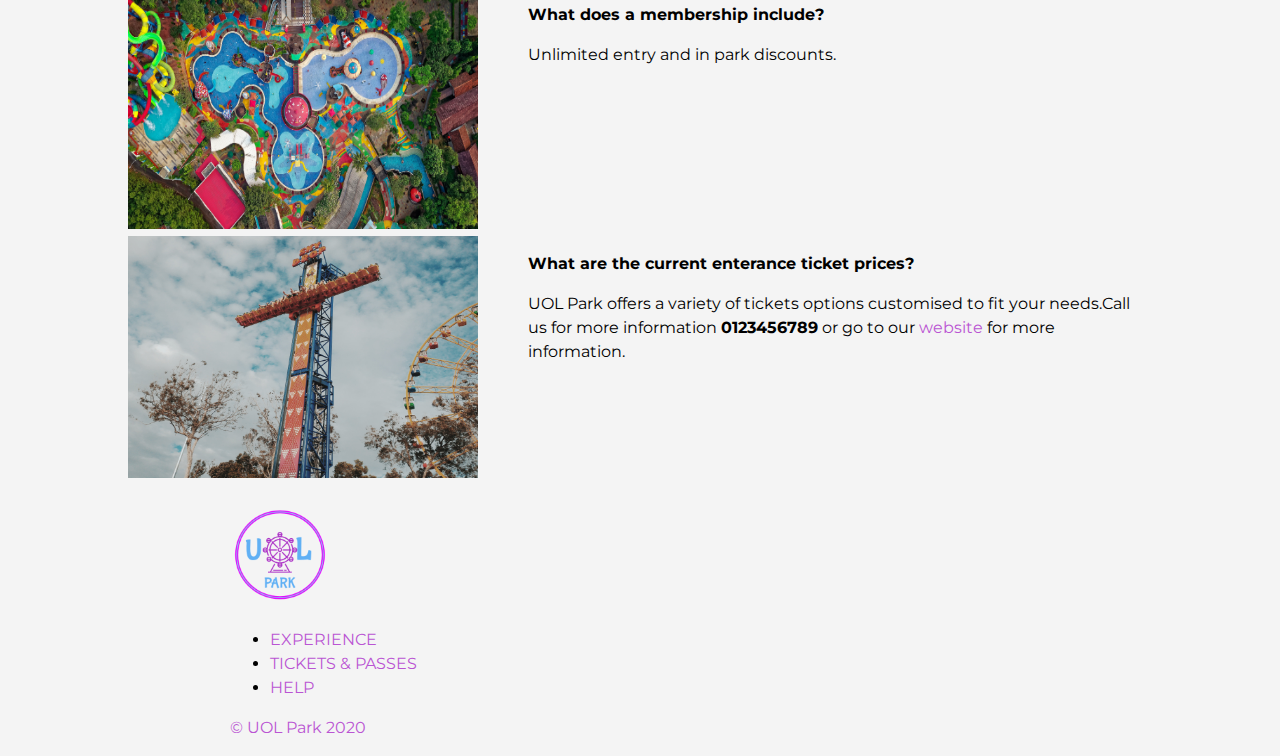
==== commit a9f86c10: "Add files via upload" ====
--- a/directions.html
+++ b/directions.html
@@ -1,7 +1,6 @@
+<!-- Meta tags, logo image and navigation code written by Nazia Fakhruddin of Group 100 (Tutor group 10) -->
 <!DOCTYPE html>
-<html>
-<head>
-    <html lang="en">
+<html lang="en">
 <head>
     <title>UOL Theme Park</title>
     <meta charset="UTF-8">
@@ -11,143 +10,260 @@
     <meta name="refresh" content="600">
     <meta name="keywords" content="Theme Park,Tickets, Rides,Families,Children">
     <meta name="robots" content="onindex,nofollow">
-    <link rel="stylesheet" type="text/css" href="nav.css"/>
-    
-    <link rel="stylesheet" href="https://cdnjs.cloudflare.com/ajax/libs/font-awesome/5.15.1/css/all.min.css" integrity="sha512-+4zCK9k+qNFUR5X+cKL9EIR+ZOhtIloNl9GIKS57V1MyNsYpYcUrUeQc9vNfzsWfV28IaLL3i96P9sdNyeRssA==" crossorigin="anonymous" />
-    
+    <link rel="stylesheet" type="text/css" href="style.css"/>
+    <script defer src="https://use.fontawesome.com/releases/v5.0.6/js/all.js"></script>
 </head>
-
 <body>
-    <!--Navigation-->
-    <div class="container-nav">
-       <header class="logo">
-         <img src="media/horizontal_logo.png">
-       </header>
-       <nav class="nav">
-          <ul>
-              <li class="menu"><a href="index.html">Experience</a>
-                <ul class="drop-menu">
-                    <li><a href="index.html">EXPLORE</a></li>
-                    <li><a href="index.html">SPECIAL EVENTS</a> </li>
-                    <li><a href="index.html">REVIEWS</a></li>
-                    <li><a href="index.html">GALLERY</a></li>
-                </ul>
-              </li>
-              
-              <li class="menu"><a href="ticket.html">Tickets</a>
-                <ul class="drop-menu">
-                    <li><a href="ticket.html">TICKETS</a></li>
-                    <li><a href="ticket.html">PASSES</a> </li>
-                    <li><a href="ticket.html">ADD ONS</a></li>
-                </ul>
-              </li>
-              <li class="menu currentpg "><a href="directions.html">Plan Your Visit</a>
-                <ul class="drop-menu">
-                    <li><a href="directions.html">DIRECTIONS</a></li>
-                    <li><a href="directions.html">CONTACT US</a></li>
-                    <li><a href="directions.html">RULES </a></li>
-                    <li><a href="directions.html">TRAVEL OPTIONS</a></li>
-                    <li><a href="directions.html">FAQ'S</a></li>
-                </ul>
-              </li>
-          </ul>
+<header>
+    <div class="container">
+         <div id="logo">
+            <img src="media/horizontal_logo.png" alt="On the logo of the theme park it's written UOL Park with Ferris wheelinplace of letter O" width="352" height="100"/>
+        </div>
+        <nav>
+            <ul>
+                <li ><a href="index.html">Experience</a></li>
+                <li><a href="ticket.html">Tickets & Passes</a></li>
+                <li class="currentpg"><a href="directions.html">Help</a></li>
+            </ul>
        </nav>
-    
-    <!--Navigation for small screen-->
-       <div class="small-nav">
-               <ul>
-                  <li class="menu"><i class="fas fa-bars"></i>
-                <ul class="drop">
-                  <li class="drop-menu"><a href="index.html"><img class="image" src="media/experience.png" alt="hotairballoon icon"></a>
-                  </li>
-                  <li class="drop-menu"><a href="ticket.html"><img class="image" src="media/ticket.png" alt="ticket icon"></a>
-                  </li>
-                  <li class="drop-menu "><a href="directions.html"><img class="image currentpg" src="media/direction.png"></a> 
-                  </li>    
-                </ul>
-                <li>       
-              </ul>    
-        </div>
     </div>
-    <!--Directions-->
+</header>
+<!-- The code for Directions, Contact,Rules and Travel section  written by Maxwell Hemingway of Group 100 (Tutor group 10) -->  
+
+       <div class="container" id="directions"> 
+            <h1>Help</h1>
+            <h2>Directions</h2>
+           <div  id="map">
+                <h3>Map to UOL Park</h3>
+                <figure>
+                    <img src="media/map.png"  alt="A map depicting the location of UOL park and its proximity to major roads and landmarks"/>
+                    <figcaption>
+                      <em> Information about rides and facilities</em>
+                    </figcaption>
+                 </figure>
+            </div>
+
+           <div class="grid-container">
+               
+           <div class="grid-item">
+               <h3>Address</h3>
+                <address> 
+                UOL Park<br>
+                Happiness Boulevard<br>
+                Coursera City<br>
+                Kingdom of Goldsmiths<br>
+                AB1 2CD
+                </address>
+            </div>
+            
+               
+            <!-- Map section code by Nazia Fakhruddin of Group 100 (Tutor group 10)-->   
+            
+            
+            <div class="grid-item" id=openingtimes>
+                <h3>Park opening times:</h3>
+                <table>
+                <tr><td><b>Day</b></td><td><b>Time</b></td></tr>
+                <tr><td>Monday</td><td>7am - 8pm</td></tr>
+                <tr><td>Tuesday</td><td>7am - 8pm</td></tr>
+                <tr><td>Wednesday</td><td>7am - 8pm</td></tr>
+                <tr><td>Thursday</td><td>7am - 8pm</td></tr>
+                <tr><td>Friday</td><td>7am - 8pm</td></tr>
+                <tr><td>Saturday</td><td>7am - 8pm</td></tr>
+                <tr><td>Sunday</td><td>7am - 8pm</td></tr>
+                </table>
+                <p>The park will be closed on <b>Christmas day</b> and <b>New Years day</b> only</p>
+            </div>
+           
+            
+          
+            <!--the CONTACT section of the page-->
+           
+           
+          
+            <div class="grid-item" id=contact>
+              <h3>Contact Us</h3>
+              <p>Telephone: 00123456789</p>
+              <p>email:uolpark@web.com</p>
+              <div id="officehours">
+                <h3>Office hours:</h3>
+
+                <table>
+                <tr><td><b>Day</b></td><td><b>Time</b></td></tr>
+                <tr><td>Monday</td><td>9am - 5pm</td></tr>
+                <tr><td>Tuesday</td><td>9am - 5pm</td></tr>
+                <tr><td>Wednesday</td><td>9am - 5pm</td></tr>
+                <tr><td>Thursday</td><td>9am - 5pm</td></tr>
+                <tr><td>Friday</td><td>9am - 5pm</td></tr>
+                <tr><td>Saturday</td><td>Closed</td></tr>
+                <tr><td>Sunday</td><td>Closed</td></tr>
+                </table>
+              </div>
+            </div>
+            </div>
+         </div>
+        
     
     
-    
-  <!--Footer-->  
-    <footer class="container-footer">
-    
-       <img src="media/Logo.png" alt="On the logo of the theme park it's written UOL Park with Ferris wheel in place of letter O" />
-
-        <ul class="links">
+        
+         <div class="container" id=doublegrid>
+            <!--the RULES section of the page-->
+             <h2>Rules and Regulations</h2>
+             
+            <div class="grid-container">
+            <div class="grid-item">
+            <img src="media/rules.jpg" width="350" height="242" alt="Rules word is written with the blocks" />
+                </div>
+             
+            <div class="grid-item">
+            <p>Here are things you should and should not do while at UOL park</p>
+            <h3>DO</h3>
+                <ul>
+                    <li><b>DO </b>have fun</li>
+                    <li><b>DO </b>spend lots of money</li>
+                    <li><b>DO </b>take lots of photos</li>
+                    <li><b>DO </b>tell everyone how amazing it is</li>
+                </ul>
+            <h3>DON'T</h3>
+                <ul>
+                    <li><b>DON'T </b>steal things</li>
+                    <li><b>DON'T </b>break things</li>
+                    <li><b>DON'T </b>hurt people</li>
+                    <li><b>DON'T </b>try to hurt people</li>
+                </ul>
+            </div>
+        </div>
+        
+        
+        
+            
+            <!--the TRAVEL section of the page-->
+            
+            <h2>Travelling Options</h2>
+            <div id="options">
+                <div id="doublegrid">
+                    <div class="grid-container">
+                    <div class="grid-item">
+                    <img src="media/car1.jpg" width="350" height="242" alt=" A yellow colour toy car" />
+                    </div>
+                    <div class="grid-item">
+                    <h3>BY CAR</h3>
+                    <p>When coming to UOL park by car, you can use one of the 10,000 free parking spaces. take the 10<sup>th</sup> exit on Highway 1 for Happiness Boulevard and follow signs for UOL Park</p>
+                        </div>
+                    </div>
+                </div>
+                <div id="doublegrid">
+                    <div class="grid-container">
+                    <div class="grid-item">
+                    <img src="media/train1.jpg" width="350" height="242" alt="A yellow colour toy train on the track"/>
+                        </div>
+                       <div class="grid-item"> 
+                    <h3>BY TRAIN</h3>
+                    <p>Regular North Highland Trains run from Assignment City Station direct to Coursera Station ,then 10mins walk from train station to UOL Park. </p>
+                        </div>
+                    </div>
+                </div>
+                <div id="doublegrid">
+                    <div class="grid-container">
+                    <div class="grid-item">
+                    <img src="media/bus.jpg" width="350" height="242" alt="A brown colour toy bus"/>
+                        </div>
+                        <div class="grid-item">
+                    <h3>BY BUS</h3>
+                    <p>There are many local buses from the city of Coursera that take you to UOL park, you can find bus time tables <a href="https://www.stagecoachbus.com/timetables">here.</a></p>
+                     <div id="shuttle">
+                        <h3>Shuttle Bus</h3>
+                        <p>UOL park also provides convenient shuttle buses for season ticket holders, please check the locations and departure times below</p>
+                        <table>
+                        <tr><td><b>Departure location</b></td><td><b>Departure from city at:</b></td><td><b>Departure from UOL park at:</b></td></tr>
+                        <tr><td>City Hall</td><td>07:30</td><td>19:30</td></tr>
+                        <tr><td>Downtown</td><td>06:45</td><td>18:30</td></tr>
+                        <tr><td>Uptown</td><td>08:15</td><td>18:15</td></tr>
+                        <tr><td>Righttown</td><td>07:30</td><td>19:45</td></tr>
+                        </table>
+                      </div>
+                        </div>
+                    </div>
+                </div>
+            </div>
+        
+            
+  <!-- FAQ's section with images and links code written by Nazia Fakhruddin of Group 100 (Tutor group 10) -->
+  
+      <div id="doublegrid">
+        <h2>FAQ's</h2>
+        <div class="grid-container">
+        
+         <div class="grid-item">
+             
+           <img src="media/ferriswheel.jpg" width="350" height="242" alt=" Ferris wheel" />
+            </div>
+            <div class="grid-item">
+           <p>
+               <b>Do you offer open dated ticket?</b>
+           </p>
+           <p>
+               No,we do not offer open dated or gift tickets
+            </p>
+          </div>
+          <div class="grid-item">
+               <img src="media/fountain.jpg" width="350" height="242" alt="Children playing in the fountain"/>
+            </div>
+            <div class="grid-item">
+               <p>
+                   <b>Can I buy 2 day ticket?</b>
+               </p>
+               <p>
+                   Yes!, you can buy 2 day ticket contact <a target="blank" href="ticket.html">here</a> for more information.
+               </p>
+           </div>
+           <div class="grid-item">
+               <img src="media/aerialv.jpg" width="350" height="242" alt="Aerial view of the water park"/>
+            </div>
+            <div class="grid-item">
+               <p>
+                   <b>What does a membership include?</b>
+               </p>
+               <p>
+                   Unlimited entry and in park discounts.
+               </p>
+           </div>
+           <div class="grid-item">
+               <img src="media/droptower.jpg" width="350" height="242" alt="Drop Tower ride"/>
+            </div>
+            <div class="grid-item">
+               <p>
+                   <b>What are the current enterance ticket prices?</b>
+               </p>
+               <p>
+                   UOL Park offers a variety of tickets options customised to fit your needs.Call us for more information <b>0123456789</b>
+                  or go to our <a target="blank" href="ticket.html"> website </a> for more information. 
+               </p>
+          </div>
+             </div>
+       </div>
+            
+  <!-- The footer section with logo , links , social media icons and links  code written by Sergio Bustos of Group 100 (Tutor group 10) -->
+
+   <footer id="footer">
+     <div class="container">
+        <img src="media/Logo.png" alt="On the logo of the theme park it's written UOL Park with Ferris wheel in place of letter O" width="100" height="100" />
+        <div id="links">
+        <ul>
             <li><a href="index.html">Experience</a></li>
-            <li><a href="ticket.html">Tickets</a></li>
+            <li><a href="ticket.html">Tickets & Passes</a></li>
             <li><a href="directions.html"> Help </a></li>
         </ul>
-        <div class="icons">
+        </div>
+        <div id="icons">
             <a href="https://facebook.com/" alt="facebook icon"><i class="fab fa-facebook fa-2x"></i></a>
             <a href="https://twitter.com/" alt="twitter icon"><i class="fab fa-twitter fa-2x"></i></a>
             <a href="https://www.instagram.com/" alt="instagram icon"><i class="fab fa-instagram fa-2x"></i></a>
             <a href="https://www.pinterest.com/"alt="pinterest icon"><i class="fab fa-pinterest fa-2x"></i></a>
         </div>
         <p class="copyright"> &#169; UOL Park 2020</p>
-    
-    
-    </footer>
-    
-    
-    
-    
-    
-    
-    
-    
-    
-    
-    
-    
-    
-    
-    
-    
-    
-    
-    
-    
-    
-    
-    
-    
-    
-
-     
-     
-     
-     
-     
-     
-     
-     
-     
-     
-     
-     
-     
-     
-     
-     
-     
-     
-     
-     
-     
-     
-     
-     
-     
-     
-     
-     
-     
-    
-</body>  
-</html>+    </div>
+</footer>
+</body>
+</html>
+
--- a/style.css
+++ b/style.css
@@ -0,0 +1,264 @@
+/* -----Custom Fonts--------*/
+
+@import url('https://fonts.googleapis.com/css2?family=Luckiest+Guy&family=Montserrat:ital,wght@0,300;0,400;0,500;0,600;0,700;0,800;0,900;1,300;1,400;1,500;1,600;1,700;1,800;1,900&display=swap');
+
+/* -----Common CSS --------*/
+
+*{
+    box-sizing:border-box;
+}
+
+body{
+    font-family: 'Montserrat', sans-serif;
+    font-style:normal;
+    font-variant:normal;
+    font-weight:normal;
+    font-size:1em;
+    line-height:1.5;
+    margin:0;
+    padding:0;
+    background:#f4f4f4;
+
+}
+/*Global*/
+.container{
+    width:80%;
+    margin:auto;
+    overflow:hidden;
+}
+a{
+    text-decoration:none;
+    color:#BA55D3;
+}
+
+.btn{
+    color:#ffffff;
+    font-size:12px;
+    text-transform:uppercase;
+    background: #60B0F4;
+    padding:10px;
+    border-radius:10px;
+}
+h1{
+    font-weight:bold;
+    font-size:60px;
+    line-height:1.2;
+    color: #60B0F4;
+}
+h2{
+    font-weight:bold;
+    font-size:40px;
+    line-height:1.2;
+    color: #60B0F4;
+}
+h3{
+    font-weight:bold;
+    font-size:20px;
+    line-height:1.2;
+     color: #60B0F4;
+}
+/* header */
+header{
+    background:#ffffff;
+    color: #60B0F4;
+}
+header a{
+    color: #60B0F4;
+    text-decoration:none;
+    text-transform:uppercase;
+    font-size:1em;
+}
+header li{
+    list-style:none;
+}
+header .currentpg a:hover{
+    color: #60B0F4;
+}
+header a:hover{
+    color:#BA55D3;
+}
+header #currentpg{
+  color:#60B0F4;
+}
+
+/*Middle part Except header and footer*/
+
+h1, h2, h3, .customerName {
+	color: #60B0F4;
+}
+
+#jumbotron {
+	display: flex;
+	flex-flow: column;
+	align-items: center;
+}
+
+#jumbotron > video {
+	width: 100%;
+	height: 600px;
+	object-fit: cover;
+}
+
+#jumbotron > .btn {
+	background: #60B0F4;
+	border: none;
+	border-radius: 5px;
+	color: white;
+	padding: 10px 32px;
+	text-align: center;
+	text-decoration: none;
+	display: inline-block;
+	font-size: 16px;
+}
+
+#jumbotron > .btn:hover {
+	background: #BA55D3;
+}
+
+.explore>img{
+	width: 350px;
+}
+.events>img {
+	width: 350px;
+}
+
+#reviews>.comments>img{
+	width: 150px;
+	height: 150px;
+	object-fit: cover;
+}
+
+#gallery {
+	display: flex;
+	flex-flow: row wrap;
+	margin: 5px;
+}
+
+#gallery>img {
+	padding: 5px;
+	flex: auto;
+	justify-content: space-between;
+	object-fit: cover;
+	max-height: 300px;
+}
+
+header #currentpg {
+     color: #60B0F4;
+}
+/* boxes*/
+#boxes{
+    margin-top:20px;
+}
+#boxes h2{
+    color: #60B0F4;
+    font-family: 'Montserrat', sans-serif;
+    font-size:2em;
+    font-weight:bold;
+}
+#boxes h3{
+    color:#60B0F4;
+    font-family: 'Montserrat', sans-serif;
+    font-size:1em;
+}
+#boxes p{
+    color:black;
+    font-family: 'Montserrat', sans-serif;
+    font-size:14px;
+}
+
+/* Newsletter */
+#newsletter h3{
+    color: #60B0F4;
+    font-family: 'Luckiest Guy', cursive;
+    font-size:2em;
+}
+#lname{
+    font-family: 'Montserrat', sans-serif;
+    color:black;
+}
+
+div#directions,#rules,#travel,#faq{
+    padding: 15px;
+    margin-bottom: 25px;
+    margin-top: 25px;
+    
+}
+#map img{
+    width:80%;
+    height:auto;
+}
+/* Footer */
+footer{
+    margin-top:20px;
+    font-size:16px;
+}
+footer ul{
+    text-transform:uppercase;
+}
+footer li{
+    link-style:none;
+}
+footer #links a{
+     color:#BA55D3;
+     font-size:1rem;
+
+}
+footer #icons a{
+     text-decoration:none;
+     color:#BA55D3;
+}
+
+footer .copyright{
+    color:#BA55D3;
+}
+
+
+#directions .grid-container{
+    margin:auto;
+    display: grid;
+    grid-template-columns: auto auto auto;
+}
+
+#directions .grid-item {
+    text-align: left;
+}
+
+#doublegrid .grid-container{
+    margin:auto;
+    display: grid;
+    grid-template-columns: 400px auto ;
+}
+
+#doublegrid .grid-item {
+    text-align: left;
+}
+
+#doublegrid .grid-item h3{
+    margin-top: 0px
+}
+
+
+@media only screen and (max-width: 600px){
+    .container{
+        width:90%
+    }
+    #directions .grid-container{
+    margin:auto;
+    display: grid;
+    grid-template-columns: auto;
+    }
+    img{
+        width:100%;
+        height: auto;
+    }
+    
+}
+        
+@media only screen and (max-width: 600px){
+    #doublegrid .grid-container{
+    margin:auto;
+    display: grid;
+    grid-template-columns: auto;
+}
+
+ 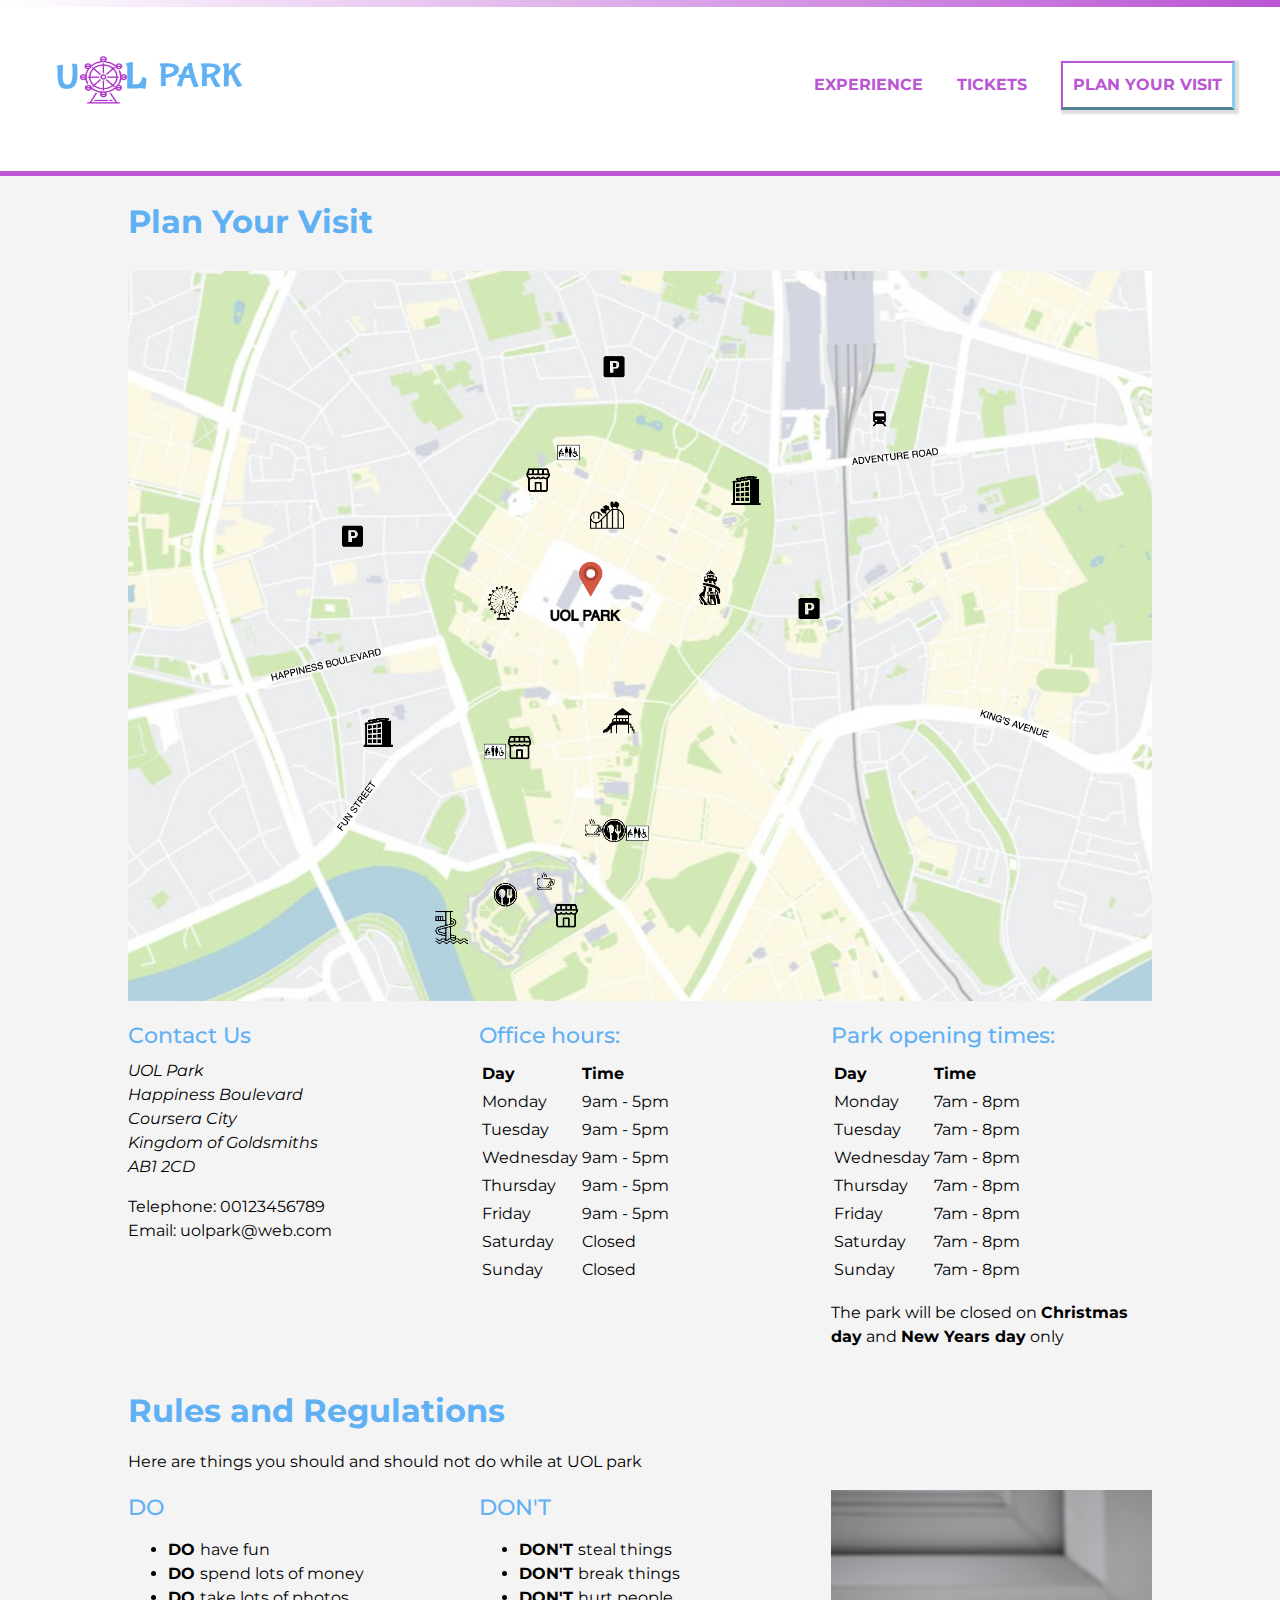
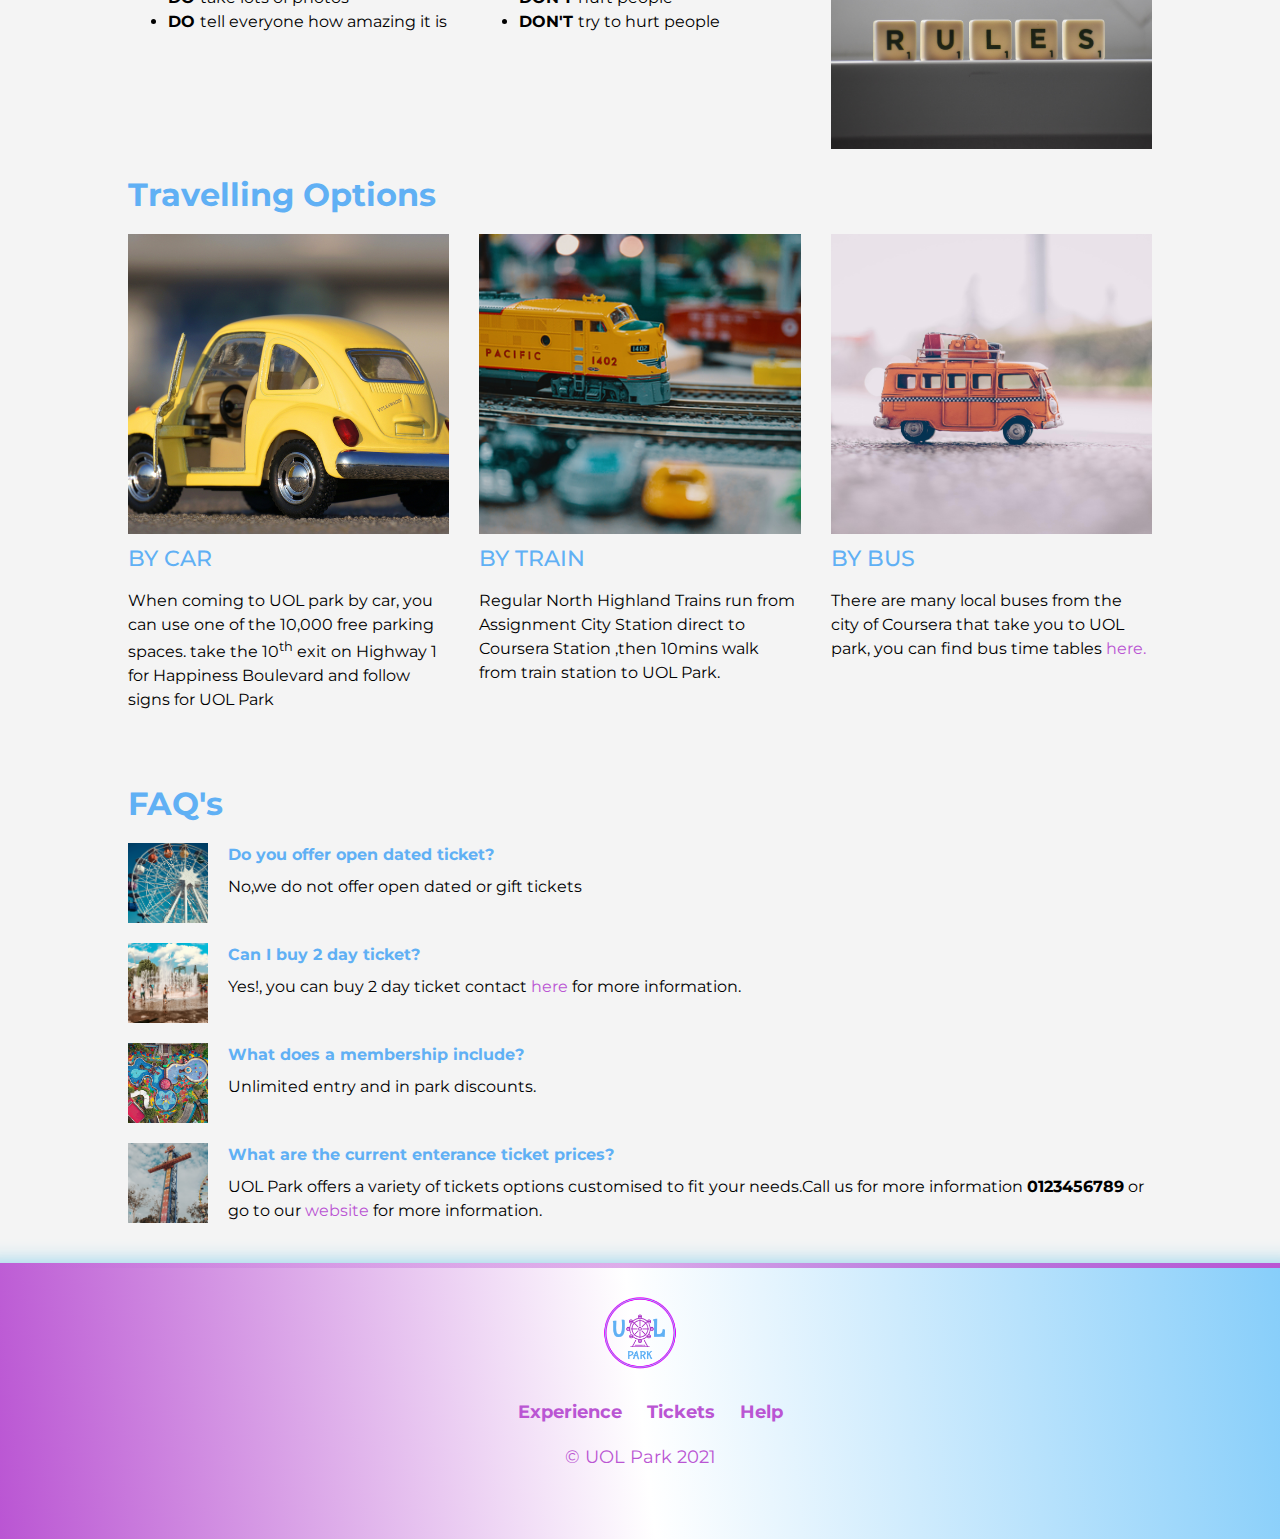
==== commit 0dbabe1f: "all site" ====
--- a/directions.html
+++ b/directions.html
@@ -1,269 +1,290 @@
-<!-- Meta tags, logo image and navigation code written by Nazia Fakhruddin of Group 100 (Tutor group 10) -->
-<!DOCTYPE html>
-<html lang="en">
-<head>
-    <title>UOL Theme Park</title>
-    <meta charset="UTF-8">
-    <meta name="description" content="This is a UOL Theme Park website for the customers to explore the park and it's facilities.">
-    <meta name="author" content="Theme Park Customers">
-    <meta name="viewport" content="width=device-width,initial-scale=1.0">
-    <meta name="refresh" content="600">
-    <meta name="keywords" content="Theme Park,Tickets, Rides,Families,Children">
-    <meta name="robots" content="onindex,nofollow">
-    <link rel="stylesheet" type="text/css" href="style.css"/>
-    <script defer src="https://use.fontawesome.com/releases/v5.0.6/js/all.js"></script>
-</head>
-<body>
-<header>
-    <div class="container">
-         <div id="logo">
-            <img src="media/horizontal_logo.png" alt="On the logo of the theme park it's written UOL Park with Ferris wheelinplace of letter O" width="352" height="100"/>
-        </div>
-        <nav>
-            <ul>
-                <li ><a href="index.html">Experience</a></li>
-                <li><a href="ticket.html">Tickets & Passes</a></li>
-                <li class="currentpg"><a href="directions.html">Help</a></li>
-            </ul>
-       </nav>
-    </div>
-</header>
-<!-- The code for Directions, Contact,Rules and Travel section  written by Maxwell Hemingway of Group 100 (Tutor group 10) -->  
-
-       <div class="container" id="directions"> 
-            <h1>Help</h1>
-            <h2>Directions</h2>
-           <div  id="map">
-                <h3>Map to UOL Park</h3>
-                <figure>
-                    <img src="media/map.png"  alt="A map depicting the location of UOL park and its proximity to major roads and landmarks"/>
-                    <figcaption>
-                      <em> Information about rides and facilities</em>
-                    </figcaption>
-                 </figure>
-            </div>
-
-           <div class="grid-container">
-               
-           <div class="grid-item">
-               <h3>Address</h3>
-                <address> 
-                UOL Park<br>
-                Happiness Boulevard<br>
-                Coursera City<br>
-                Kingdom of Goldsmiths<br>
-                AB1 2CD
-                </address>
-            </div>
-            
-               
-            <!-- Map section code by Nazia Fakhruddin of Group 100 (Tutor group 10)-->   
-            
-            
-            <div class="grid-item" id=openingtimes>
-                <h3>Park opening times:</h3>
-                <table>
-                <tr><td><b>Day</b></td><td><b>Time</b></td></tr>
-                <tr><td>Monday</td><td>7am - 8pm</td></tr>
-                <tr><td>Tuesday</td><td>7am - 8pm</td></tr>
-                <tr><td>Wednesday</td><td>7am - 8pm</td></tr>
-                <tr><td>Thursday</td><td>7am - 8pm</td></tr>
-                <tr><td>Friday</td><td>7am - 8pm</td></tr>
-                <tr><td>Saturday</td><td>7am - 8pm</td></tr>
-                <tr><td>Sunday</td><td>7am - 8pm</td></tr>
-                </table>
-                <p>The park will be closed on <b>Christmas day</b> and <b>New Years day</b> only</p>
-            </div>
-           
-            
-          
-            <!--the CONTACT section of the page-->
-           
-           
-          
-            <div class="grid-item" id=contact>
-              <h3>Contact Us</h3>
-              <p>Telephone: 00123456789</p>
-              <p>email:uolpark@web.com</p>
-              <div id="officehours">
-                <h3>Office hours:</h3>
-
-                <table>
-                <tr><td><b>Day</b></td><td><b>Time</b></td></tr>
-                <tr><td>Monday</td><td>9am - 5pm</td></tr>
-                <tr><td>Tuesday</td><td>9am - 5pm</td></tr>
-                <tr><td>Wednesday</td><td>9am - 5pm</td></tr>
-                <tr><td>Thursday</td><td>9am - 5pm</td></tr>
-                <tr><td>Friday</td><td>9am - 5pm</td></tr>
-                <tr><td>Saturday</td><td>Closed</td></tr>
-                <tr><td>Sunday</td><td>Closed</td></tr>
-                </table>
-              </div>
-            </div>
-            </div>
-         </div>
-        
-    
-    
-        
-         <div class="container" id=doublegrid>
-            <!--the RULES section of the page-->
-             <h2>Rules and Regulations</h2>
-             
-            <div class="grid-container">
-            <div class="grid-item">
-            <img src="media/rules.jpg" width="350" height="242" alt="Rules word is written with the blocks" />
-                </div>
-             
-            <div class="grid-item">
-            <p>Here are things you should and should not do while at UOL park</p>
-            <h3>DO</h3>
-                <ul>
-                    <li><b>DO </b>have fun</li>
-                    <li><b>DO </b>spend lots of money</li>
-                    <li><b>DO </b>take lots of photos</li>
-                    <li><b>DO </b>tell everyone how amazing it is</li>
-                </ul>
-            <h3>DON'T</h3>
-                <ul>
-                    <li><b>DON'T </b>steal things</li>
-                    <li><b>DON'T </b>break things</li>
-                    <li><b>DON'T </b>hurt people</li>
-                    <li><b>DON'T </b>try to hurt people</li>
-                </ul>
-            </div>
-        </div>
-        
-        
-        
-            
-            <!--the TRAVEL section of the page-->
-            
-            <h2>Travelling Options</h2>
-            <div id="options">
-                <div id="doublegrid">
-                    <div class="grid-container">
-                    <div class="grid-item">
-                    <img src="media/car1.jpg" width="350" height="242" alt=" A yellow colour toy car" />
-                    </div>
-                    <div class="grid-item">
-                    <h3>BY CAR</h3>
-                    <p>When coming to UOL park by car, you can use one of the 10,000 free parking spaces. take the 10<sup>th</sup> exit on Highway 1 for Happiness Boulevard and follow signs for UOL Park</p>
-                        </div>
-                    </div>
-                </div>
-                <div id="doublegrid">
-                    <div class="grid-container">
-                    <div class="grid-item">
-                    <img src="media/train1.jpg" width="350" height="242" alt="A yellow colour toy train on the track"/>
-                        </div>
-                       <div class="grid-item"> 
-                    <h3>BY TRAIN</h3>
-                    <p>Regular North Highland Trains run from Assignment City Station direct to Coursera Station ,then 10mins walk from train station to UOL Park. </p>
-                        </div>
-                    </div>
-                </div>
-                <div id="doublegrid">
-                    <div class="grid-container">
-                    <div class="grid-item">
-                    <img src="media/bus.jpg" width="350" height="242" alt="A brown colour toy bus"/>
-                        </div>
-                        <div class="grid-item">
-                    <h3>BY BUS</h3>
-                    <p>There are many local buses from the city of Coursera that take you to UOL park, you can find bus time tables <a href="https://www.stagecoachbus.com/timetables">here.</a></p>
-                     <div id="shuttle">
-                        <h3>Shuttle Bus</h3>
-                        <p>UOL park also provides convenient shuttle buses for season ticket holders, please check the locations and departure times below</p>
-                        <table>
-                        <tr><td><b>Departure location</b></td><td><b>Departure from city at:</b></td><td><b>Departure from UOL park at:</b></td></tr>
-                        <tr><td>City Hall</td><td>07:30</td><td>19:30</td></tr>
-                        <tr><td>Downtown</td><td>06:45</td><td>18:30</td></tr>
-                        <tr><td>Uptown</td><td>08:15</td><td>18:15</td></tr>
-                        <tr><td>Righttown</td><td>07:30</td><td>19:45</td></tr>
-                        </table>
-                      </div>
-                        </div>
-                    </div>
-                </div>
-            </div>
-        
-            
-  <!-- FAQ's section with images and links code written by Nazia Fakhruddin of Group 100 (Tutor group 10) -->
-  
-      <div id="doublegrid">
-        <h2>FAQ's</h2>
-        <div class="grid-container">
-        
-         <div class="grid-item">
-             
-           <img src="media/ferriswheel.jpg" width="350" height="242" alt=" Ferris wheel" />
-            </div>
-            <div class="grid-item">
-           <p>
-               <b>Do you offer open dated ticket?</b>
-           </p>
-           <p>
-               No,we do not offer open dated or gift tickets
-            </p>
-          </div>
-          <div class="grid-item">
-               <img src="media/fountain.jpg" width="350" height="242" alt="Children playing in the fountain"/>
-            </div>
-            <div class="grid-item">
-               <p>
-                   <b>Can I buy 2 day ticket?</b>
-               </p>
-               <p>
-                   Yes!, you can buy 2 day ticket contact <a target="blank" href="ticket.html">here</a> for more information.
-               </p>
-           </div>
-           <div class="grid-item">
-               <img src="media/aerialv.jpg" width="350" height="242" alt="Aerial view of the water park"/>
-            </div>
-            <div class="grid-item">
-               <p>
-                   <b>What does a membership include?</b>
-               </p>
-               <p>
-                   Unlimited entry and in park discounts.
-               </p>
-           </div>
-           <div class="grid-item">
-               <img src="media/droptower.jpg" width="350" height="242" alt="Drop Tower ride"/>
-            </div>
-            <div class="grid-item">
-               <p>
-                   <b>What are the current enterance ticket prices?</b>
-               </p>
-               <p>
-                   UOL Park offers a variety of tickets options customised to fit your needs.Call us for more information <b>0123456789</b>
-                  or go to our <a target="blank" href="ticket.html"> website </a> for more information. 
-               </p>
-          </div>
-             </div>
-       </div>
-            
-  <!-- The footer section with logo , links , social media icons and links  code written by Sergio Bustos of Group 100 (Tutor group 10) -->
-
-   <footer id="footer">
-     <div class="container">
-        <img src="media/Logo.png" alt="On the logo of the theme park it's written UOL Park with Ferris wheel in place of letter O" width="100" height="100" />
-        <div id="links">
-        <ul>
-            <li><a href="index.html">Experience</a></li>
-            <li><a href="ticket.html">Tickets & Passes</a></li>
-            <li><a href="directions.html"> Help </a></li>
-        </ul>
-        </div>
-        <div id="icons">
-            <a href="https://facebook.com/" alt="facebook icon"><i class="fab fa-facebook fa-2x"></i></a>
-            <a href="https://twitter.com/" alt="twitter icon"><i class="fab fa-twitter fa-2x"></i></a>
-            <a href="https://www.instagram.com/" alt="instagram icon"><i class="fab fa-instagram fa-2x"></i></a>
-            <a href="https://www.pinterest.com/"alt="pinterest icon"><i class="fab fa-pinterest fa-2x"></i></a>
-        </div>
-        <p class="copyright"> &#169; UOL Park 2020</p>
-    </div>
-</footer>
-</body>
-</html>
-
+<!-- Meta tags, logo image and navigation code written by Nazia Fakhruddin of Group 100 (Tutor group 10) -->
+<!DOCTYPE html>
+<html lang="en">
+<head>
+    <title>UOL Theme Park</title>
+    <meta charset="UTF-8">
+    <meta name="description" content="This is a UOL Theme Park website for the customers to explore the park and it's facilities.">
+    <meta name="author" content="Theme Park Customers">
+    <meta name="viewport" content="width=device-width,initial-scale=1.0">
+    <meta name="refresh" content="600">
+    <meta name="keywords" content="Theme Park,Tickets, Rides,Families,Children">
+    <meta name="robots" content="onindex,nofollow">
+    <link rel="stylesheet" type="text/css" href="style.css" />
+	<link rel="stylesheet" type="text/css" href="mobile.css" />
+    <link rel="stylesheet" href="https://cdnjs.cloudflare.com/ajax/libs/font-awesome/5.15.1/css/all.min.css" integrity="sha512-+4zCK9k+qNFUR5X+cKL9EIR+ZOhtIloNl9GIKS57V1MyNsYpYcUrUeQc9vNfzsWfV28IaLL3i96P9sdNyeRssA==" crossorigin="anonymous" />
+   
+</head>
+
+<body>
+    <!--Navigation-->
+    <div class="container-nav">
+      <span></span> 
+      <header class="logo">
+         <img class="not-animate" src="media/horizontal_logo.png" alt="logo image">
+       </header>
+       <nav class="nav">
+          <ul>
+              <li class="menu "><a href="index.html">Experience</a>
+                <ul class="drop-menu">
+                    <li><a href="index.html">EXPLORE</a></li>
+                    <li><a href="index.html">SPECIAL EVENTS</a> </li>
+                    <li><a href="index.html">REVIEWS</a></li>
+                    <li><a href="index.html">GALLERY</a></li>
+                </ul>
+              </li>
+              
+              <li class="menu"><a href="ticket.html">Tickets</a>
+                <ul class="drop-menu">
+                    <li><a href="ticket.html">TICKETS</a></li>
+                    <li><a href="ticket.html">PASSES</a> </li>
+                    <li><a href="ticket.html">ADD ONS</a></li>
+                </ul>
+              </li>
+              <li class="menu currentpg "><a href="directions.html">Plan Your Visit</a>
+                <ul class="drop-menu">
+                    <li><a href="#map-container">DIRECTIONS</a></li>
+                    <li><a href="#contact-container">CONTACT US</a></li>
+                    <li><a href="#rules-container">RULES </a></li>
+                    <li><a href="#travel-container">TRAVEL OPTIONS</a></li>
+                    <li><a href="#faq-container">FAQ'S</a></li>
+                </ul>
+              </li>
+          </ul>
+       </nav>
+    
+    
+    <!--Navigation for small screen-->
+       <div class="small-nav">
+         <ul>
+            <li class="menu"><i class="fas fa-bars"></i>
+                <ul class="drop">
+                  <li class="drop-menu">
+                      <a href="index.html"><img class=" image not-animate" src="media/experience.png" alt="hotairballoon icon"></a>
+                  </li>
+                  <li class="drop-menu">
+                      <a href="ticket.html"><img class="image not-animate" src="media/ticket.png" alt="ticket icon"></a>
+                  </li>
+                  <li class="drop-menu ">
+                      <a href="directions.html"><img class="image currentpg not-animate" src="media/direction.png" alt="directionsicon"></a> 
+                  </li>    
+                </ul>
+             <li>       
+         </ul>    
+        </div>
+    </div>
+	<!-- The code for Directions, Contact,Rules and Travel section  written by Maxwell Hemingway of Group 100 (Tutor group 10) -->
+
+	<main>
+		<h2>Plan Your Visit</h2>
+		<div id="map-container">
+			<!--			<h3>Map to UOL Park</h3>-->
+			<img class="map not-animate" src="media/map.png" alt="A map depicting the location of UOL park and its proximity to major roads and landmarks" />
+		</div>
+		<div id="contact-container">
+			<div class="contact">
+				<h3>Contact Us</h3>
+				<address>
+					UOL Park<br>
+					Happiness Boulevard<br>
+					Coursera City<br>
+					Kingdom of Goldsmiths<br>
+					AB1 2CD
+				</address>
+				<p>Telephone: 00123456789<br>Email: uolpark@web.com</p>
+			</div>
+			<div class="officehours">
+				<h3>Office hours:</h3>
+				<table>
+					<tr>
+						<td><b>Day</b></td>
+						<td><b>Time</b></td>
+					</tr>
+					<tr>
+						<td>Monday</td>
+						<td>9am - 5pm</td>
+					</tr>
+					<tr>
+						<td>Tuesday</td>
+						<td>9am - 5pm</td>
+					</tr>
+					<tr>
+						<td>Wednesday</td>
+						<td>9am - 5pm</td>
+					</tr>
+					<tr>
+						<td>Thursday</td>
+						<td>9am - 5pm</td>
+					</tr>
+					<tr>
+						<td>Friday</td>
+						<td>9am - 5pm</td>
+					</tr>
+					<tr>
+						<td>Saturday</td>
+						<td>Closed</td>
+					</tr>
+					<tr>
+						<td>Sunday</td>
+						<td>Closed</td>
+					</tr>
+				</table>
+			</div>
+			<div class=openingtimes>
+				<h3>Park opening times:</h3>
+				<table>
+					<tr>
+						<td><b>Day</b></td>
+						<td><b>Time</b></td>
+					</tr>
+					<tr>
+						<td>Monday</td>
+						<td>7am - 8pm</td>
+					</tr>
+					<tr>
+						<td>Tuesday</td>
+						<td>7am - 8pm</td>
+					</tr>
+					<tr>
+						<td>Wednesday</td>
+						<td>7am - 8pm</td>
+					</tr>
+					<tr>
+						<td>Thursday</td>
+						<td>7am - 8pm</td>
+					</tr>
+					<tr>
+						<td>Friday</td>
+						<td>7am - 8pm</td>
+					</tr>
+					<tr>
+						<td>Saturday</td>
+						<td>7am - 8pm</td>
+					</tr>
+					<tr>
+						<td>Sunday</td>
+						<td>7am - 8pm</td>
+					</tr>
+				</table>
+				<p>The park will be closed on <b>Christmas day</b> and <b>New Years day</b> only</p>
+
+			</div>
+		</div>
+
+		<h2>Rules and Regulations</h2>
+		<p>Here are things you should and should not do while at UOL park</p>
+
+		<div id="rules-container">
+			<!--the RULES section of the page-->
+			<div class="dos">
+				<h3>DO</h3>
+				<ul>
+					<li><b>DO </b>have fun</li>
+					<li><b>DO </b>spend lots of money</li>
+					<li><b>DO </b>take lots of photos</li>
+					<li><b>DO </b>tell everyone how amazing it is</li>
+				</ul>
+
+			</div>
+			<div class="donts">
+				<h3>DON'T</h3>
+				<ul>
+					<li><b>DON'T </b>steal things</li>
+					<li><b>DON'T </b>break things</li>
+					<li><b>DON'T </b>hurt people</li>
+					<li><b>DON'T </b>try to hurt people</li>
+				</ul>
+			</div>
+			<img class="rules-img" src="media/rules.jpg" alt="Rules word is written with the blocks" />
+
+		</div>
+		<h2>Travelling Options</h2>
+		<div id="travel-container">
+			<!--the TRAVEL section of the page-->
+
+			<div class="car">
+				<img src="media/car1.jpg" alt=" A yellow colour toy car" />
+				<h3>BY CAR</h3>
+				<p>When coming to UOL park by car, you can use one of the 10,000 free parking spaces. take the 10<sup>th</sup> exit on Highway 1 for Happiness Boulevard and follow signs for UOL Park</p>
+			</div>
+			<div class="train">
+				<img src="media/train1.jpg" alt="A yellow colour toy train on the track" />
+				<h3>BY TRAIN</h3>
+				<p>Regular North Highland Trains run from Assignment City Station direct to Coursera Station ,then 10mins walk from train station to UOL Park.</p>
+			</div>
+			<div class="bus">
+				<img src="media/bus.jpg" alt="A brown colour toy bus" />
+				<h3>BY BUS</h3>
+				<p>There are many local buses from the city of Coursera that take you to UOL park, you can find bus time tables <a href="https://www.stagecoachbus.com/timetables">here.</a></p>
+				<div class="shuttle">
+				</div>
+			</div>
+		</div>
+
+		<!-- FAQ's section with images and links code written by Nazia Fakhruddin of Group 100 (Tutor group 10) -->
+		<h2>FAQ's</h2>
+		<div id="faq-container">
+
+			<div class="question">
+				<img src="media/ferriswheel.jpg" alt="Ferris wheel" class="que-img" />
+				<div>
+					<p class="que"><b>Do you offer open dated ticket?</b></p>
+					<p class="ans">No,we do not offer open dated or gift tickets</p>
+				</div>
+			</div>
+			<div class="question">
+				<img src="media/fountain.jpg" width="350" height="242" alt="Children playing in the fountain" />
+
+				<div>
+					<p class="que"><b>Can I buy 2 day ticket?</b></p>
+					<p class="ans">Yes!, you can buy 2 day ticket contact <a target="blank" href="ticket.html">here</a> for more information.</p>
+				</div>
+
+			</div>
+			<div class="question">
+				<img src="media/aerialv.jpg" width="350" height="242" alt="Aerial view of the water park" />
+				<div>
+					<p class="que"><b>What does a membership include?</b></p>
+					<p class="ans">Unlimited entry and in park discounts.</p>
+				</div>
+
+			</div>
+			<div class="question">
+				<img src="media/droptower.jpg" width="350" height="242" alt="Drop Tower ride" />
+				<div>
+					<p class="que"><b>What are the current enterance ticket prices?</b></p>
+					<p class="ans">UOL Park offers a variety of tickets options customised to fit your needs.Call us for more information <b>0123456789</b>
+						or go to our <a target="blank" href="ticket.html"> website </a> for more information.</p>
+				</div>
+
+			</div>
+		</div>
+	</main>
+
+	<!-- The footer section with logo , links , social media icons and links  code written by Sergio Bustos of Group 100 (Tutor group 10) -->
+	 <!--Footer-->  
+      <!--Footer-->
+    
+    <footer class="container-footer">
+       <span></span>
+       <img class="not-animate" src="media/Logo.png" alt="On the logo of the theme park it's written UOL Park with Ferris wheel in place of letter O" />
+
+        <ul class="links">
+            <li><a href="index.html">Experience</a></li>
+            <li><a href="ticket.html">Tickets</a></li>
+            <li><a href="directions.html"> Help </a></li>
+        </ul>
+        <div class="icons">
+            <a href="https://facebook.com/" ><i class="fab fa-facebook fa-2x"></i></a>
+            <a href="https://twitter.com/" ><i class="fab fa-twitter fa-2x"></i></a>
+            <a href="https://www.instagram.com/" ><i class="fab fa-instagram fa-2x"></i></a>
+            <a href="https://www.pinterest.com/"><i class="fab fa-pinterest fa-2x"></i></a>
+        </div>
+        <p class="copyright"> &#169; UOL Park 2021</p>
+    
+    
+    </footer>
+    
+</body>
+
+</html>
--- a/style.css
+++ b/style.css
@@ -1,264 +1,562 @@
-/* -----Custom Fonts--------*/
-
-@import url('https://fonts.googleapis.com/css2?family=Luckiest+Guy&family=Montserrat:ital,wght@0,300;0,400;0,500;0,600;0,700;0,800;0,900;1,300;1,400;1,500;1,600;1,700;1,800;1,900&display=swap');
-
-/* -----Common CSS --------*/
-
-*{
-    box-sizing:border-box;
-}
-
-body{
-    font-family: 'Montserrat', sans-serif;
-    font-style:normal;
-    font-variant:normal;
-    font-weight:normal;
-    font-size:1em;
-    line-height:1.5;
-    margin:0;
-    padding:0;
-    background:#f4f4f4;
-
-}
-/*Global*/
-.container{
-    width:80%;
-    margin:auto;
-    overflow:hidden;
-}
-a{
-    text-decoration:none;
-    color:#BA55D3;
-}
-
-.btn{
-    color:#ffffff;
-    font-size:12px;
-    text-transform:uppercase;
-    background: #60B0F4;
-    padding:10px;
-    border-radius:10px;
-}
-h1{
-    font-weight:bold;
-    font-size:60px;
-    line-height:1.2;
-    color: #60B0F4;
-}
-h2{
-    font-weight:bold;
-    font-size:40px;
-    line-height:1.2;
-    color: #60B0F4;
-}
-h3{
-    font-weight:bold;
-    font-size:20px;
-    line-height:1.2;
-     color: #60B0F4;
-}
-/* header */
-header{
-    background:#ffffff;
-    color: #60B0F4;
-}
-header a{
-    color: #60B0F4;
-    text-decoration:none;
-    text-transform:uppercase;
-    font-size:1em;
-}
-header li{
-    list-style:none;
-}
-header .currentpg a:hover{
-    color: #60B0F4;
-}
-header a:hover{
-    color:#BA55D3;
-}
-header #currentpg{
-  color:#60B0F4;
-}
-
-/*Middle part Except header and footer*/
-
-h1, h2, h3, .customerName {
-	color: #60B0F4;
-}
-
-#jumbotron {
-	display: flex;
-	flex-flow: column;
-	align-items: center;
-}
-
-#jumbotron > video {
-	width: 100%;
-	height: 600px;
-	object-fit: cover;
-}
-
-#jumbotron > .btn {
-	background: #60B0F4;
-	border: none;
-	border-radius: 5px;
-	color: white;
-	padding: 10px 32px;
-	text-align: center;
-	text-decoration: none;
-	display: inline-block;
-	font-size: 16px;
-}
-
-#jumbotron > .btn:hover {
-	background: #BA55D3;
-}
-
-.explore>img{
-	width: 350px;
-}
-.events>img {
-	width: 350px;
-}
-
-#reviews>.comments>img{
-	width: 150px;
-	height: 150px;
-	object-fit: cover;
-}
-
-#gallery {
-	display: flex;
-	flex-flow: row wrap;
-	margin: 5px;
-}
-
-#gallery>img {
-	padding: 5px;
-	flex: auto;
-	justify-content: space-between;
-	object-fit: cover;
-	max-height: 300px;
-}
-
-header #currentpg {
-     color: #60B0F4;
-}
-/* boxes*/
-#boxes{
-    margin-top:20px;
-}
-#boxes h2{
-    color: #60B0F4;
-    font-family: 'Montserrat', sans-serif;
-    font-size:2em;
-    font-weight:bold;
-}
-#boxes h3{
-    color:#60B0F4;
-    font-family: 'Montserrat', sans-serif;
-    font-size:1em;
-}
-#boxes p{
-    color:black;
-    font-family: 'Montserrat', sans-serif;
-    font-size:14px;
-}
-
-/* Newsletter */
-#newsletter h3{
-    color: #60B0F4;
-    font-family: 'Luckiest Guy', cursive;
-    font-size:2em;
-}
-#lname{
-    font-family: 'Montserrat', sans-serif;
-    color:black;
-}
-
-div#directions,#rules,#travel,#faq{
-    padding: 15px;
-    margin-bottom: 25px;
-    margin-top: 25px;
-    
-}
-#map img{
-    width:80%;
-    height:auto;
-}
-/* Footer */
-footer{
-    margin-top:20px;
-    font-size:16px;
-}
-footer ul{
-    text-transform:uppercase;
-}
-footer li{
-    link-style:none;
-}
-footer #links a{
-     color:#BA55D3;
-     font-size:1rem;
-
-}
-footer #icons a{
-     text-decoration:none;
-     color:#BA55D3;
-}
-
-footer .copyright{
-    color:#BA55D3;
-}
-
-
-#directions .grid-container{
-    margin:auto;
-    display: grid;
-    grid-template-columns: auto auto auto;
-}
-
-#directions .grid-item {
-    text-align: left;
-}
-
-#doublegrid .grid-container{
-    margin:auto;
-    display: grid;
-    grid-template-columns: 400px auto ;
-}
-
-#doublegrid .grid-item {
-    text-align: left;
-}
-
-#doublegrid .grid-item h3{
-    margin-top: 0px
-}
-
-
-@media only screen and (max-width: 600px){
-    .container{
-        width:90%
-    }
-    #directions .grid-container{
-    margin:auto;
-    display: grid;
-    grid-template-columns: auto;
-    }
-    img{
-        width:100%;
-        height: auto;
-    }
-    
-}
-        
-@media only screen and (max-width: 600px){
-    #doublegrid .grid-container{
-    margin:auto;
-    display: grid;
-    grid-template-columns: auto;
-}
-
- +/* -----Custom Fonts--------*/
+@import url('https://fonts.googleapis.com/css2?family=Luckiest+Guy&family=Montserrat:ital,wght@0,300;0,400;0,500;0,600;0,700;0,800;0,900;1,300;1,400;1,500;1,600;1,700;1,800;1,900&display=swap');
+/* -----Common CSS --------*/
+
+* {
+	box-sizing: border-box;
+}
+
+body {
+	font-family: 'Montserrat', sans-serif;
+	font-style: normal;
+	font-variant: normal;
+	font-weight: normal;
+	font-size: 1em;
+	line-height: 1.5;
+	margin: 0;
+	padding: 0;
+	background: #f4f4f4;
+    overflow-x:hidden;
+}
+
+/*Global*/
+.container {
+	width: 80%;
+	margin: auto;
+	overflow: hidden;
+}
+
+a {
+	text-decoration: none;
+	color: #BA55D3;
+}
+
+h1 {
+	font-weight: 300;
+	font-size: 3.6rem;
+	font-weight: 300;
+	line-height: 1.2;
+	margin-bottom: 15px;
+	text-align: center
+}
+
+h2 {
+	font-weight: 700;
+	font-size: 2rem;
+	line-height: 1.2;
+	margin-bottom: 20px;
+}
+
+h3 {
+	font-size: 1.375rem;
+	font-weight: 500;
+	line-height: 1.2;
+	margin-bottom: 10px;
+	margin-top: 5px;
+}
+
+h4 {
+	font-weight: 300;
+	font-size: 1.25rem;
+	line-height: 1.2;
+	margin-bottom: 10px;
+}
+
+/* header */
+/*-----Navigation and Footer using Grid-template areas - Code by Nazia Fakhruddin Group -100------*/
+.container-nav{
+    display:grid;
+    grid-template-columns:auto auto auto auto auto auto;
+    grid-template-areas:"logo   logo   nav    nav    nav    nav"
+                        "footer footer footer footer footer footer";
+    border-bottom:5px solid #BA55D3;
+    background:#fff;
+}
+
+.logo {
+    grid-area:logo;
+    margin:50px;
+    position:relative;
+    animation:animate1 2s forwards linear; /*animation */
+}
+
+.logo img{
+   width:200px;
+   height:60px;
+   
+}
+@keyframes animate1{         /*animation */
+
+    25%{
+        top:0;
+        left:-300px;
+    }
+    100%{
+        top:0;
+        left:0px;
+    }
+}
+.nav{
+grid-area:nav;
+justify-self:end;
+margin:30px; 
+position:relative;  /* position-relative */
+z-index:3;            /* z-index */
+animation:animate2 2s backwards linear;  /* animation */    
+}
+@keyframes animate2{
+    25%{
+        top:0;
+        right:-500px;
+    }
+    100%{
+        top:0;
+        right:0px;
+    }
+}
+.nav .menu {
+ list-style:none;
+ display:inline-grid;
+ text-align:center;
+ padding:15px;
+ font-weight:bold;
+}
+.nav .menu a{
+  text-decoration:none;
+  color:#BA55D3;
+  font-size:16px;
+  text-transform:uppercase;
+  transition:border 0.3s ease-in-out;
+}
+.nav .menu a:hover{
+ border-bottom:5px inset #87CEEB;
+}
+
+.nav .drop-menu{
+  background:#eee;
+  list-style:none;
+  display:block;
+  opacity:0.8;        /*opacity */
+  
+  margin:0px;
+  padding:0px;
+  position:absolute; /* position-absolute */
+  z-index:10;         /* z-index */
+  top:80px;
+}
+.nav .drop-menu li{
+  width:200px;
+  height:50px;
+  color:#BA55D3;
+  line-height:50px;
+  text-align:center;
+  box-shadow:2px 6px #bbb;
+}
+.nav .drop-menu li a{
+  border:none;
+  box-shadow:none; 
+  text-decoration:none;
+  font-size:14px;
+  color:#BA55D3;
+
+}
+.nav .drop-menu li:hover{
+  margin:0px;
+  padding:0px;
+  font-weight:900;
+  font-size:16px;
+
+}
+ul .menu .drop-menu li{
+  display:none;
+}
+ul .menu:hover .drop-menu li{
+  display:block;
+  background:linear-gradient(4.6rad,#87CEFA,white,#eee);
+}
+.nav .currentpg a{
+  border-bottom:3px outset #87CEEB ;
+  border-right:3px solid #87CEEB  ;
+  border-top:2px solid #BA55D3 ;
+  border-left:2px solid #BA55D3;
+  padding:10px;
+  box-shadow:2px 2px 2px 2px #ddd;
+ }
+ .nav .currentpg a:hover{
+  color:#BA55D3;
+  padding:8px;
+}
+.container-nav span{
+    transition:0.5s;
+}
+.container-nav span{
+    position:absolute;
+    top:0;
+    left:0;
+    width:100%;
+    height:7px;
+    background:linear-gradient(to right,transparent,#BA55D3);
+    animation:animate0 3s linear infinite;
+}
+@keyframes animate0{         /*animation */
+
+    0%{
+        transform:translateX(-100%)
+    }
+    
+    100%{
+        transform:translateX(100%)
+    }
+}
+
+/*-----Footer--------*/
+.container-footer{
+    grid-area:footer;
+    grid-template-columns:3fr;
+    text-align:center;
+    background:linear-gradient(4.6rad,#87CEFA,white,#BA55D3);
+    color:#BA55D3;
+    font-size:18px;
+    padding:30px 0 50px 0;
+    box-shadow:0px 20px 20px 20px #87CEEB;
+    position:relative;  /* position-relative */
+   
+}
+.container-footer span{
+    transition:0.5s;
+}
+.container-footer span{
+    position:absolute;  /* position-absolute */
+    top:0;
+    left:0;
+    width:100%;
+    height:5px;
+    background:linear-gradient(to right,transparent,#BA55D3);
+    animation:animate0 3s linear infinite;
+}
+@keyframes animate0{         /*animation */
+
+    0%{
+        transform:translateX(-100%)
+    }
+    50%{
+        transform:translateX(100%)
+    }
+}
+
+.container-footer .links li{
+    display:inline;
+    padding-right:20px;
+    color:#BA55D3;
+    font-weight:bold;
+}
+.container-footer li a:hover{
+    font-weight:bold;
+    color:#87CEEB;
+    border-bottom:2px solid #BA55D3;
+}
+.container-footer img{
+    width:80px;
+    height:80px;
+    border:none;
+    justify-self:center;
+    
+}
+.container-footer img:hover{
+    position:relative;
+    animation:animate3 5s ease-in-out; /*animation */
+}
+@keyframes animate3{         /*animation */
+    75%{
+        transform:rotateY(360deg);
+    }
+    
+}
+.container-footer p{
+   color:#BA55D3;
+}
+.container-footer .icons a{
+    color:#BA55D3;
+}
+.container-footer .icons a:hover{
+    color:#87CEEB;
+}
+/*Middle part Except header and footer by Shudhanshu Gunjal Group 100*/
+
+h1,
+h2,
+h3,
+.customerName,
+.que {
+	color: #60B0F4;
+}
+
+#jumbotron {
+	position: relative;
+}
+
+#jumbotron > .text-overlay {
+	position: absolute;
+	display: flex;
+	flex-flow: column;
+	align-items: center;
+	width: 100%;
+	top: 275px;
+	left: 0;
+	z-index: 2;
+}
+
+.video-overlay {
+	position: absolute;
+	top: 0;
+	left: 0;
+	background-image: linear-gradient(to bottom, rgba(0, 0, 0, 0), rgba(0, 0, 0, 0.8));
+	width: 100%;
+	height: 600px;
+	z-index: 1;
+}
+
+#jumbotron > video {
+	width: 100%;
+	height: 600px;
+	object-fit: cover;
+}
+
+.text-overlay > h1 {
+	color: white;
+}
+
+#jumbotron > .text-overlay > .btn,
+input.btn {
+	background: #60B0F4;
+	border: none;
+	border-radius: 5px;
+	color: white;
+	padding: 10px 32px;
+	text-align: center;
+	text-decoration: none;
+	display: inline-block;
+	font-size: 16px;
+	cursor: pointer;
+
+}
+
+#jumbotron > .text-overlay > .btn:hover,
+input.btn:hover {
+	background: #BA55D3;
+}
+
+main {
+	width: 80%;
+	margin: auto;
+	align-content: center;
+}
+
+#explore-container {
+	display: grid;
+	grid-template-columns: 1fr 1fr;
+	grid-template-rows: 1fr 1fr;
+	grid-gap: 30px 30px;
+}
+
+#specialEvents-container {
+	display: grid;
+	grid-template-columns: 1fr 1fr 1fr;
+	grid-template-rows: 1fr 1fr;
+	grid-gap: 20px 30px;
+}
+
+.review,
+.question {
+	display: grid;
+	grid-template-columns: 80px auto;
+	grid-gap: 20px;
+	margin-bottom: 20px;
+}
+
+.customerName,
+.que {
+	margin-top: 0;
+	margin-bottom: 8px;
+}
+
+.customerReview,
+.ans {
+	margin: 0;
+	padding: 0;
+}
+
+.explore > img,
+.events > img,
+.addon > img,
+#gallery-container > img,
+#travel-container > div > img {
+	width: 100%;
+	height: 300px;
+}
+
+.explore > img,
+.events > img,
+#reviews > .review > img,
+#gallery-container > img,
+.ticket > img,
+.addon > img,
+.map,
+.rules-img,
+#travel-container > div > img,
+.question > img {
+	object-fit: cover;
+}
+
+.review > img,
+.question > img {
+	width: 80px;
+	height: 80px;
+}
+
+#gallery-container {
+	display: grid;
+	grid-template-columns: 1fr 1fr 1fr;
+	grid-template-rows: 1fr 1fr;
+	grid-gap: 30px 30px;
+	padding-bottom: 40px;
+}
+/* --Grid in Tickets page by Suhhanshu Gunjal Group 100--  */
+#tickets-container,
+#passes-container,
+#addons-container,
+#travel-container, 
+#tickets-container.dropbtn,
+#passes-container.dropbtn,
+#addons-container.dropbtn{
+	display: grid;
+	grid-template-columns: 1fr 1fr 1fr;
+	grid-gap: 30px;
+	padding-bottom: 30px;
+}
+
+.ticket > img,
+.pass > img,
+.map {
+	width: 100%;
+}
+/*------Drop up button in Tickets page By Nazia Fakruddin Group 100---------*/
+ .dropbtn{
+    background:#60B0F4;
+    color:white;
+    padding:16px;
+    font-size:16px;
+    border:none;
+    min-width:100%;
+    margin:auto;
+    text-align:center;
+}
+.dropup{
+    position:relative; /* position-relative  */
+    display:inline-block;
+}
+.dropup-content{
+    display:none;
+    position:absolute;  /* position-absolute  */
+    background:#f1f1f1;
+    min-width:100%;
+    bottom:45px;
+    z-index:1; /* z-index  */
+}
+.dropup-content p{
+    color:black;
+    padding:12px 16px;
+    text-decoration:none;
+    display:block;
+}
+
+.dropup-content p:hover{background-color:#ccc}
+.dropup:hover .dropup-content{
+    display:block;
+}
+.dropup:hover .dropbtn{
+    background-color:#BA55D3;
+}
+/*---------------------------------------------  */
+#newsletter-container {
+	background: rgba(0, 0, 0, 0.1);
+	padding: 40px 10%;
+	text-align: center;
+	margin-top: 15px;
+	background-image: linear-gradient(to right, #141E30 0%, #243B55 51%, #141E30 100%);
+	background-size: 200% auto;
+	transition: 0.5s;
+}
+
+#newsletter-container > h2 {
+	font-family: "Luckiest Guy";
+	font-weight: normal;
+	margin-top: 0;
+	margin-bottom: 15px;
+	letter-spacing: 0.08em;
+}
+
+input {
+	font-family: 'Montserrat', sans-serif;
+	font-style: normal;
+	font-variant: normal;
+	font-weight: normal;
+	font-size: 1em;
+	line-height: 1.5;
+	margin: 0 10px;
+	height: 40px;
+	text-align: center
+}
+
+#newsletter-container:hover {
+	background-position: right center;
+	color: #fff;
+	text-decoration: none;
+}
+
+.map {
+	padding: 10px 0;
+	height: 750px;
+}
+
+#contact-container {
+	display: grid;
+	grid-template-columns: 1fr 1fr 1fr;
+	grid-template-rows: 1fr;
+	grid-gap: 30px 30px;
+}
+
+.contact > p {
+	margin-bottom: 0;
+}
+
+#rules-container {
+	display: grid;
+	grid-template-columns: 1fr 1fr 1fr;
+	grid-gap: 30px 30px;
+}
+
+.rules-img,
+.dos,
+.donts {
+	width: 100%;
+	height: 100%;
+}
+
+#faq-container {
+	padding-bottom: 20px;
+}
+
+
+
+/* 360deg rotation animation */
+img:not(.not-animate):not(.not-animate) {
+	margin: 0 auto;
+	transition: box-shadow 0.4s, transform 0.4s;
+}
+
+img:hover:not(.not-animate) {
+	box-shadow: 0px 0px 30px rgba(0, 0, 0, 0.6);
+	cursor: pointer;
+	transform: rotate(2deg) scale(1.1);
+}
--- a/mobile.css
+++ b/mobile.css
@@ -0,0 +1,296 @@
+@media screen and (max-width: 600px) {
+
+	body {
+		font-size: 1em;
+	}
+
+	/*Global*/
+	a {
+		text-decoration: none;
+		color: #BA55D3;
+	}
+
+	h1 {
+		font-size: 2.5rem;
+		width: 360px;
+	}
+
+	h2 {
+		font-size: 2rem;
+		text-align: center;
+
+	}
+
+	h3 {
+		font-size: 1.1rem;
+	}
+
+
+	/*Middle part Except header and footer*/
+
+	#jumbotron > .text-overlay {
+		top: 275px;
+	}
+
+	.video-overlay {
+		height: 500px;
+	}
+
+	#jumbotron > video {
+		height: 500px;
+	}
+
+	#explore-container {
+		grid-gap: 20px 20px;
+	}
+
+	#specialEvents-container {
+		grid-template-columns: 1fr 1fr;
+		grid-gap: 15px 20px;
+	}
+
+	.review {
+		grid-gap: 15px;
+		margin-bottom: 20px;
+
+	}
+
+	.explore > img,
+	.events > img {
+		height: 150px;
+	}
+
+	#gallery-container {
+		grid-template-columns: 1fr 1fr;
+		grid-gap: 20px 20px;
+		padding-bottom: 30px;
+	}
+
+	#gallery-container > img {
+		height: 150px;
+	}
+
+	#tickets-container,
+	#passes-container,
+	#addons-container,
+	#travel-container,
+	#contact-container {
+		display: grid;
+		grid-template-columns: 1fr;
+		margin: 0;
+		padding: 0;
+		grid-gap: 20px;
+	}
+
+	.addon > img,
+	#travel-container > div > img {
+		height: 200px;
+	}
+
+	#rules-container {
+		display: grid;
+		grid-template-columns: 1fr 1fr;
+		grid-gap: 30px 30px;
+
+	}
+
+	.dos > ul,
+	.donts > ul {
+		padding-left: 20px;
+	}
+
+	.rules-img {
+		display: none;
+	}
+
+}
+
+/*Media Queries min-width:769px,max-width:768px,max-width:380px*/
+ @media(min-width:769px){
+  .small-nav{
+    display:none;
+  }  
+}
+
+@media(max-width:768px){
+ .container-nav{
+    display:grid;
+    grid-template-columns:1fr 1fr ;
+    grid-template-rows:1fr;
+    grid-template-areas:"logo nav";
+
+    }
+    .logo img{
+       width:150px;
+       height:50px;
+    }
+    .nav .menu{
+    display:none;
+    }
+
+    .small-nav {
+        grid-area:nav;
+        justify-self:end;
+        position:absolute;  /* position-absolute */
+        right:5px;
+        z-index: 3;        /* z-index */
+        list-style:none;
+        text-decoration:none;
+
+     }
+    .small-nav ul{
+        list-style:none;
+    }
+    .small-nav ul .menu{
+         font-size:25px;
+         color:#BA55D3;
+         text-shadow:2px 2px #87CEEB;
+         position:relative;
+         top:18px;
+         padding:20px;
+         list-style:none;  
+    }
+
+    .small-nav .menu ul .drop-menu{
+        display:block;
+        background:#eee;
+        position:relative;  /* position-relative  */
+        z-index:10;          /* z-index */
+        left:15px;
+        top:-40px;
+        width:100px;
+        height:70px;
+        opacity:0.8;
+        border-color:#BA55D3;
+        padding:10px;
+
+    }
+    .small-nav .menu ul .drop-menu{
+        display:none;
+
+    }
+    .small-nav .menu:hover ul .drop-menu{
+        display:block;
+        background:linear-gradient(8.6rad,white,#eee,white,#eee);
+        list-style:none;
+    }
+    .small-nav .currentpg{
+           border:2px solid #87CEEB;
+           box-shadow:2px 2px 2px 2px #777;
+           border-radius:5px;
+
+       }
+    .small-nav .drop-menu .image{
+
+        width:40px;
+        height:40px;
+    }
+    .small-nav .drop-menu .image:hover{
+        background:linear-gradient(4.6rad,white,#eee,white,#eee);
+        border:#87CEEB outset 2px;
+        border-radius:10px;
+        padding:1px;
+        width:50px;
+        height:50px;
+     }
+    .container-footer{
+        font-size:12px;
+     }
+    .container-footer img{
+        width:60px;
+        height:60px;
+     }
+    
+      
+    .dropup:hover .dropbtn{
+        background-color:#BA55D3;
+    }
+    .map{
+        height:450px;
+    }
+}
+
+
+@media(max-width:380px){
+  .logo img{
+       width:100px;
+       height:40px;
+   }
+    .nav .menu{
+    display:none;
+    }
+    .small-nav{
+    grid-area:nav;
+    justify-self:end;
+    position:absolute;  /* position-absolute */
+    right:5px;
+    z-index: 3; /* z-index */
+    list-style:none;
+    }
+    .small-nav ul li{
+       list-style:none; 
+
+    }
+    .small-nav ul .menu{
+         font-size:15px;
+         color:#BA55D3;
+         text-shadow:2px 2px #87CEEB;
+         position:relative;
+         top:35px;
+         padding:1px;
+         text-decoration: none;
+         list-style:none;
+    }
+
+    .small-nav .menu ul .drop-menu{
+        display:block;
+        background:#eee;
+        position:relative;  /* position-relative  */
+        z-index:10;          /* z-index */
+        left:-2px;
+        top:-30px;
+        width:45px;
+        height:45px;
+        border-radius:2px;
+        box-shadow:4px 3px #bbb;
+
+    }
+    .small-nav .menu ul .drop-menu{
+        display:none;
+    }
+    .small-nav .menu:hover ul .drop-menu{
+        display:block;
+
+    }
+    .small-nav .currentpg{
+           border:2px solid #87CEEB;
+           box-shadow:2px 2px 2px 2px #777;
+           border-radius:5px;
+
+       }
+    .small-nav .drop-menu .image{
+
+        width:33px;
+        height:33px;
+    }
+    .small-nav .drop-menu .image:hover{
+        color:#BA55D3;
+        border:#87CEEB solid 2px;
+        border-radius:15px;
+        padding:2px;
+        width:25px;
+        height:25px;
+     }
+    .container-footer{
+        font-size:10px;
+     }
+    .container-footer img{
+        width:50px;
+        height:50px;
+     }
+
+}
+
+
+
+            